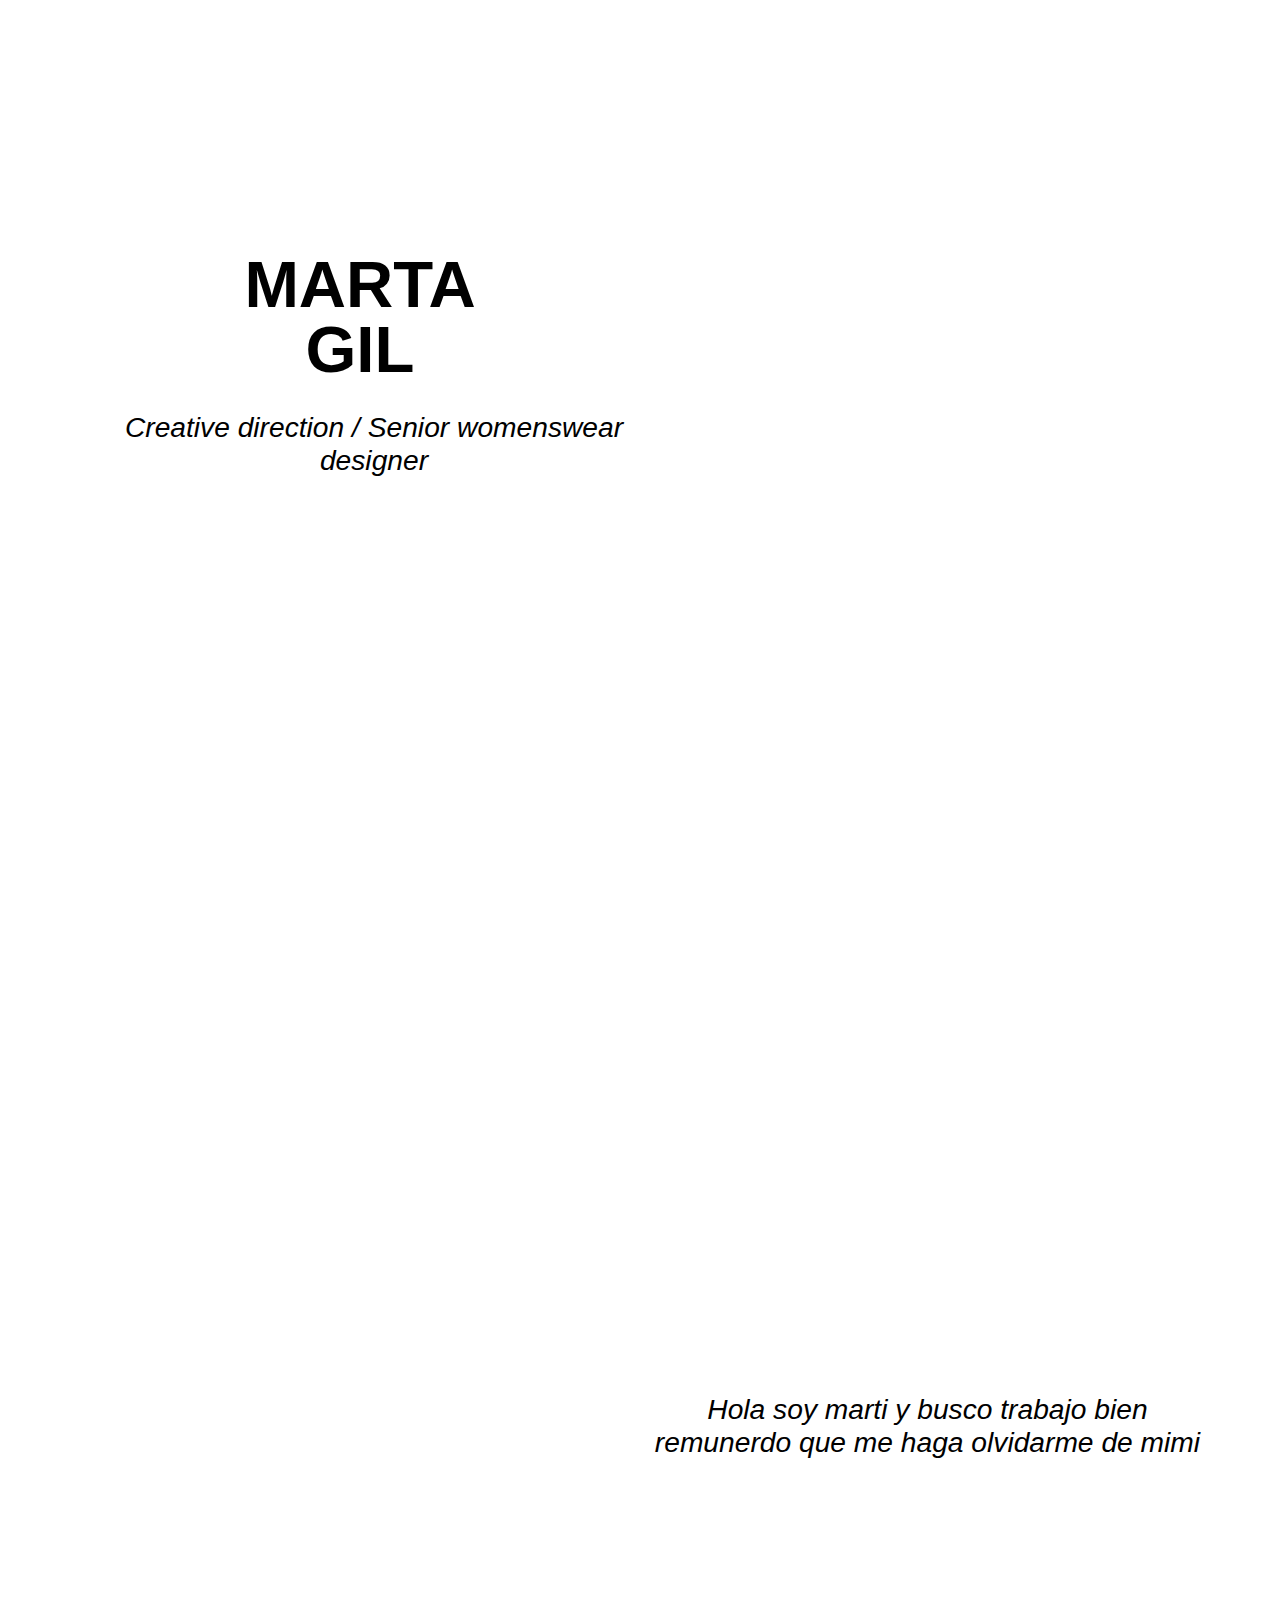
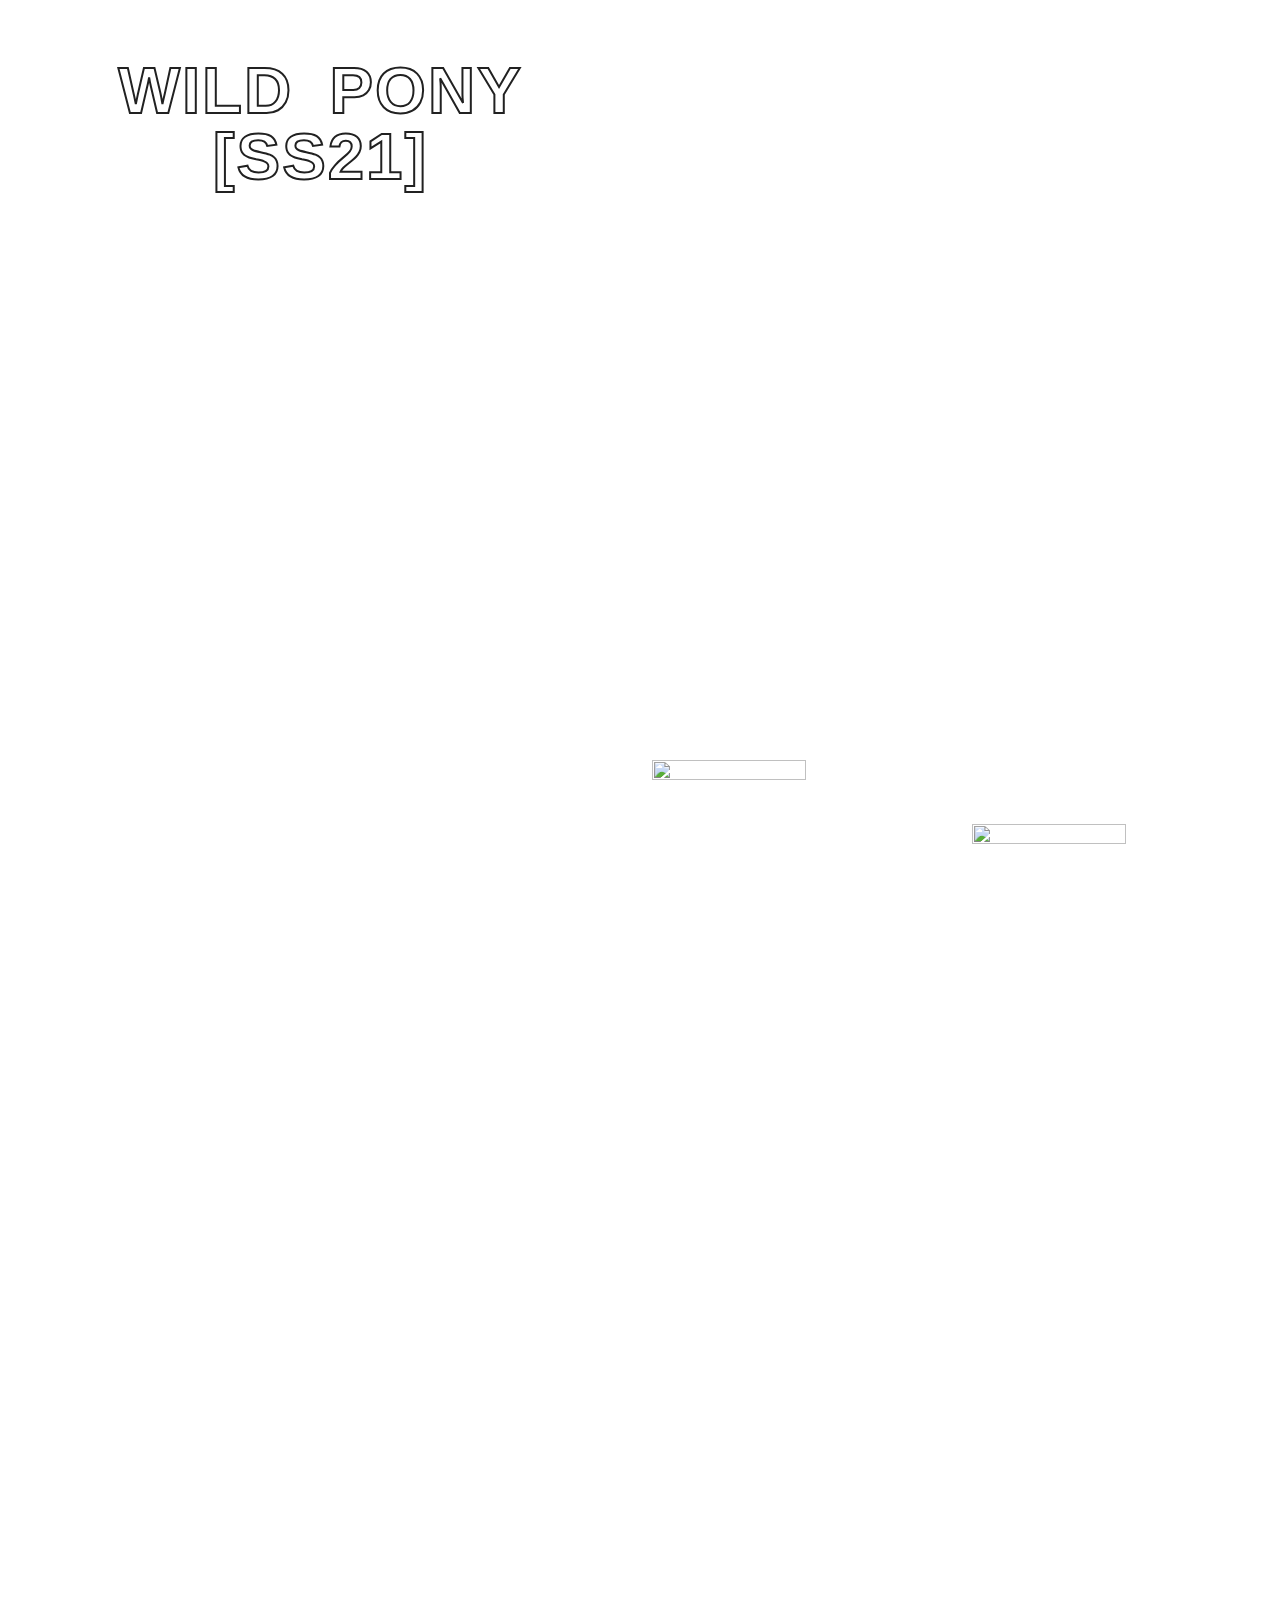
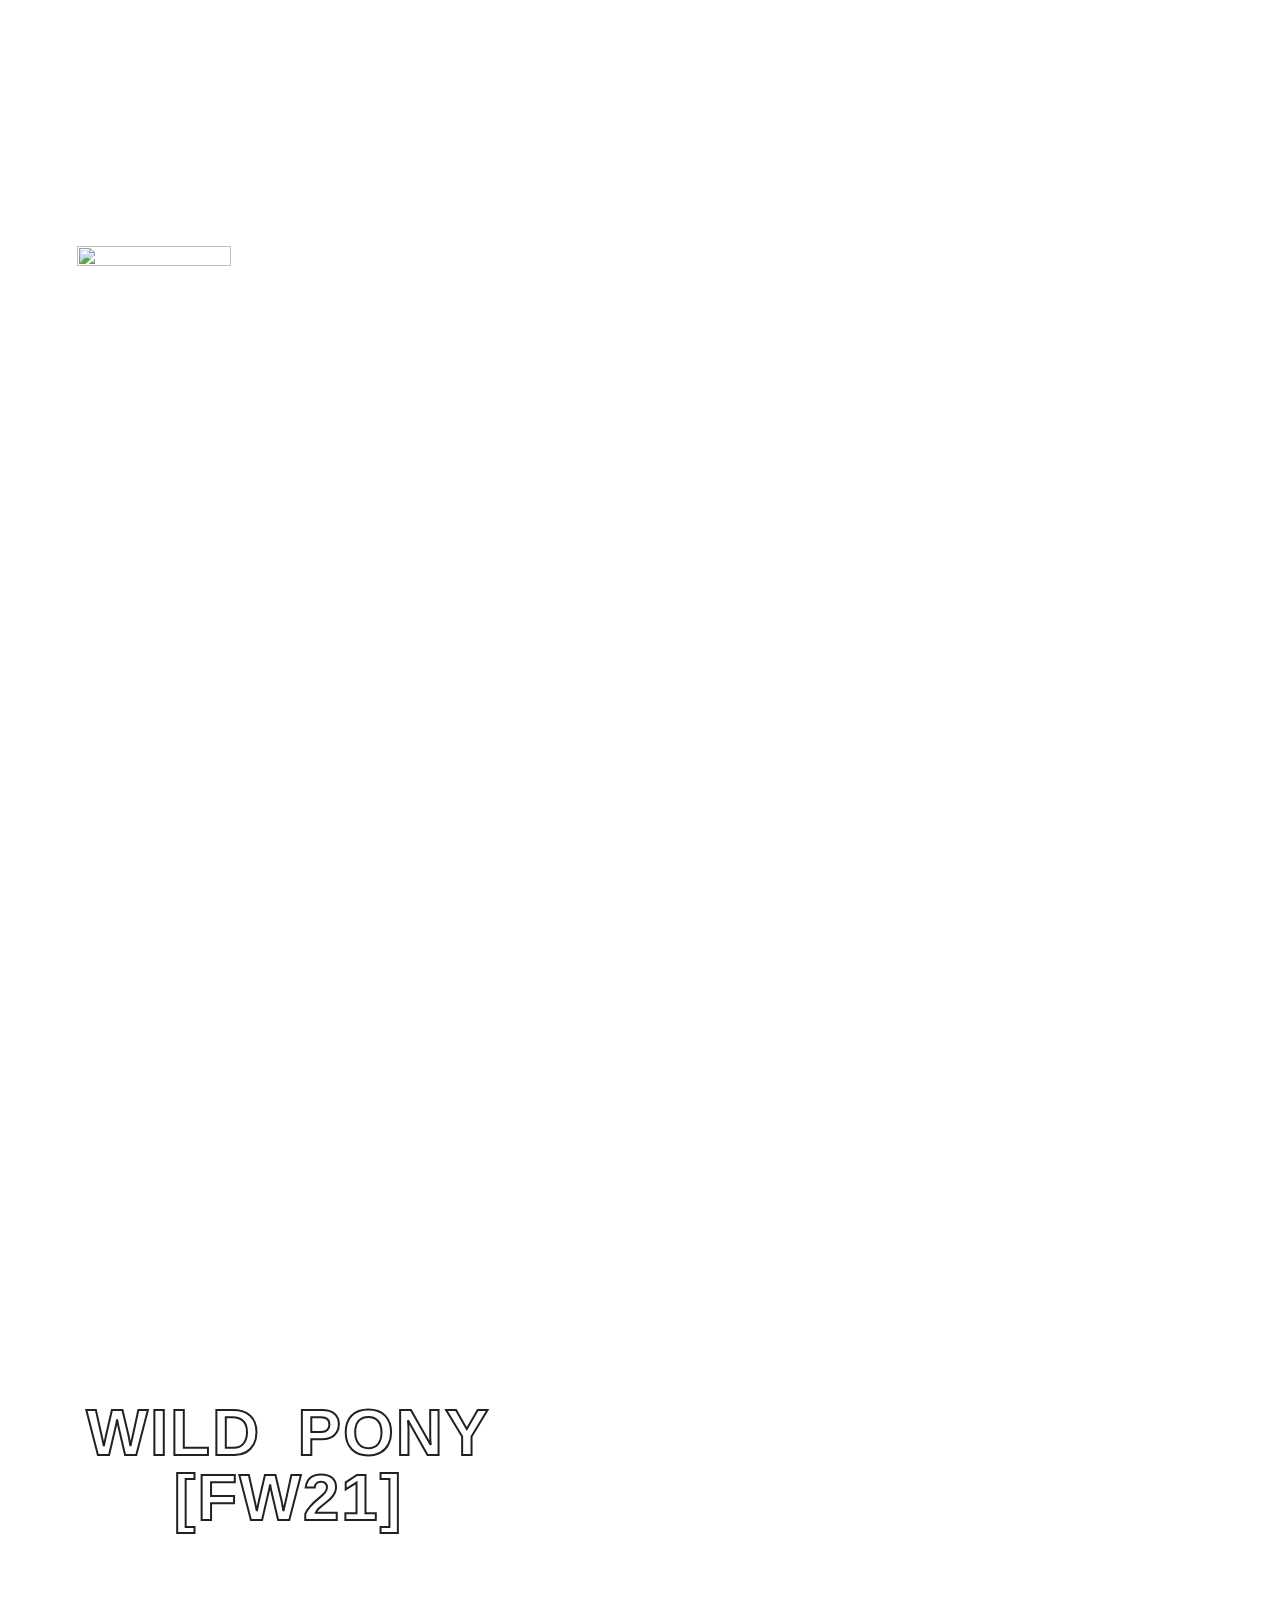
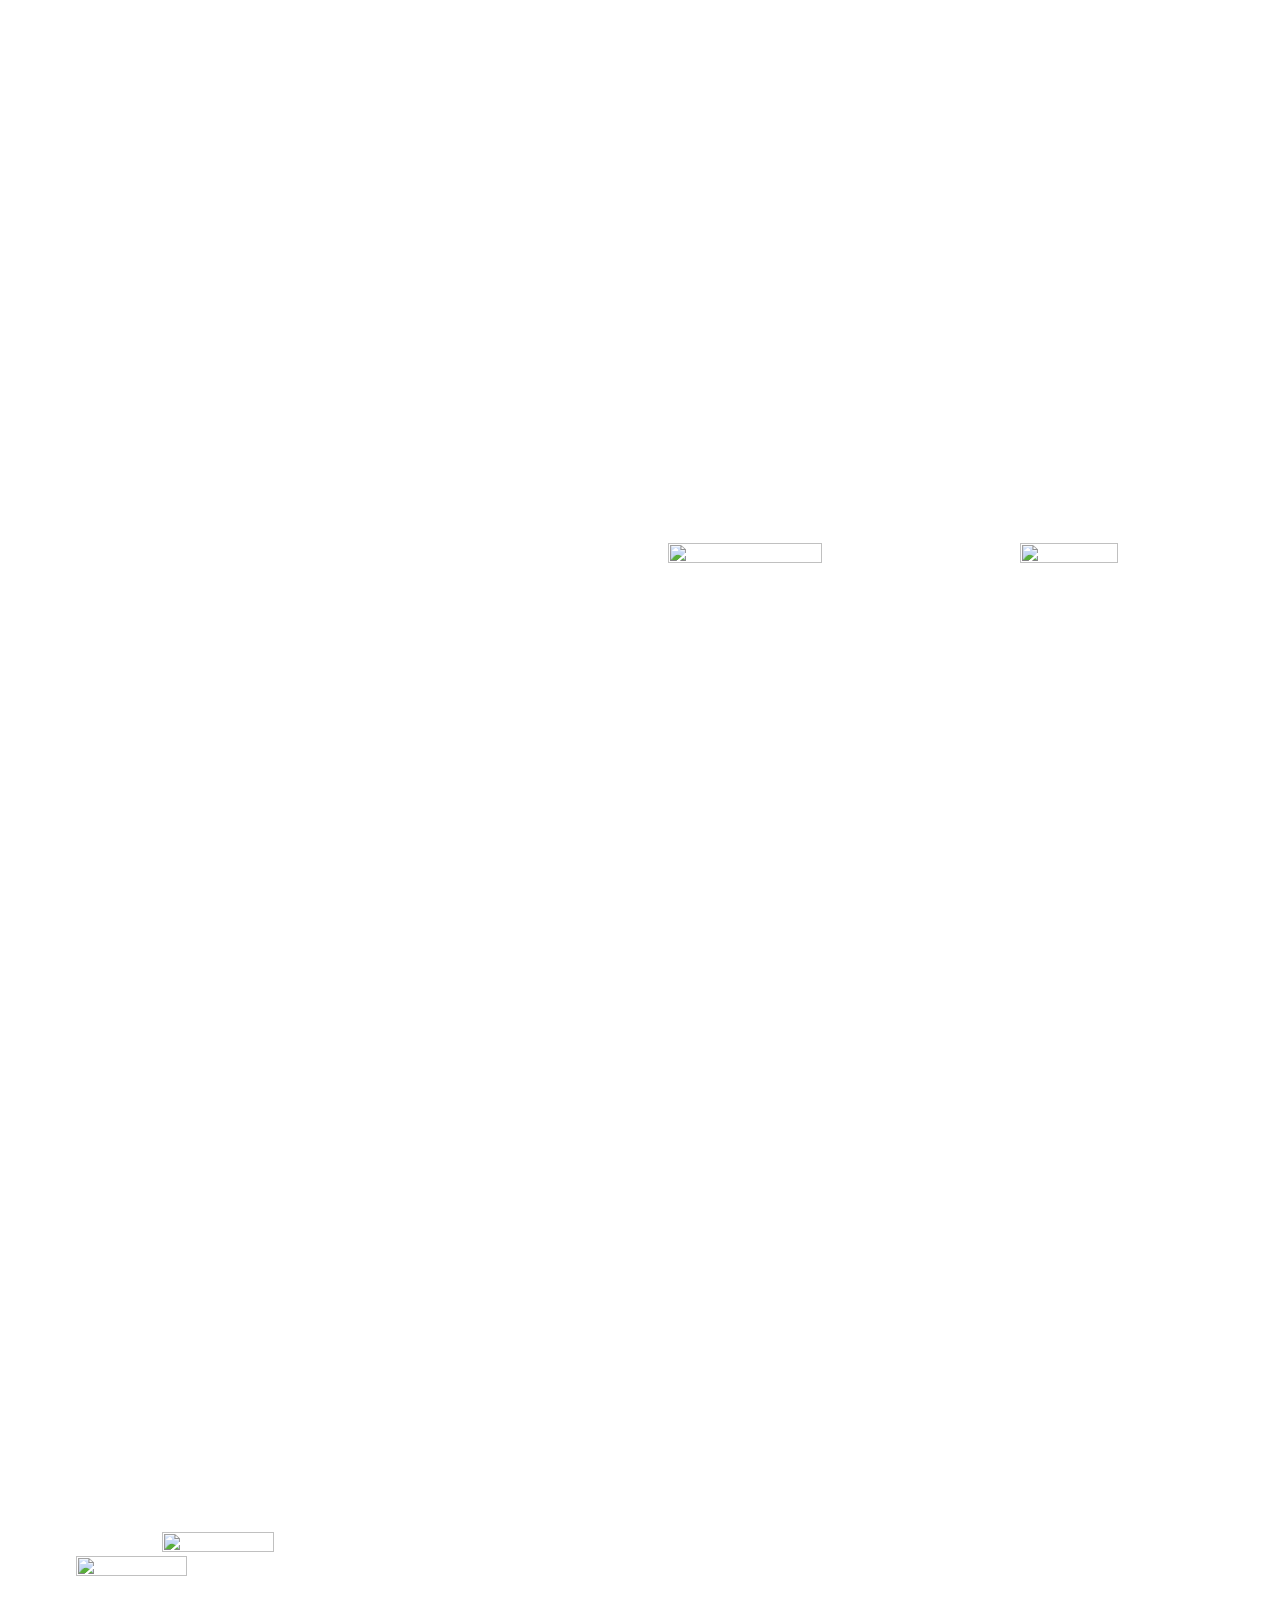
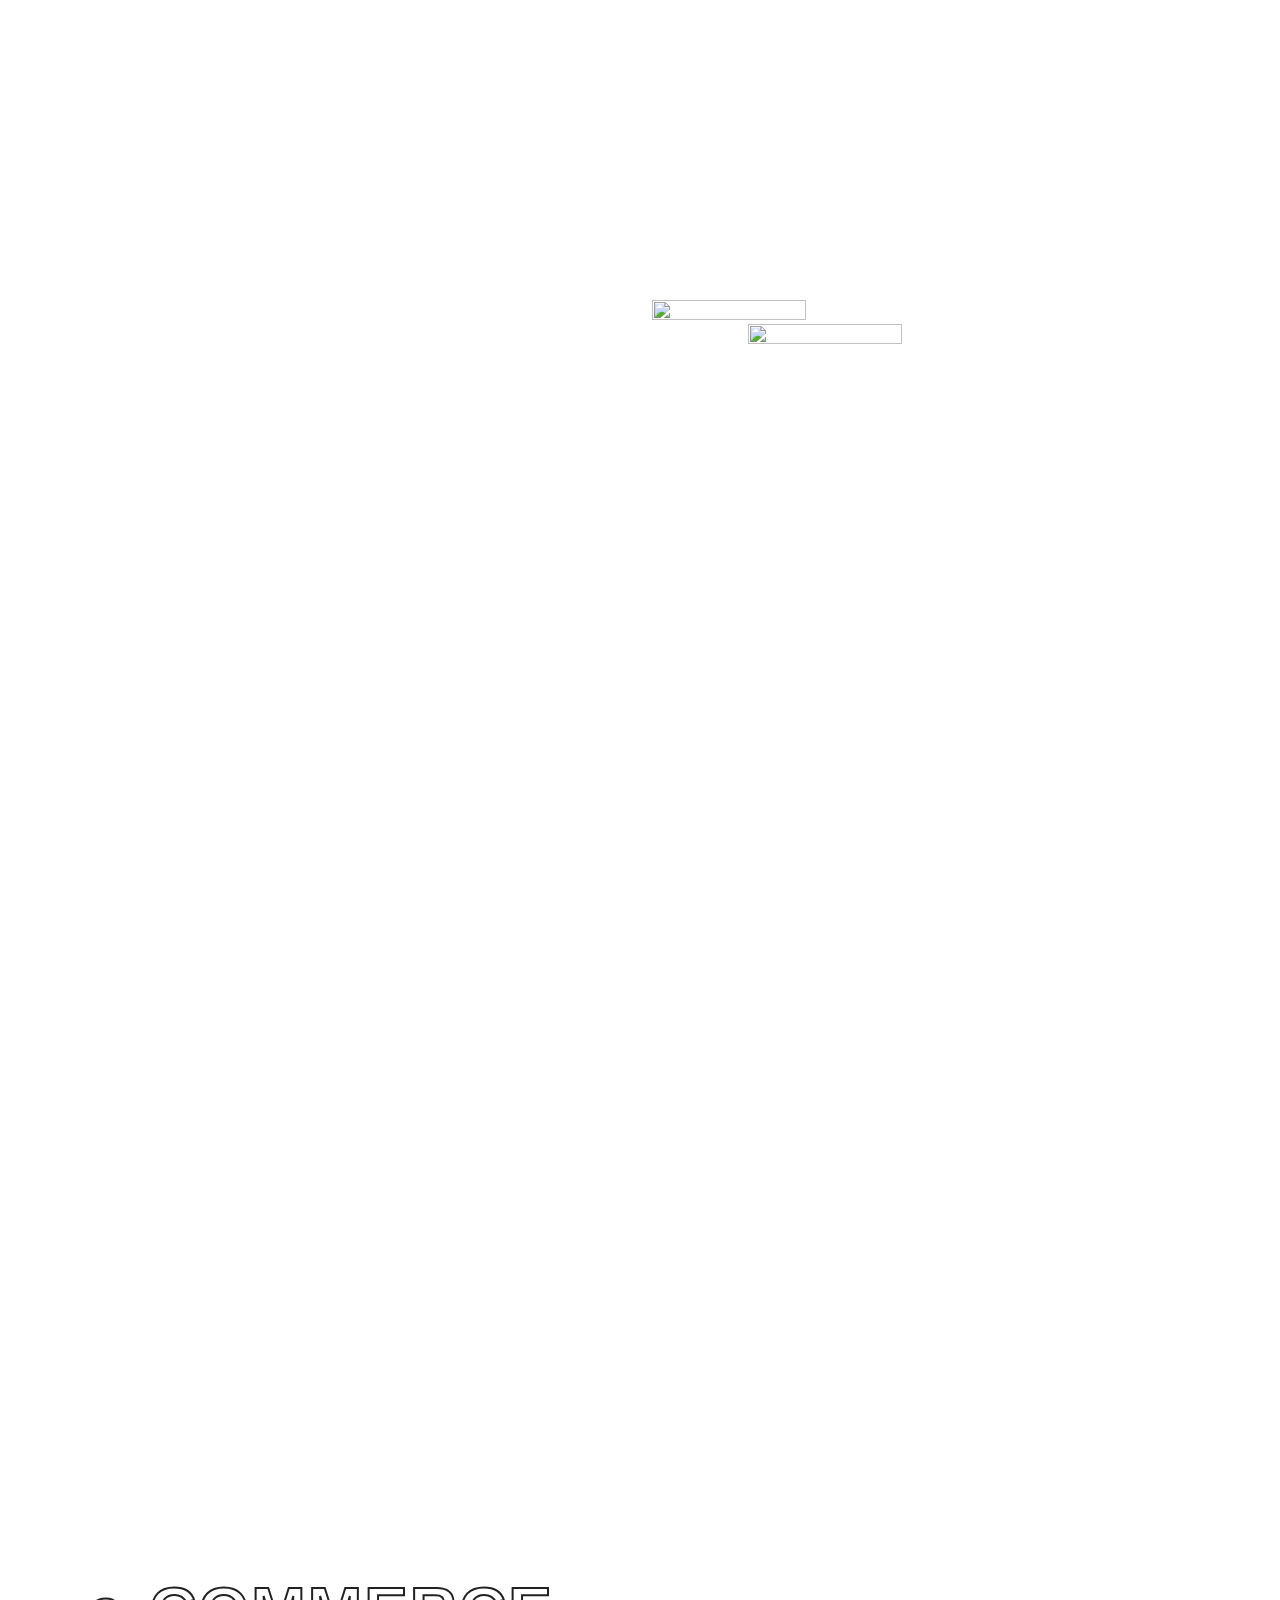
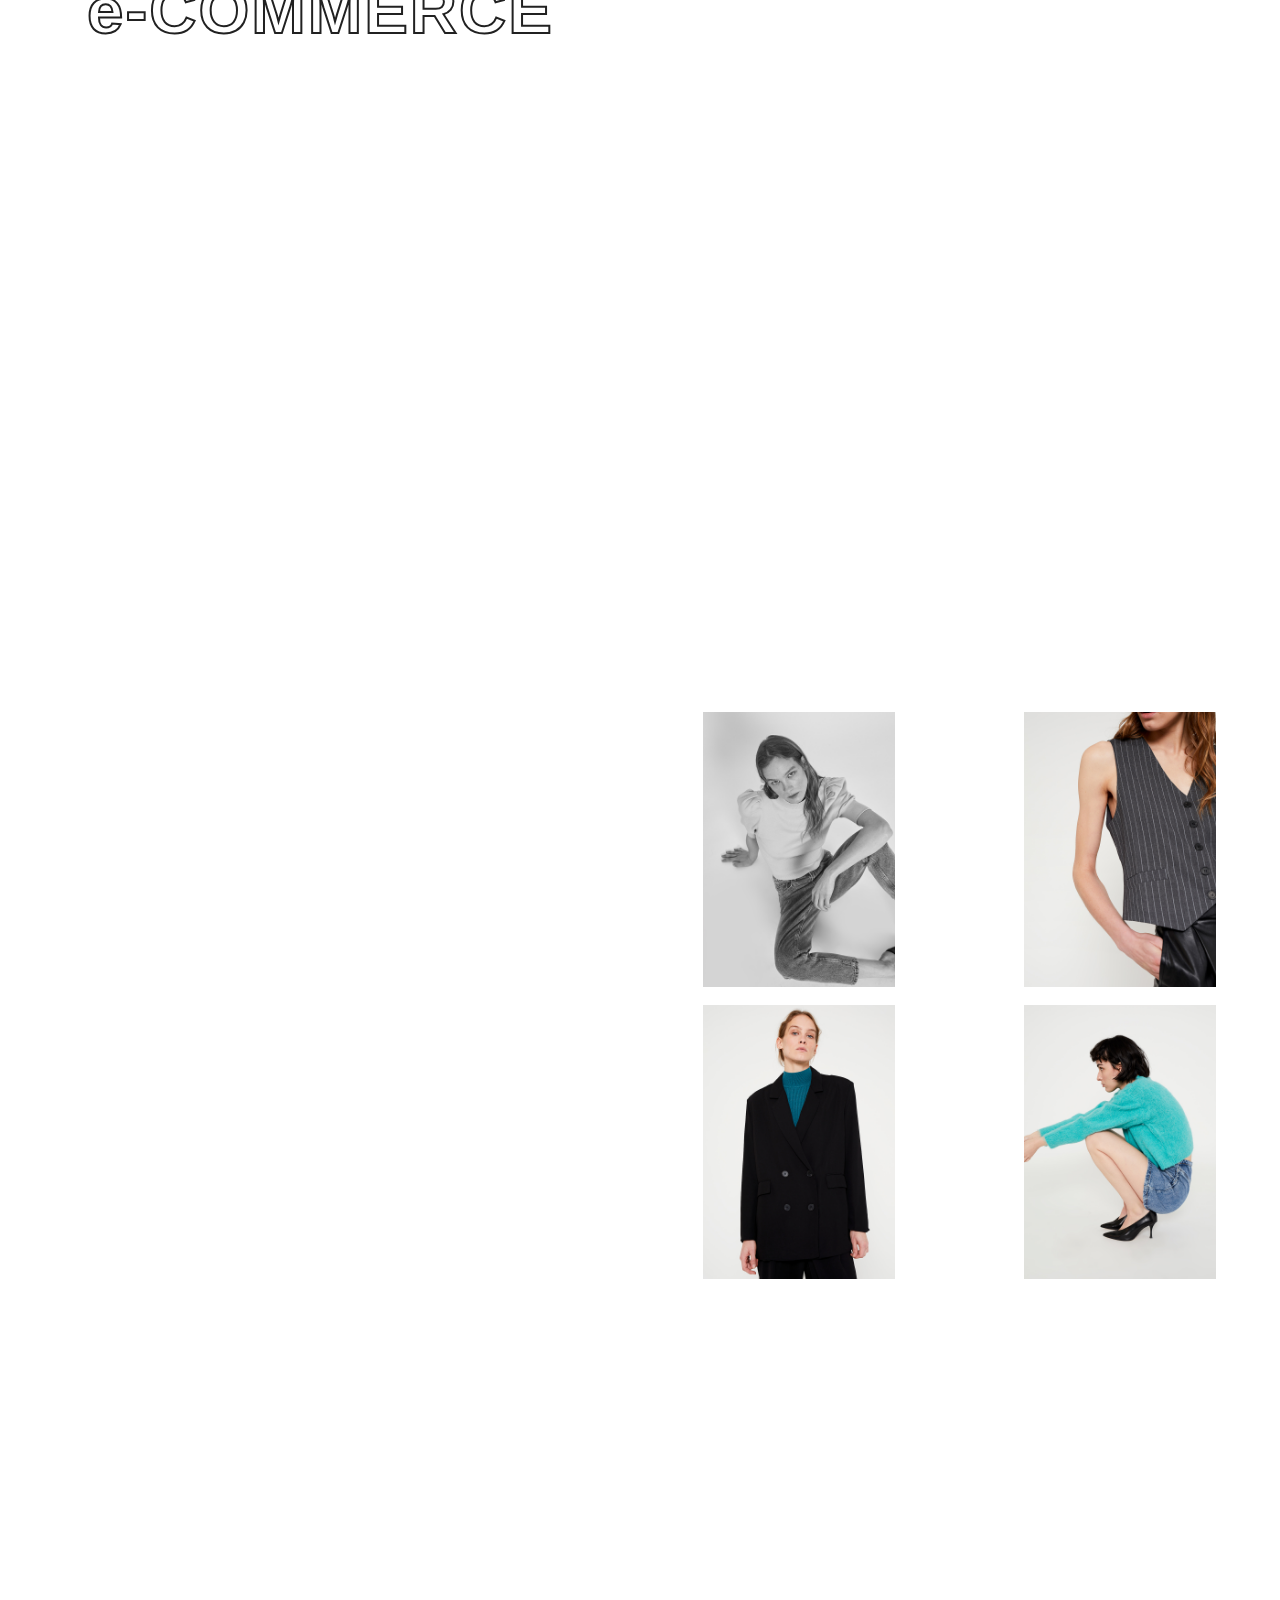
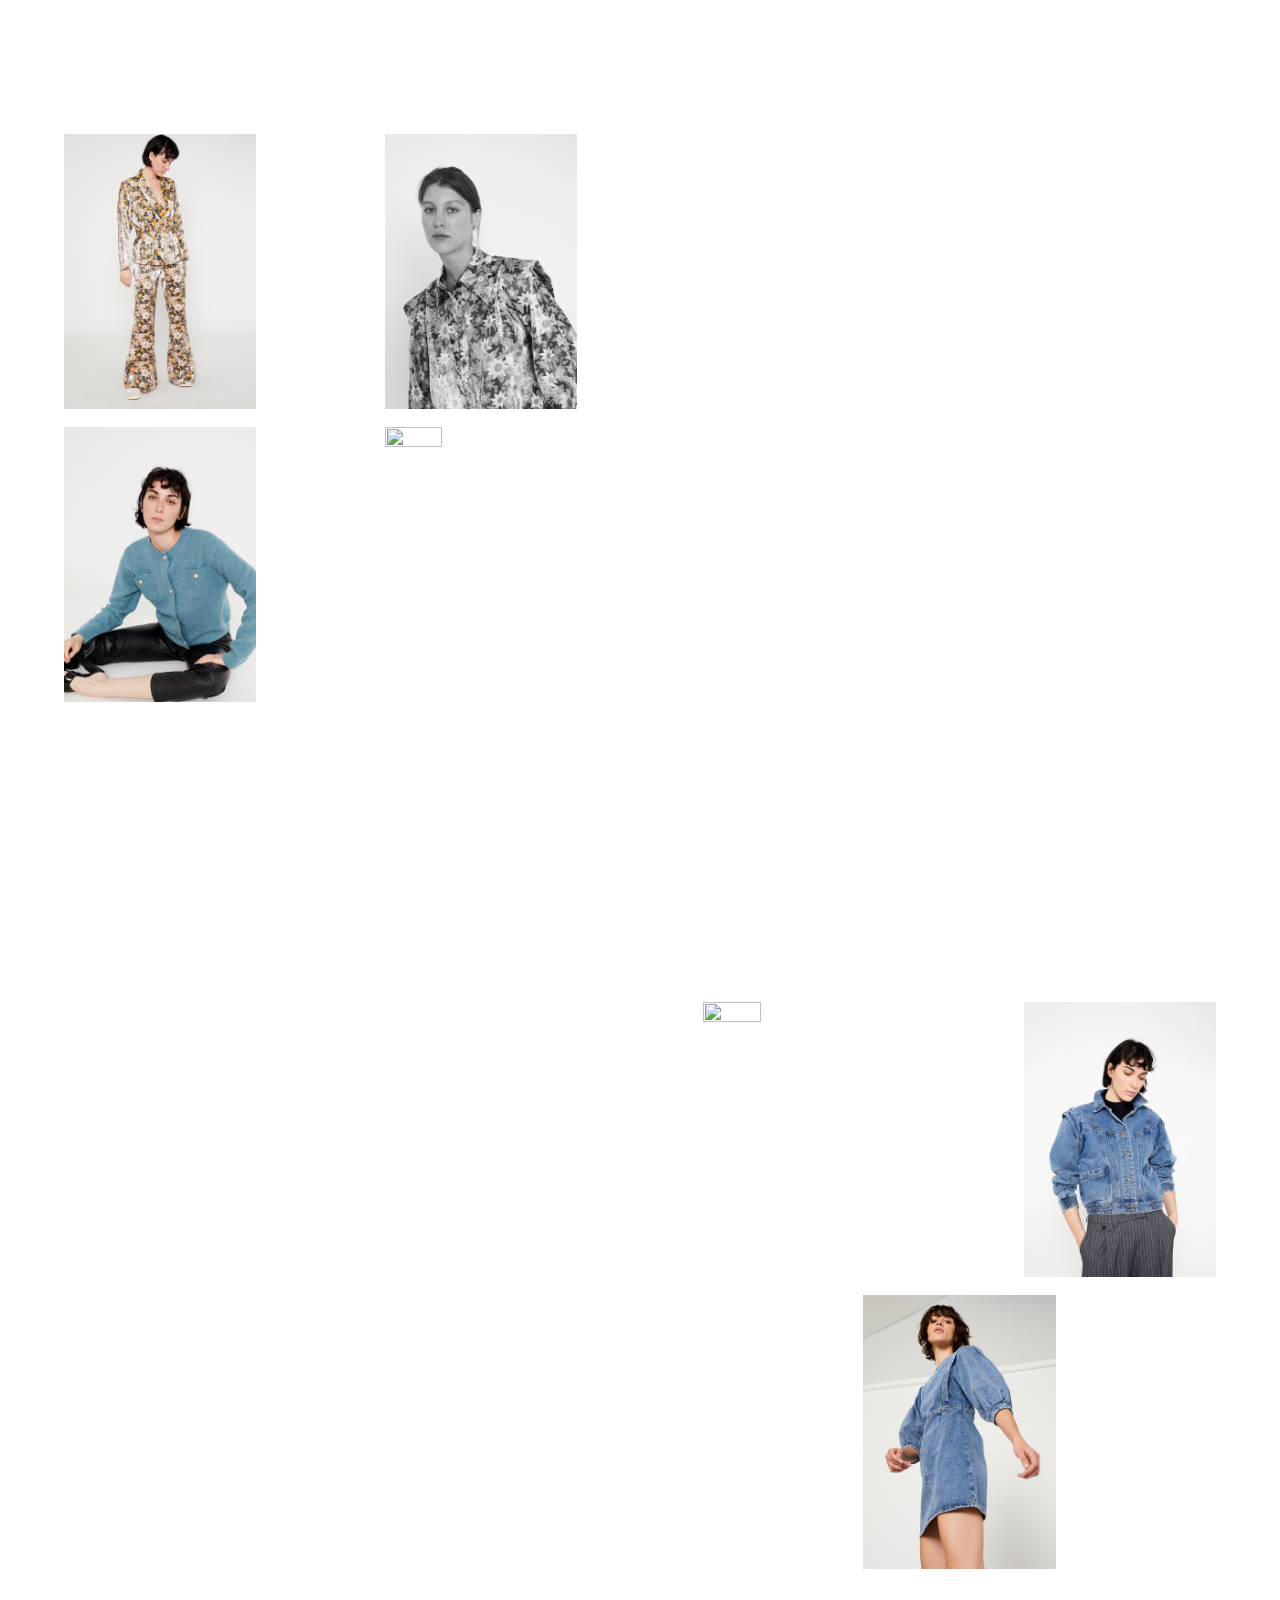
==== index.html @ d8993183 "first" ====
<!DOCTYPE html>
<html lang="en">
<head>
    <meta charset="UTF-8">
    <meta http-equiv="X-UA-Compatible" content="IE=edge">
    <meta name="viewport" content="width=device-width, initial-scale=1.0">

    <link rel="stylesheet" href="index.css">
    <link rel="stylesheet" href="slider.css">
    <link rel="stylesheet" href="nav.css">
 
    <link rel="preconnect" href="https://fonts.gstatic.com" crossorigin>
    <link href="https://fonts.googleapis.com/css2?family=Anton&display=swap" rel="stylesheet">
    <title>MGC</title>
</head>
<body>
    <nav class="sm-icons" id="dark">
        <ul class="btn-list rounded">
            <li><a href="" class="btn-gradient rounded facebook"><i class="fa fa-facebook"></i></a></li>
            <li><a href="" class="btn-gradient rounded twitter"><i class="fa fa-twitter"></i></a></li>
            <li><a href="https://www.instagram.com/highxtar" class="btn-gradient rounded instagram"><i class="fa fa-instagram"></i></a></li>
            <li><a href="" class="btn-gradient rounded gmail"><i class="fa fa-envelope"></i></a></li>
        </ul>
    </nav>
    <article>
        <!-- 1 -->
        <figure id="cover">
            <div class="name">
                <h1>MARTA <br> GIL</h1>
                <div class="role">
                    <p>Creative direction / Senior womenswear designer</p>
                </div>
            </div>
        </figure>
        <!-- <section>
            <div class="slideshow-container">
                <div class="mySlides fade">
                    <img class="slider-img" src="imgs/WP_CAMPAÑA_20207308.jpg" style="width: 100%" alt="">
                </div>
                <div class="mySlides fade">
                    <img class="slider-img" src="imgs/WP_CAMPAÑA_20207691.jpg" style="width: 100%" alt="">
                </div>
                <div class="mySlides fade">
                    <img class="slider-img" src="imgs/WP_CAMPAÑA_20208176.jpg" style="width: 100%" alt="">
                </div>
            </div>
        </section> -->
        
        <!-- 2 -->
        <figure>
            <div class="aboutme">
                <p>Hola soy marti y busco trabajo bien remunerdo que me haga olvidarme de mimi</p>
            </div>
        </figure>
          <section style="width: 100%;">
            <div style="width: 100%; height: 100%; ">
                <h2 class="titles-2" style="position: absolute; top: 45%; left: 35%; z-index: 1; margin:0; -webkit-text-stroke: 2px white;">My proyects</h2>
                <video autoplay muted loop id="myVideo">
                    <source src="imgs/VIDEO-2021-10-14-19-02-13.mp4" type="video/mp4">
                </video>
            </div>
        </section>
        <figure>
            <div>
                <h2><a href="#" class="titles-2">WILD PONY [SS21]</a></h2>
            </div>
        </figure>
        
        <!-- 3 -->
        <figure>
            <div style="display: flex; ">
                <img src="imgs/WP_CAMPAÑA_2020_26531.jpg" style="width: 50%; object-fit: cover;" alt="">
                <img src="imgs/WP_CAMPAÑA_2020_28158.jpg" style="width: 50%; object-fit: cover; margin-top: 10%;" alt="">
            </div>
        </figure>
        <figure>
            <div style="display: flex;">
                <img src="imgs/WP_CAMPAÑA_2020_27051.jpg"  style="width: 50%; object-fit: cover;margin-left: 10%; margin-top: 15%;" alt="">
                <!-- FALTA UNA DE LA CAMPAÑA -->
            </div>
        </figure>

        <!-- 4 -->
         <section>
            <div>
                <div class="titles"> <!--no me gusta mucho -->
                   <h2><a href="#" class="titles-2">WILD PONY [FW21]</a></h2>
               </div>
           </div> 
        </section>
        
        <!-- 5 -->
        <section>
            <div style="display: flex; width: 100%; justify-content: space-around;margin-top: 2%;">
                <img src="imgs/WP_CAMPAÑA_20207454.jpg" style="width: 50%; object-fit: cover;" alt="">
                <img src="imgs/WP_CAMPAÑA_20207410.jpg" style="width: 40%; object-fit: cover;" alt="">
            </div>
        </section>
        <section class="topvar-1">
            <div style="margin-left: 10%;">
                <img src="imgs/WP_CAMPAÑA_20207691.jpg"  style="width: 45%; object-fit: cover; margin-left: 15%; margin-top: 2%;" alt="">
                <img src="imgs/WP_CAMPAÑA_20208176.jpg" style="width: 45%; object-fit: cover; " alt="">
                <!-- <img src="imgs/fw21_4.JPG" alt=""> -->
            </div>
        </section>
        <figure>
            <div>
                <img src="imgs/WP_CAMPAÑA_20208125.jpg"  style="width: 65%; object-fit: cover; margin-left: 15%; margin-top: 2%;"alt="">
                <!-- <img src="imgs/fw21_4.JPG" alt=""> -->
            </div>
        </figure>
        <section>
            <div>
                <img src="imgs/WP_CAMPAÑA_20207308.jpg "  style="width: 50%; object-fit: cover; margin-right: 5%;" alt="">
                <img src="imgs/WP_CAMPAÑA_20207770.jpg" style="width: 50%; object-fit: cover; margin-left: 15%;"alt="">
            </div>
        </section>

        <!-- 6 -->
        <figure>
            <div>
                <h2><a href="#" class="titles-2">e-COMMERCE</a></h2>
            </div>
        </figure>
        <figure>
            <picture class="ecomm" style="margin-top: 5%;">
                <img src="imgs/OT21LOL11_1286.jpg" style="width: 30%; object-fit: cover;"  alt="">
                <img src="imgs/OT21LOV12_1001.jpg" style="width: 30%; object-fit: cover;" alt="">
            </picture>
            <br>
            <picture class="ecomm">
                <img src="imgs/OT21LOV06_4667.jpg" style="width: 30%; object-fit: cover;" alt="">
                <img src="imgs/OT21LOL25_0674.jpg" style="width: 30%; object-fit: cover;" alt="">
                
            </picture>
        </figure>
        <figure  style="height: 90vh;">
            <picture class="ecomm" style="margin-top: 10%;">
                <img src="imgs/OT21LOV19_3196.jpg" style="width: 30%; object-fit: cover;" alt="">
                <img src="imgs/OT21LOV17_7677.jpg" style="width: 30%; object-fit: cover;" alt="">
            </picture>
            <br>
            <picture class="ecomm">
                <img src="imgs/OT21LOL02_0974.jpg" style="width: 30%; object-fit: cover;" alt="">
                <img src="imgs/OT21CHA06_6315.jpg" style="width: 30%; object-fit: cover;" alt="">                
            </picture>
        </figure>
        <figure style="height: 90vh;">
            <picture class="ecomm" style="margin-top: 5%;">
                <img src="imgs/OT21CHA06_6331.jpg" style="width: 30%; object-fit: cover;" alt="">
                <img src="imgs/OT21DEN07_0312.jpg" style="width: 30%; object-fit: cover;" alt="">
            </picture>
            <br>
            <picture class="ecomm">
                <img src="imgs/OT21DEN05_5486.jpg" style="width: 30%; object-fit: cover;" alt="">
            </picture>
        </figure>


    </article>
    <!-- <footer>
        <div class="rs">
            <a href="#"><i class="fa fa-instagram" aria-hidden="true"></i></a>
            <a href="#"><i class="fa fa-linkedin" aria-hidden="true"></i></a>
            <a href="#"><i class="fa fa-envelope-o" aria-hidden="true"></i></a>
            
        </div>
    </footer> -->
    <script src="slider.js"></script>
    <script src="https://cdnjs.cloudflare.com/ajax/libs/p5.js/1.4.0/p5.min.js" integrity="sha512-N4kV7GkNv7QR7RX9YF/olywyIgIwNvfEe2nZtfyj73HdjCUkAfOBDbcuJ/cTaN04JKRnw1YG1wnUyNKMsNgg3g==" crossorigin="anonymous" referrerpolicy="no-referrer"></script>
    <script src="https://kit.fontawesome.com/8147ff4714.js" crossorigin="anonymous"></script>
</body>
</html>
---- index.css ----
*,*:before,*:after {
    box-sizing:inherit;
    margin:0;
    padding:0;
    border:0 none;
    position: relative;
}

html {
	background: rgb(255, 255, 255);
	box-sizing:border-box;
	font-family: 'Vollkorn', sans-serif;
	font-size: 1rem;
	color: black;
}


/* footer {
	position: fixed;
	z-index: 1;
	left: 0;
	bottom: 0;
	background-size: cover;
	background-position: center;
	background: rgba(206, 206, 206, 0.404);
	width: 100%;
	height: 40px;
	font-size: 1.5rem;
}

.rs {
	display: flex;
	justify-content: space-evenly;
	width: 100%;
	padding-top: 0.2%;
}

.rs a {
	color: transparent;
	-webkit-text-stroke: 1px #636363;
	text-decoration: none;
} */
 .photo-menu {
	 display: grid;
	 grid-gap: 0.5rem;
	 grid-template-columns: repeat(3, 1fr);
	 grid-template-rows: repeat(3, 250px);
	 margin: 2% auto;
	 max-width: 100%;
	 padding: 3rem 0;
 }


@media screen and (min-width: 800px) {
	body > article {
		display: flex;
		flex-wrap: wrap;
	}
	figure {
		background: white;
		width: calc( 50% + 1px);
		height: 100vh;
		margin: 0 auto 10vh 0;
		position: sticky;
		top: 0;
		overflow: hidden;
	}

	section {
		background: white;
		width: calc(50% + 1px);
		height: 100vh;
		margin: 0 0 10vh auto;
		position: sticky;
		top: 0;		
		overflow: hidden;
	}
/* 
	.topvar-1 {
		top: 20%;
	} */

	.empty {
		width: 100;
		height: 20%; 
		content: '';
	}
	figure:nth-of-type(2n)::after {
		right: 65%;
		left: 5vmin;
	}

    figure:nth-of-type(3n)::after {
		right: 65%;
		left: 5vmin;
	}


	figure:nth-of-type(1),
	section:nth-of-type(1)
	/*figure:nth-of-type(2),
	section:nth-of-type(2)*/ {
		margin: 0 0 10vh 0;
		width: 50%;
	}

	figure:nth-of-type(2n) {
		margin: 0 0 10vh auto;
	}

    figure:nth-of-type(2n) .rs li{
        list-style: none;
        display: inline-block;
        padding-left: 3rem;
        font-size: 3rem;
    }

	section:nth-of-type(2n) {
		margin: 0 auto 10vh 0;
	}

	#myVideo {
		position: sticky;
		top: 0;
		right: 0;
		bottom: 0;
		min-width: 100%;
		min-height: 100%;
	}

	img {
		width: 100%;
		height: 100%;
		object-fit: cover;
		object-position: center;
	}

    img {
		width: 60%;
		height: 100%;
		object-fit: cover;
        padding-left: 2%;
		bottom: 20%;

	}

	/* section > div {
		display: flex;
		flex-direction: column;
		align-items: center;
		height: 100%;
		padding: 1rem;
	} */

	/* section img {
		width: 90%;
		height: 100%;
		object-fit: cover;
		object-position: center;
	}

	section img {
		width: 75%;
		height: 100%;
		object-fit: auto;
        padding-left: 250px;
		bottom: 20%;
	} */
	.name {
		margin-left: 5rem;
		text-align: center;
	}

	.name .role {
		margin-left: 5%;
		/* display: flex; */
		/* justify-content: center; */
	}

	#ppal {
		width: 80%;
		height: 100vh;
		margin: 0;
		padding: 0;
		bottom: 6%;
	}
	
	h1,
	h2 {
		margin-top: 45%;
		margin-bottom: 5%;
		font-size: calc(3vmin + 3vmax);
		text-align: center;
		/* font-weight: 200; */
		line-height: 1;
		word-spacing: 1rem;
	}
/* 
	.season-des {
		visibility: hidden;
		display: flex;
		align-items: center;
		position: absolute;
		right: 0;
		width: 80%;
		height: 20%;
		font-size: 1.5rem;
	} */

	.titles {
		width: 90%;
	}
	
	.titles:hover .season-des {
		visibility: visible;
	}

	
	p {
		text-align: center;
		width: 100%;
		font-weight: 200;
		font-style: italic;
		font-size: calc(1vmin + 1.5vmax);
		margin-bottom: 5%;
	}

	.aboutme {
		display: flex;
		align-items: center;
		width: 90%;
		height: 100%;
		/* padding: 20%; */
	}

	.titles-2 {
		color: transparent;
		-webkit-text-stroke: 2px #212121;
		text-decoration: none;
    	font-weight: 900;
    	letter-spacing: 2px;
	}
	.titles-2:hover, .titles-2:focus {
		-webkit-text-stroke: 1px rgb(153, 48, 0);
	}

	.ecomm {
		display: flex;
		justify-content: space-around;
		width: 100%;
	
	}

	figure .ecomm img {
		min-width: 20%;
		min-height: 50%;
		object-fit: auto;
        padding-left: 0;

	}

}

/* RESPONSIVEEEEEEEEEEEEEEE */

@media only screen and (max-width: 800px) {
	body > article {
		display: flex;
		flex-wrap: wrap;
	}
	figure {
		background: white;
		width: 100%;
		height: 100vh;
		margin: 0 auto 10vh 0;
		position: sticky;
		top: 0;
		overflow: hidden;
	}

	section {
		background: white;
		width: 100%;
		height: 100vh;
		margin: 0 0 10vh auto;
		position: sticky;
		top: 0;
	    overflow: hidden;
	}

	figure:nth-of-type(1),
	section:nth-of-type(1) {
		margin: 0 0 10vh 0;
		width: 100%;
	}

	figure:nth-of-type(2n) {
		margin: 0 0 10vh auto;
	}

    figure:nth-of-type(2n) .rs li{
        list-style: none;
        padding-left: 3rem;
        font-size: 3rem;
    }

	section:nth-of-type(2n) {
		margin: 0 auto 10vh 0;
	}


	figure:last-of-type,
	section:last-of-type {
		margin-bottom: 0;
	}

	
	figure > div {
		display: flex;
		flex-direction: column;
		align-items: center;
		height: 100vh;
		width: 100%;
		margin-left: 0.6rem;
	}
	figure img {
		width: 65%;
		height: 50%;
		/* padding-left: 25%; */
	}

	section > div {
		display: flex;
		flex-direction: column;
		align-items: center;
	}

	section img {
		width: 70%;  /*Se cambia el tamaño de las fullscreen*/
		/* height: 100%; */
		padding-left: 5%; 
	}

	#ppal {
		width: 100%;
		height: 100vh;
		margin: 0;
		padding: 0;
	}

	h1,
	h2 {
		/* margin: auto; */
		font-size: calc(5vmin + 3vmax);
		text-align: center;
		font-weight: 700;
		line-height: 1;
		word-spacing: .5rem;
		margin-top: 50%;
	}

	.name {
		width: 100%;
		display: flex;
		flex-direction: column;
		justify-content: center;
		align-items: center;
	}
	 .role {
		position: relative;
		bottom: 2rem;
	}
	.aboutme {
		display: flex;
		width: 100%;
		height: 100%;
		align-items:baseline;
		justify-content:center;
	}


	.aboutme p {
		text-align: center;
	}

	p {
		text-align: right;
		width: 90%;
		font-family: "Cormorant", serif;
		font-weight: 400;
		font-style: italic;
		font-size: calc(1.5vmin + 1.75vmax);
		margin-bottom: 5%;
		margin-top: 50%;
	}
	.titles-2 {
		color: transparent;
		-webkit-text-stroke: 2px #212121;
		text-decoration: none;
    	font-weight: 900;
    	letter-spacing: 2px;
		text-align: center;
	}

	.ecomm {
		width: 90%;
	}

	figure .ecomm img {
		min-width: 20%;
		min-height: 100%;
		object-fit: auto;
        padding-left: 0;

	}
}
---- slider.css ----
.mySlides {
    display: none;
    margin-right: 10px;
}

.slider-img {
    vertical-align: middle;
    min-height: 80vh;
    min-width: 100%;
}

.slideshow-container {
    width: 100%;
    position: relative;
}

.fade {
    -webkit-animation-name: fade;
    -webkit-animation-duration: 3s;
    animation-name: fade;
    animation-duration: 3s;
}

@-webkit-keyframes fade {
    from {opacity: .2;}
    to {opacity: 1;}
}

@keyframes fade {
    from {opacity: .2;}
    to {opacity: 1;}
}
---- nav.css ----
ul, ol {
    list-style-type:none;
    text-decoration: none;  
}
.sm-icons {
    width: 100%;
    height: 5%;
    display: flex;
    align-items: center;
    justify-content: center;
    position: fixed;
    top: 0;
    color: rgba(255, 255, 255, 0.644);
    padding: 10px;
    z-index: 2;
    margin-top: 2%;
}

.sm-icons a i{
    text-align: center;
    font-size: 1.8rem;
    color: rgb(53, 53, 53);
}

.btn-gradient
{
	width:36px;
	height:36px;
	text-align:center;
	line-height:2.2;
	display:block;
	margin:10px;
	border-radius:2px;
	-webkit-transition:all 300ms;
	transition:all 300ms
}

.btn-gradient.rounded
{
	border-radius:50%
}

.btn-gradient i
{
	font-size:18px;
	line-height:1;
	vertical-align:middle
}

#dark
{
	margin:20px;
	display:-webkit-box;
	display:-ms-flexbox;
	display:flex;
	-webkit-box-align:center;
	-ms-flex-align:center;
	align-items:center;
	-webkit-box-pack:center;
	-ms-flex-pack:center;
	justify-content:center;
	-webkit-box-orient:vertical;
	-webkit-box-direction:normal;
	-ms-flex-direction:column;
	flex-direction:column
}


#dark .btn-gradient
{
	color:rgba(255,255,255,0.54);
	box-shadow:0 0 1px rgba(255,255,255,0.54)
}

#dark .btn-gradient:hover
{
	color:#FFF
}

#dark .btn-gradient.facebook:hover
{
	box-shadow:0 5px 8px rgba(26,35,126,0.50);
	background:#3949AB;
	background:-webkit-linear-gradient(left,#3949AB 0%,#2196F3 100%);
	background:linear-gradient(to right,#3949AB 0%,#2196F3 100%);
	filter:progid:DXImageTransform.Microsoft.gradient(startColorstr='#3949AB',endColorstr='#2196F3',GradientType=1);
	background-size:400%;
	-webkit-animation:Gradient 1s ease infinite;
	animation:Gradient 1s ease infinite
}

#dark .btn-gradient.twitter:hover
{
	box-shadow:0 5px 8px rgba(33,150,243,0.50);
	background:#00BCD4;
	background:-webkit-linear-gradient(left,#00BCD4 0%,#2196F3 100%);
	background:linear-gradient(to right,#00BCD4 0%,#2196F3 100%);
	filter:progid:DXImageTransform.Microsoft.gradient(startColorstr='#00BCD4',endColorstr='#2196F3',GradientType=1);
	background-size:400%;
	-webkit-animation:Gradient 1s ease infinite;
	animation:Gradient 1s ease infinite
}

#dark .btn-gradient.instagram:hover
{
	box-shadow:0 5px 8px rgba(63,81,181,0.50);
	background:#FFC107;
	background:-webkit-linear-gradient(left,#FFC107 0%,#F50057 50%,#3F51B5 100%);
	background:linear-gradient(to right,#FFC107 0%,#F50057 50%,#3F51B5 100%);
	filter:progid:DXImageTransform.Microsoft.gradient(startColorstr='#FFC107',endColorstr='#3F51B5',GradientType=1);
	background-size:400%;
	-webkit-animation:Gradient 5s ease infinite;
	animation:Gradient 5s ease infinite
}

#dark .btn-gradient.linkedin:hover
{
	box-shadow:0 5px 8px rgba(3,169,244,0.50);
	background:#0288D1;
	background:-webkit-linear-gradient(left,#0288D1 0%,#2196F3 100%);
	background:linear-gradient(to right,#0288D1 0%,#2196F3 100%);
	filter:progid:DXImageTransform.Microsoft.gradient(startColorstr='#0288D1',endColorstr='#2196F3',GradientType=1);
	background-size:400%;
	-webkit-animation:Gradient 1s ease infinite;
	animation:Gradient 1s ease infinite
}

#dark .btn-gradient.gmail:hover
{
	box-shadow:0 5px 8px rgba(244,67,54,0.50);
	background:#D50000;
	background:-webkit-linear-gradient(left,#D50000 0%,#FF1744 100%);
	background:linear-gradient(to right,#D50000 0%,#FF1744 100%);
	filter:progid:DXImageTransform.Microsoft.gradient(startColorstr='#D50000',endColorstr='#FF1744',GradientType=1);
	background-size:400%;
	-webkit-animation:Gradient 1s ease infinite;
	animation:Gradient 1s ease infinite
}

.btn-list
{
	margin:48px 0;
	padding:10px 16px;
	position:relative
}

.btn-list li:not(.title)
{
	float:left
}

/* .sm-icons a:hover i{
    color: white;
} */
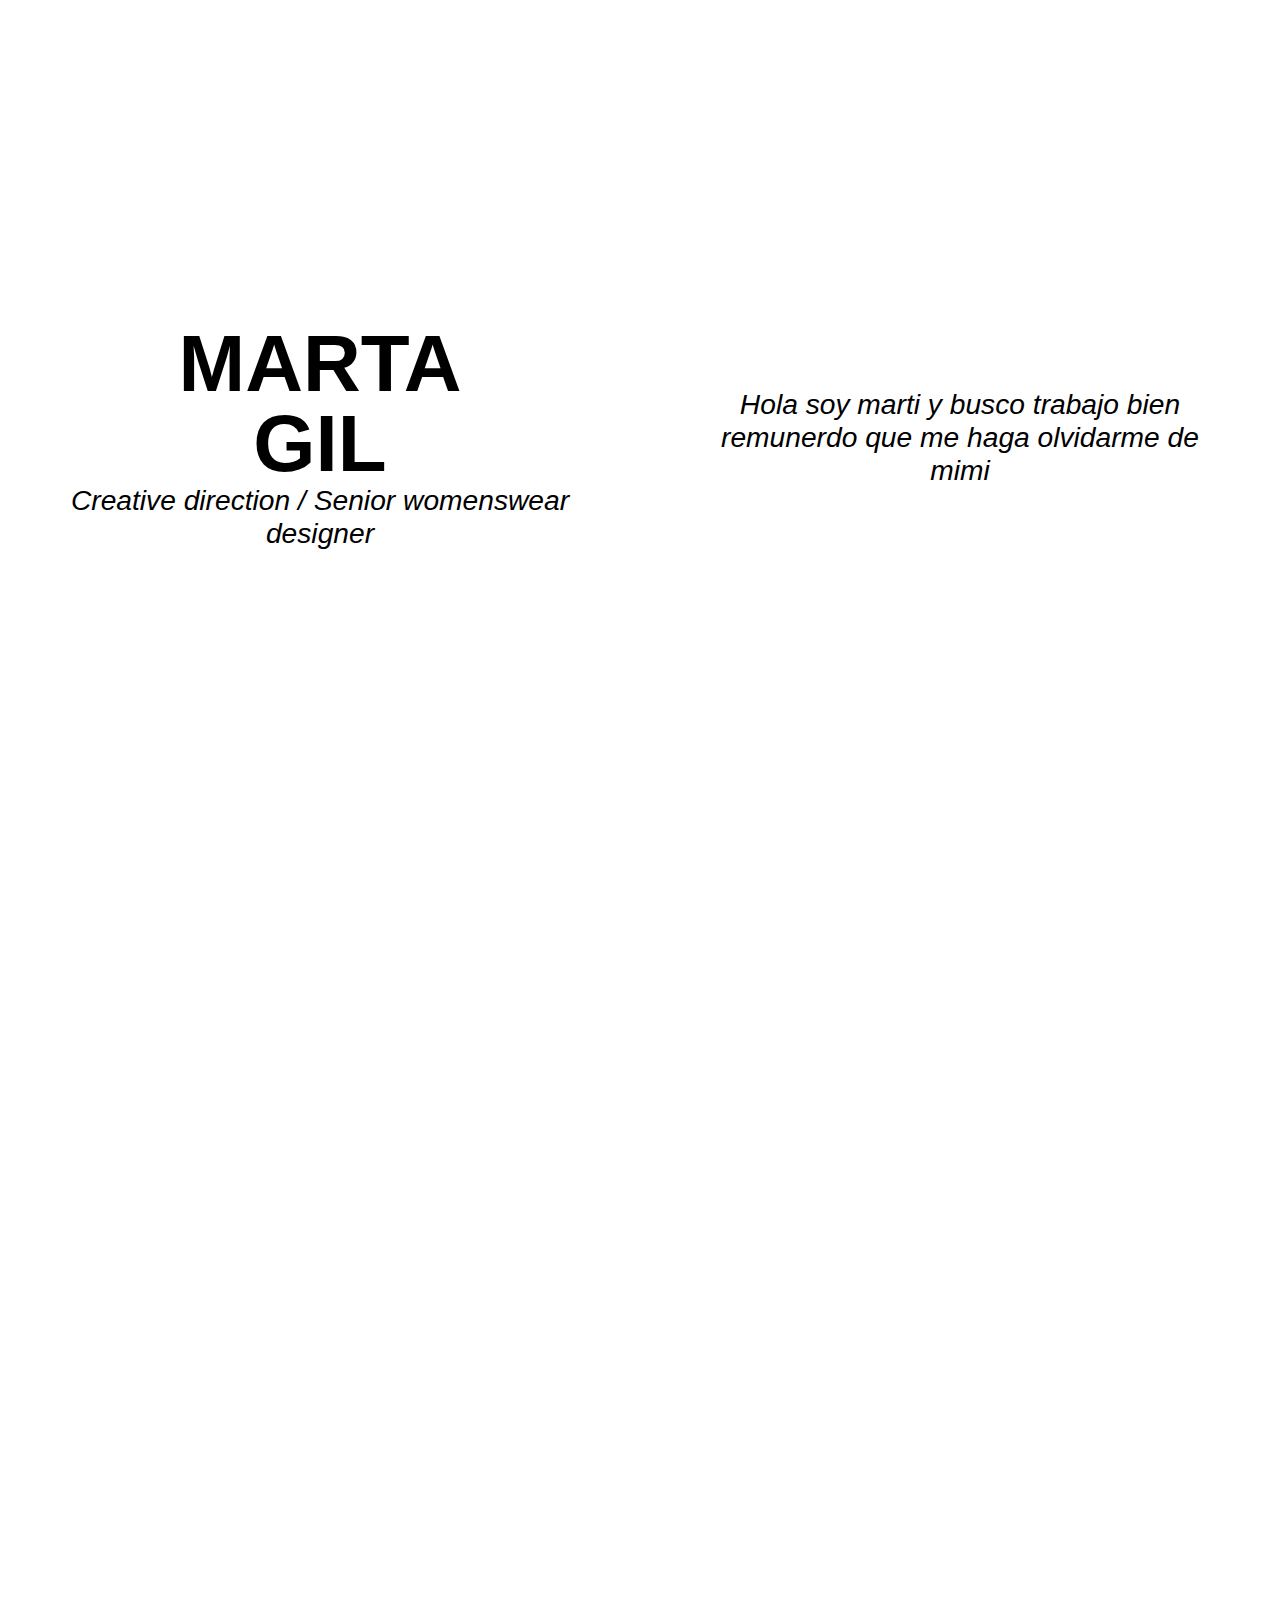
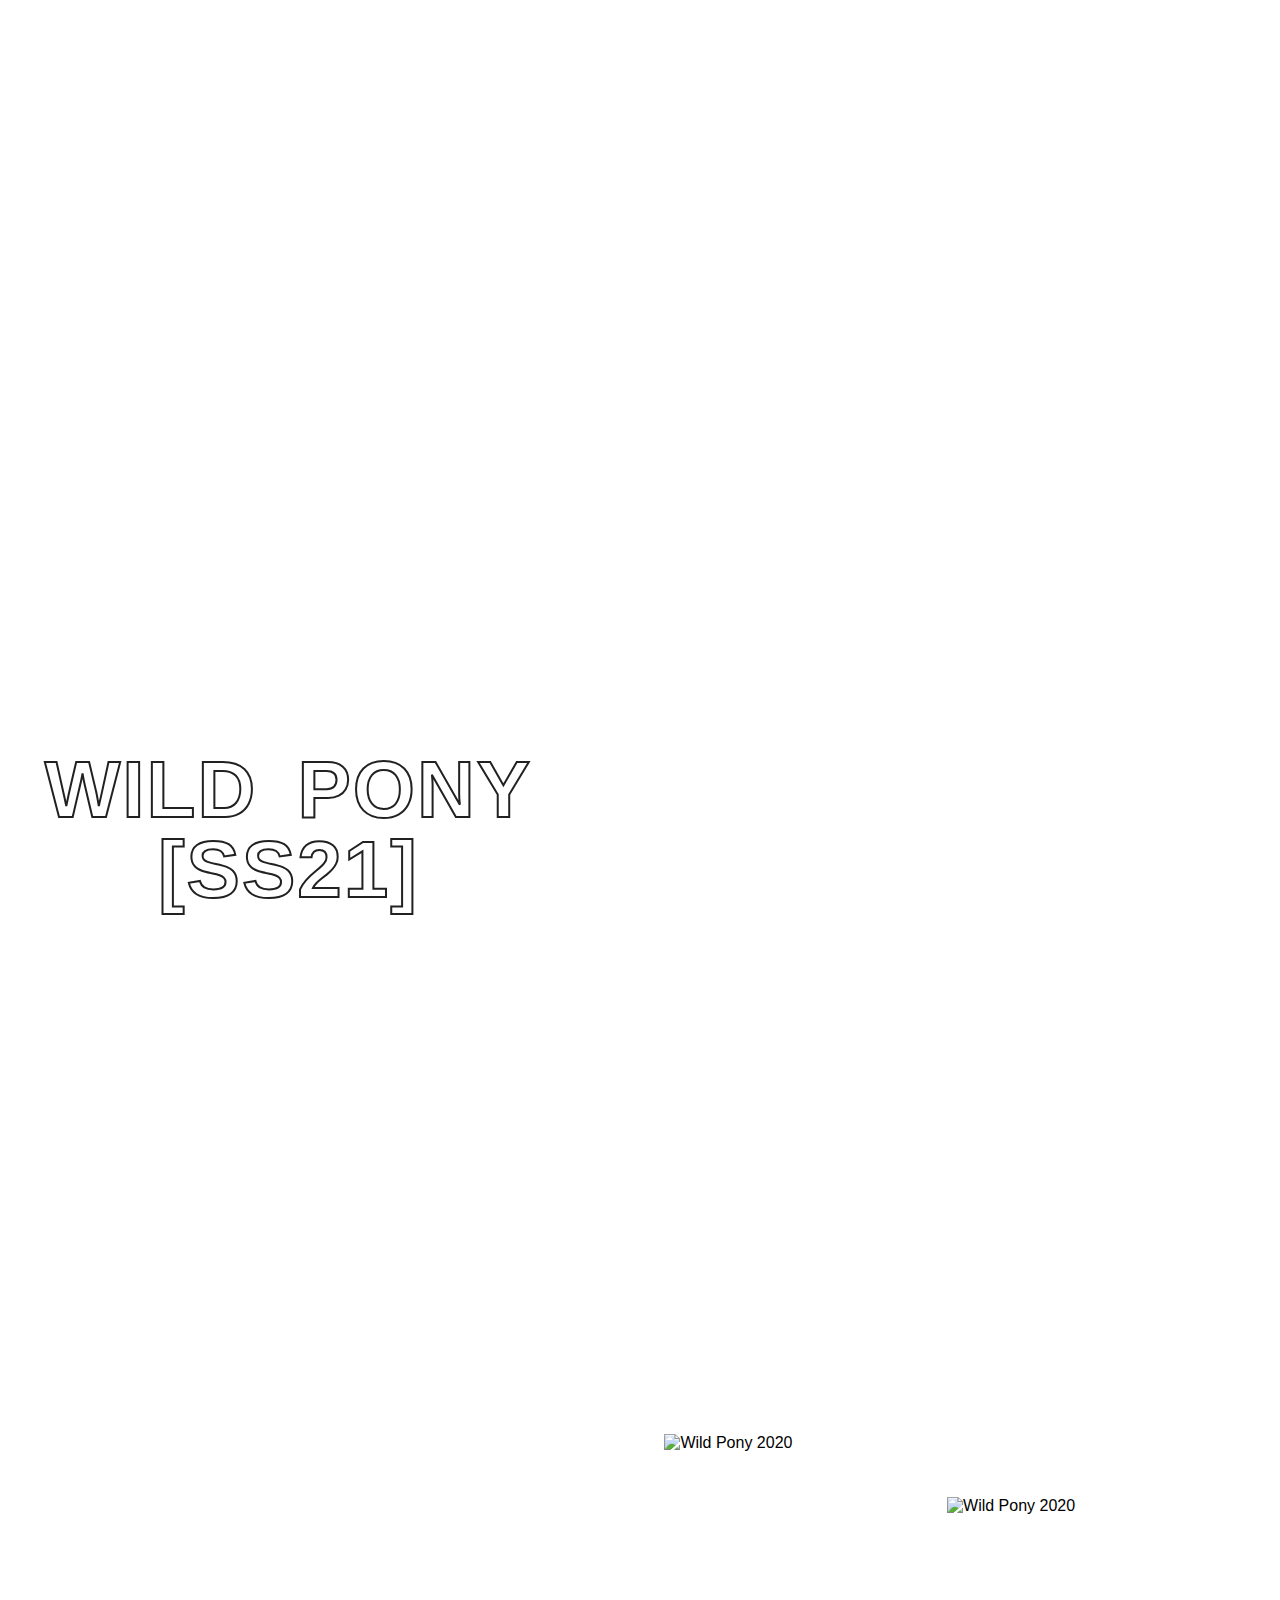
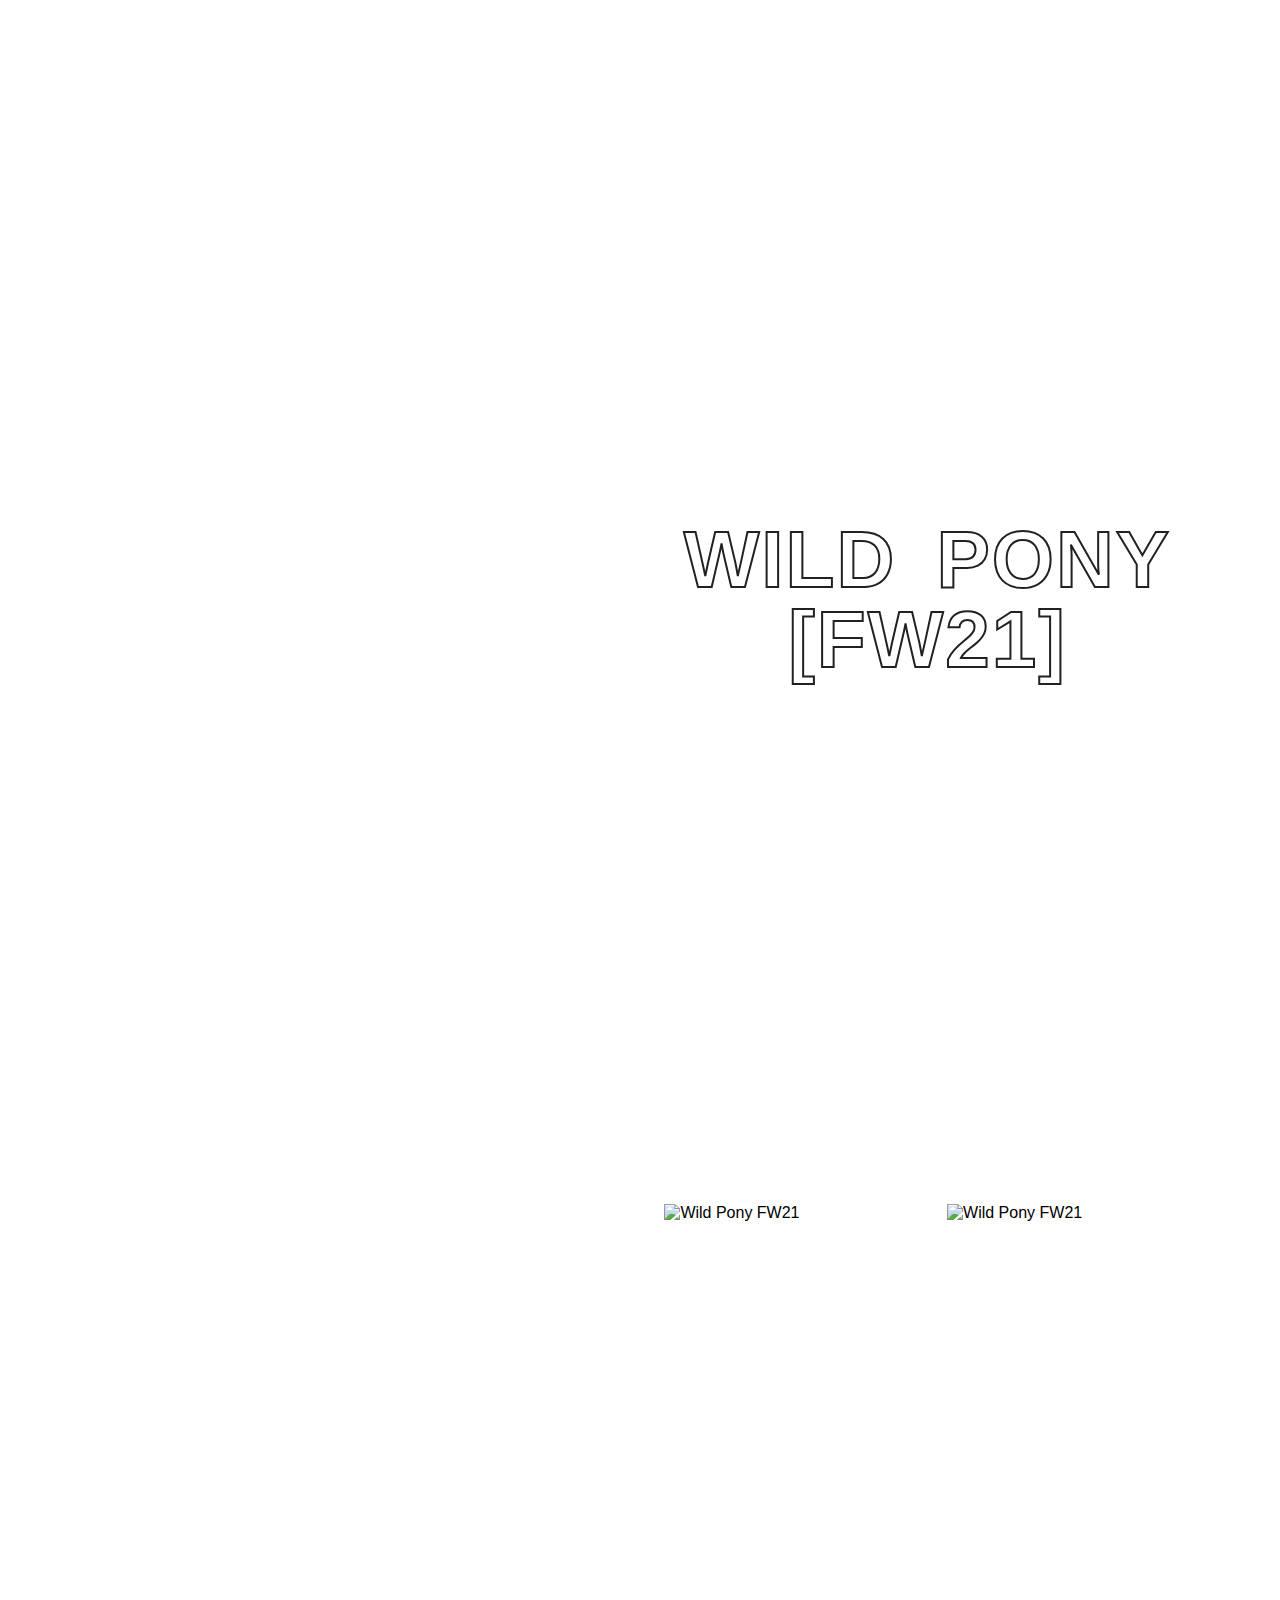
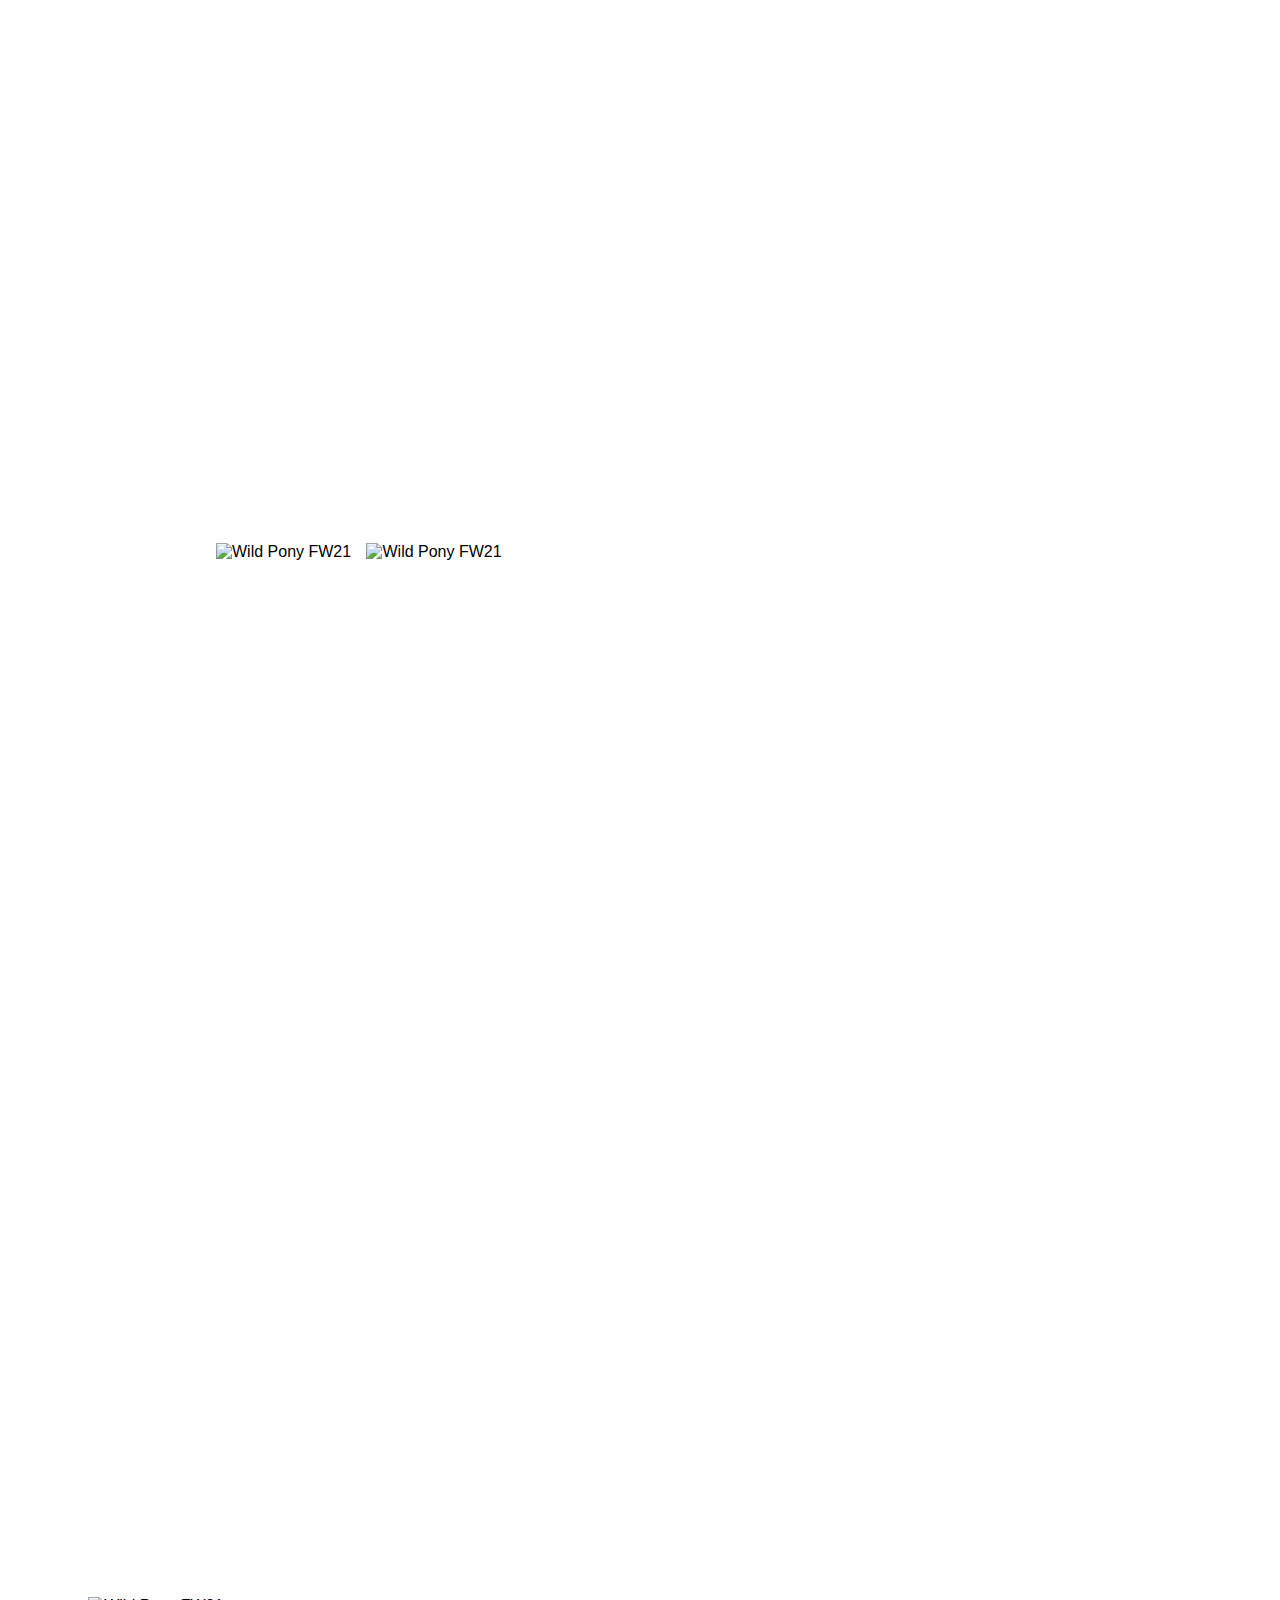
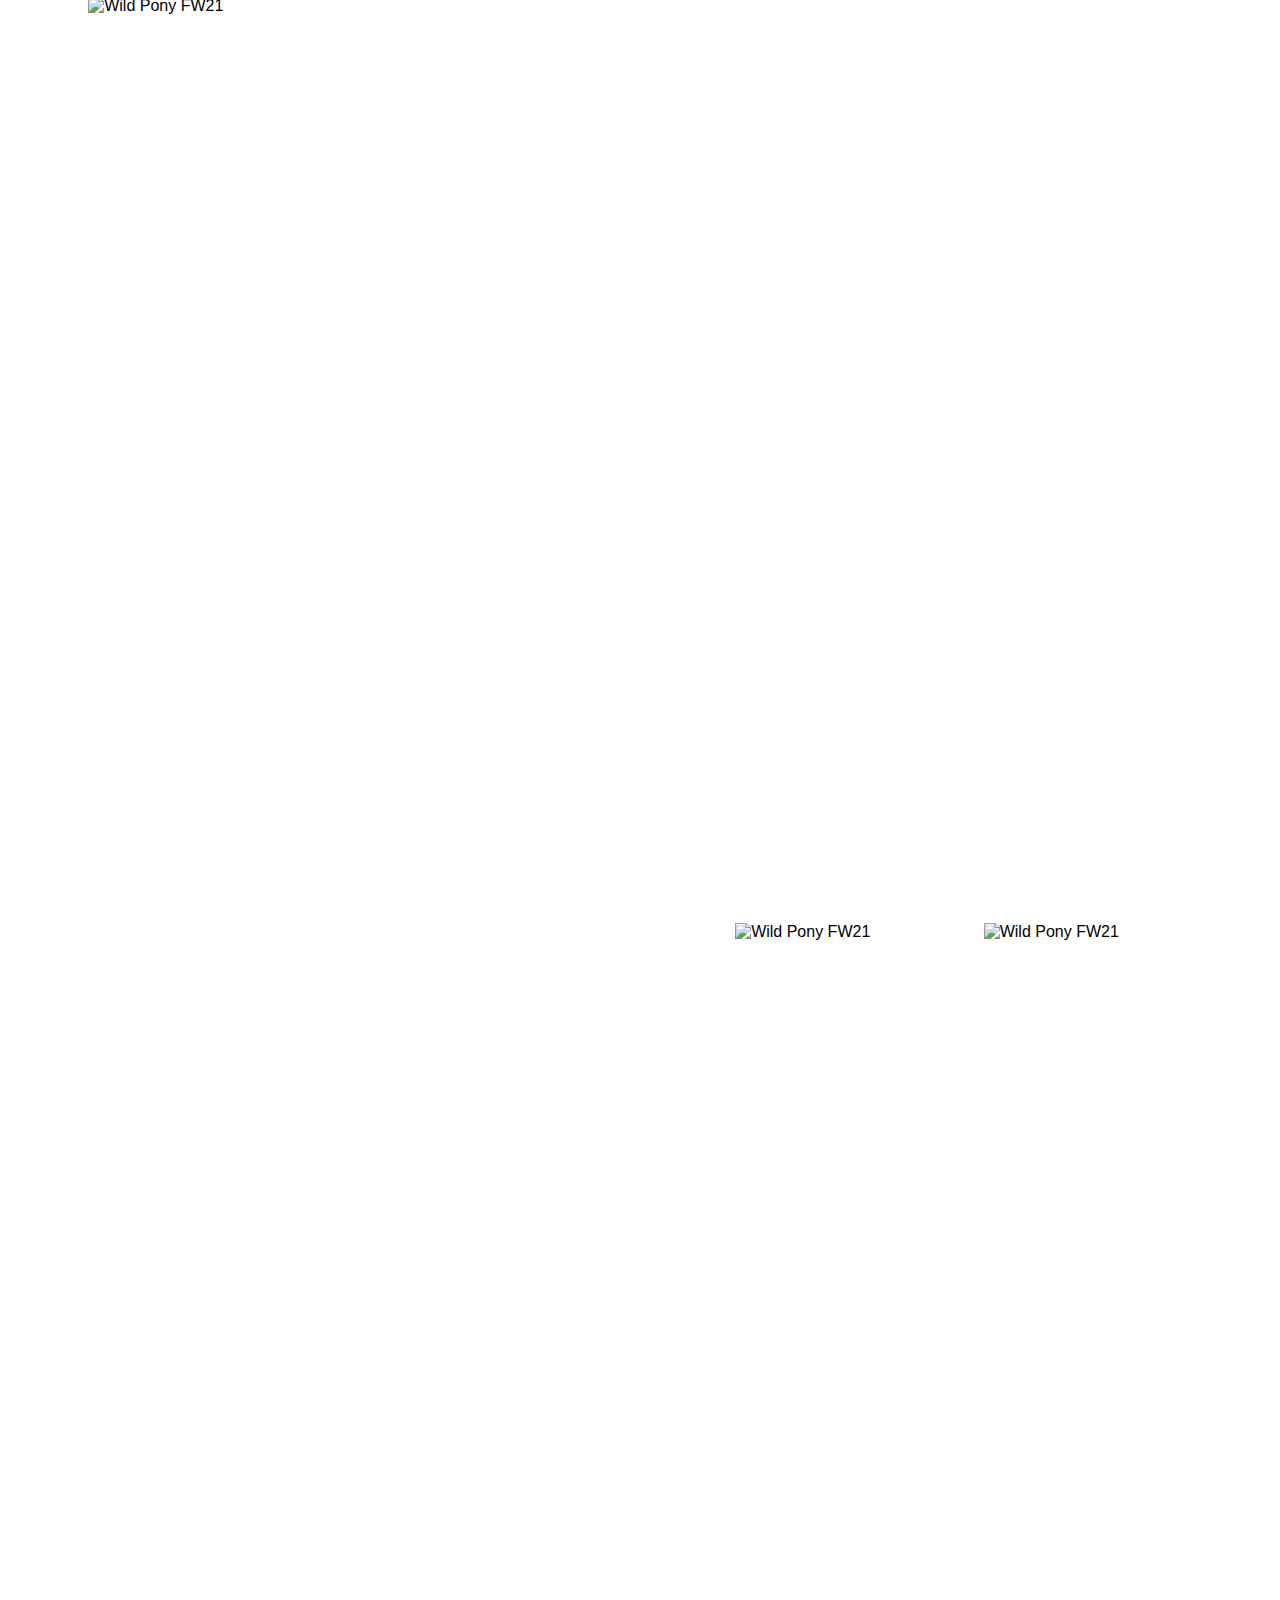
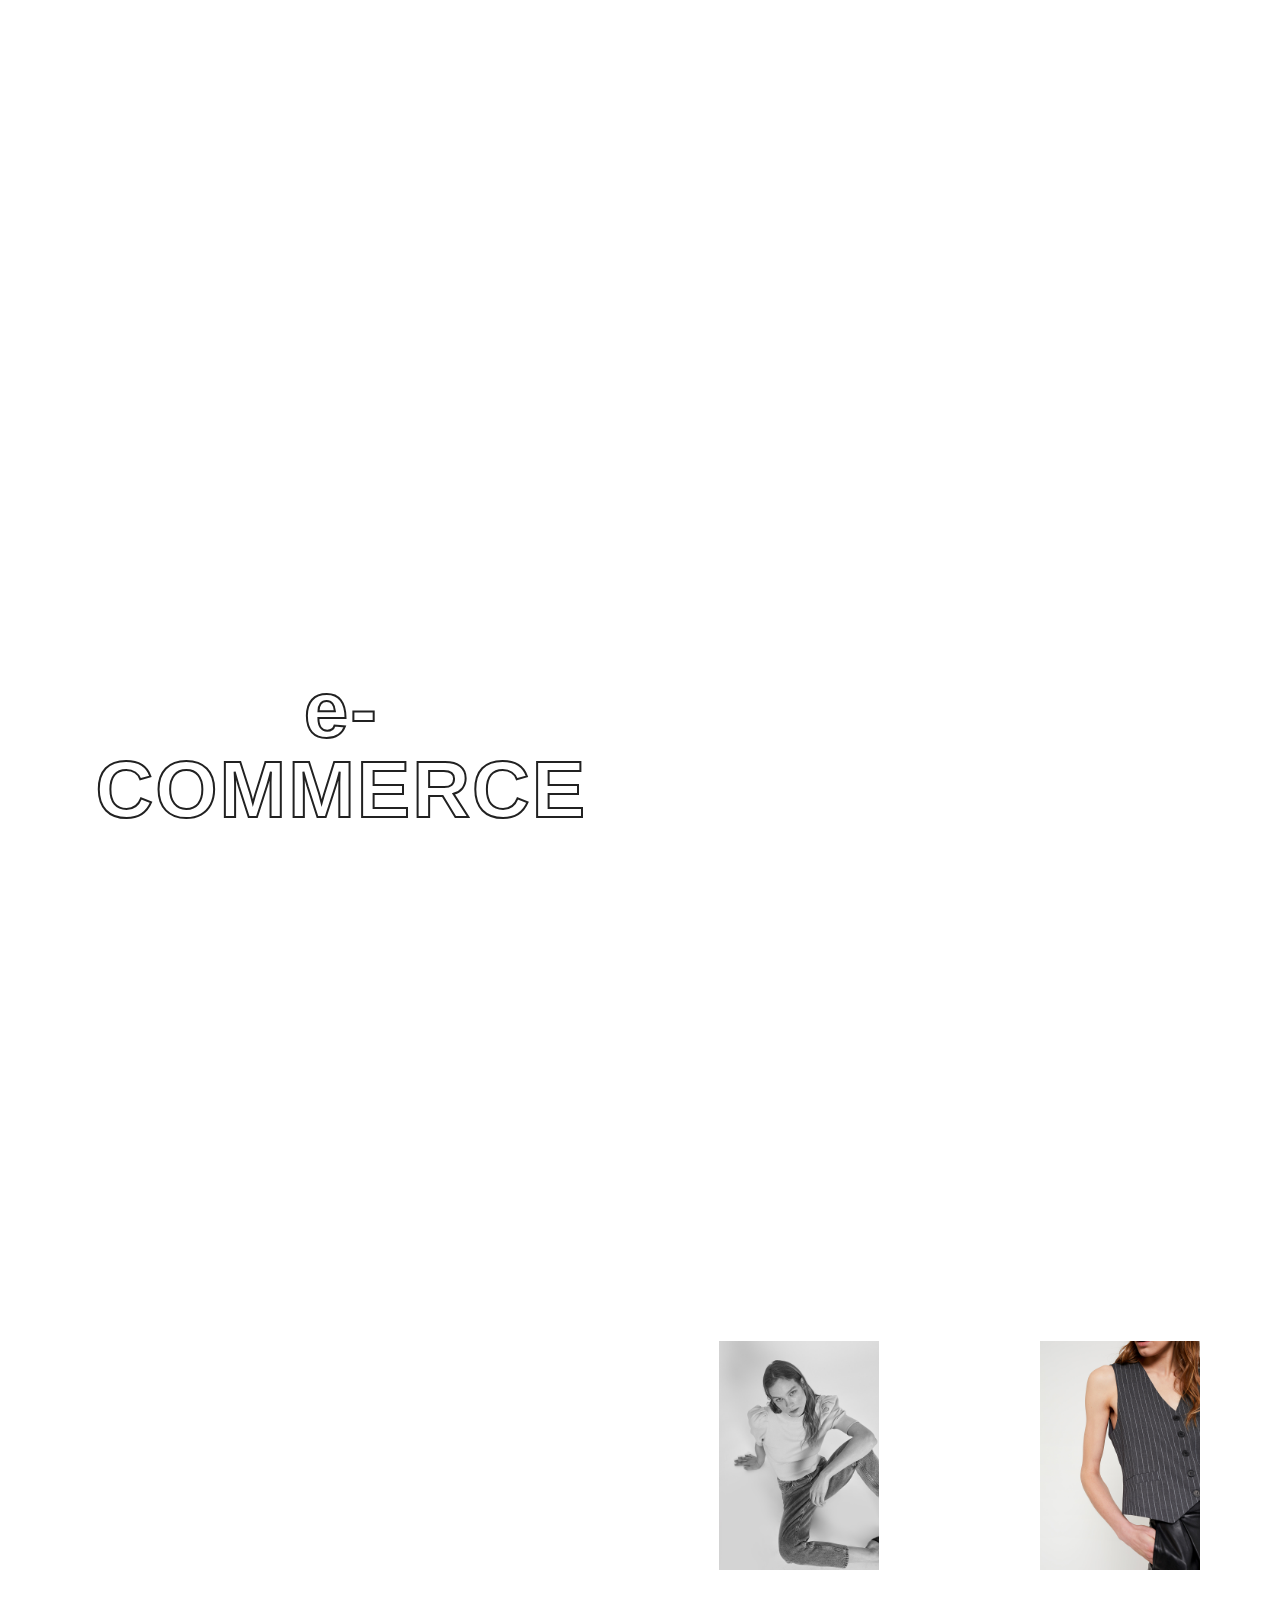
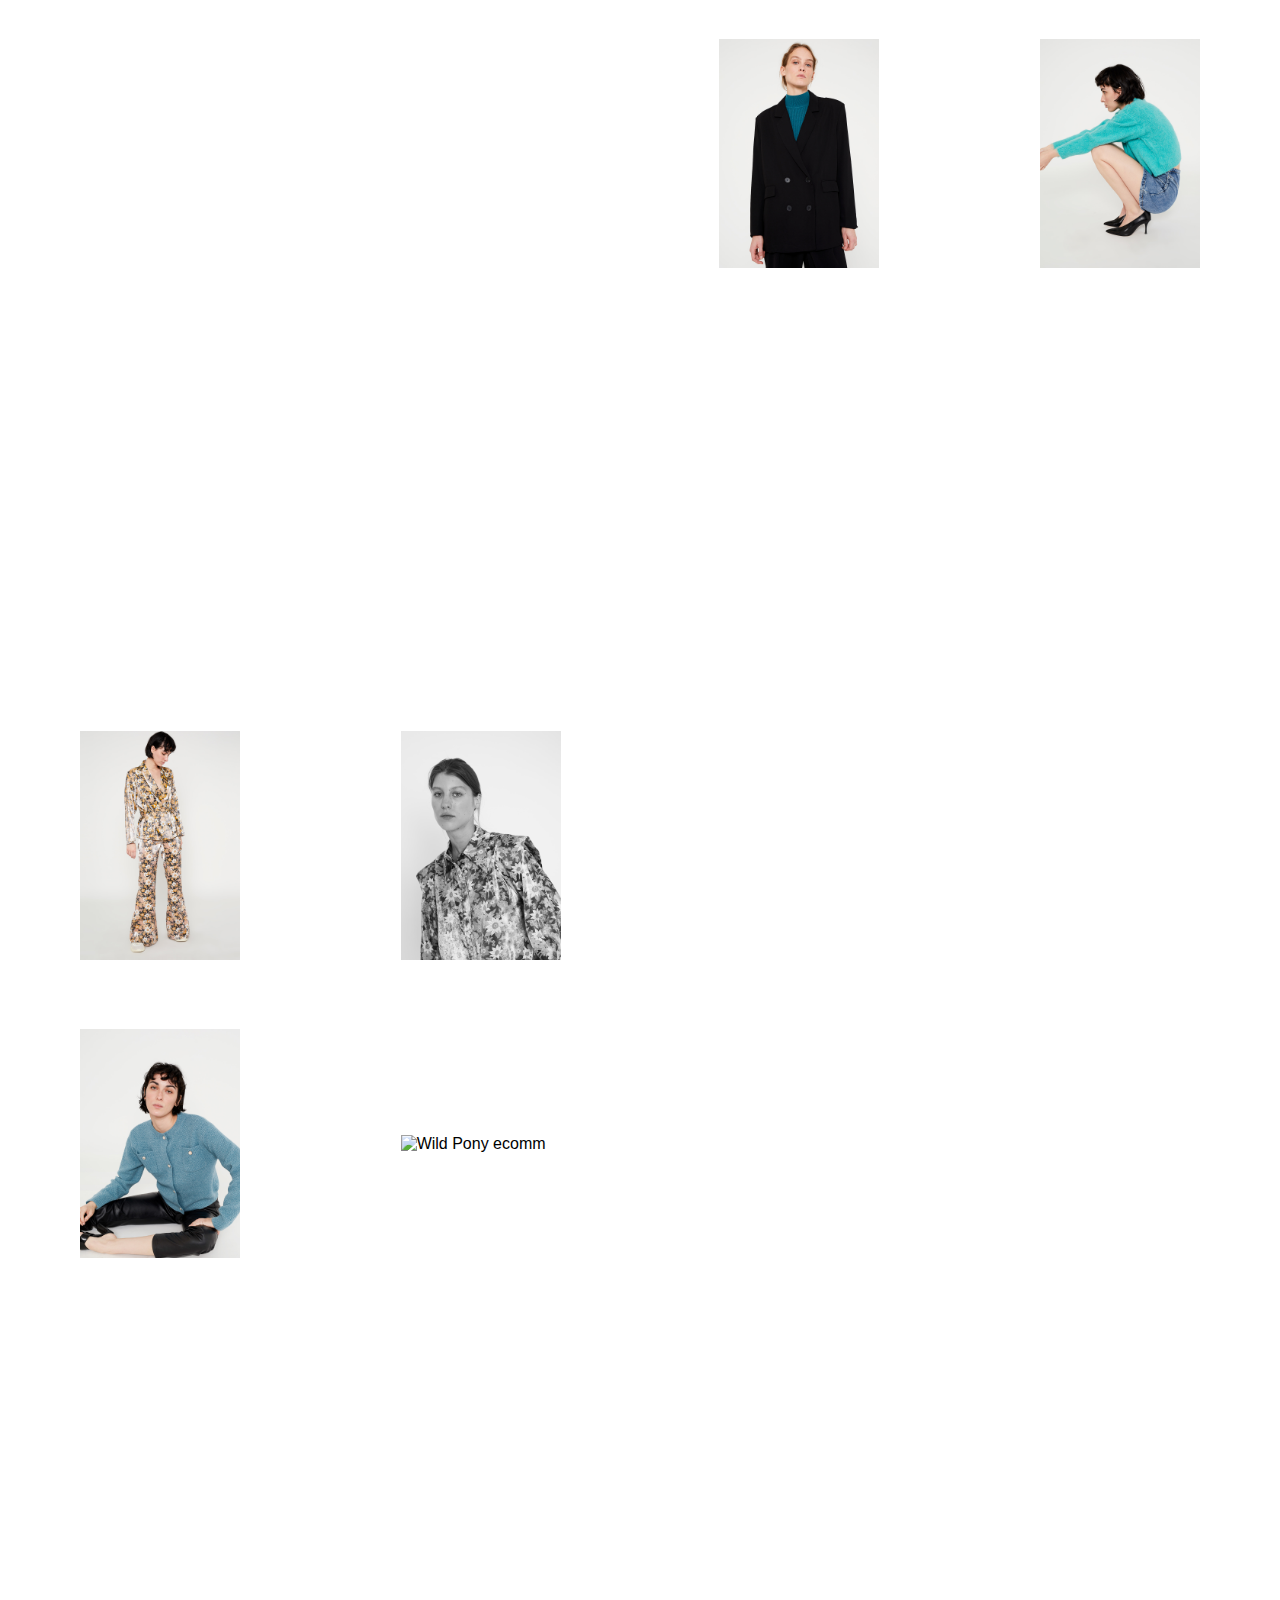
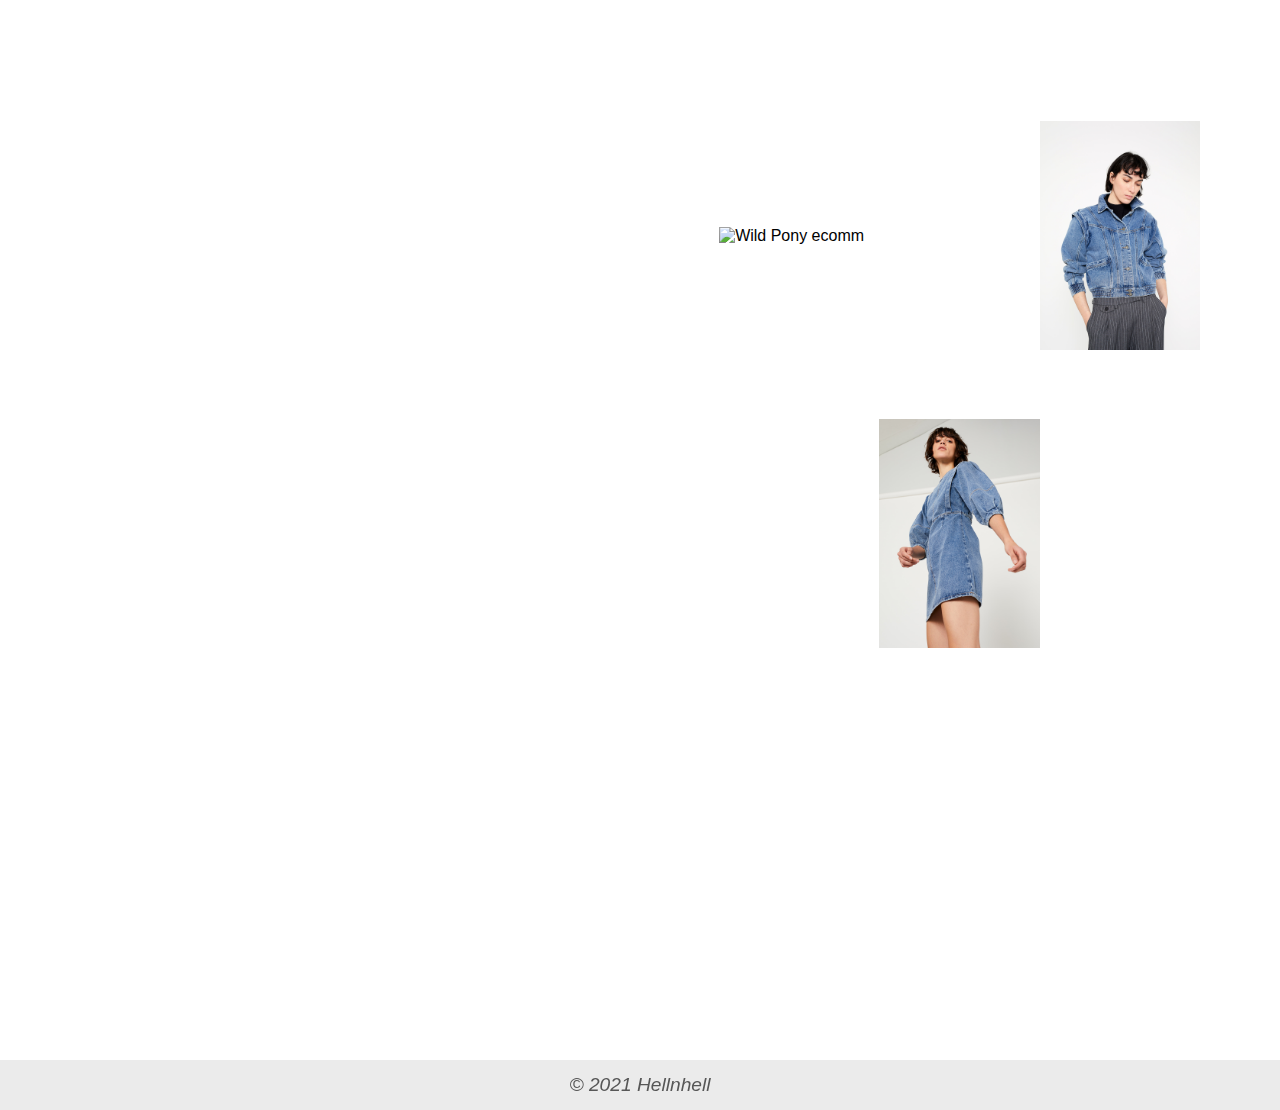
==== commit ef6279b0: "almost responsive" ====
--- a/index.html
+++ b/index.html
@@ -26,10 +26,11 @@
         <!-- 1 -->
         <figure id="cover">
             <div class="name">
-                <h1>MARTA <br> GIL</h1>
-                <div class="role">
-                    <p>Creative direction / Senior womenswear designer</p>
-                </div>
+                <h1 class="og-name">MARTA <br> GIL</h1>
+                <p>Creative direction / Senior womenswear designer</p>
+            </div>
+            <div class="role">
+                <p>Hola soy marti y busco trabajo bien remunerdo que me haga olvidarme de mimi</p>
             </div>
         </figure>
         <!-- <section>
@@ -47,126 +48,115 @@
         </section> -->
         
         <!-- 2 -->
-        <figure>
+        <!-- <figure>
             <div class="aboutme">
-                <p>Hola soy marti y busco trabajo bien remunerdo que me haga olvidarme de mimi</p>
             </div>
-        </figure>
-          <section style="width: 100%;">
-            <div style="width: 100%; height: 100%; ">
-                <h2 class="titles-2" style="position: absolute; top: 45%; left: 35%; z-index: 1; margin:0; -webkit-text-stroke: 2px white;">My proyects</h2>
-                <video autoplay muted loop id="myVideo">
-                    <source src="imgs/VIDEO-2021-10-14-19-02-13.mp4" type="video/mp4">
+        </figure> -->
+          <section id="vid-section">
+            <div class="vid-container">
+                <video autoplay muted loop class="myVideo">
+                    <source src="imgs/mart_portfolio.mp4" type="video/mp4">
                 </video>
             </div>
         </section>
-        <figure>
-            <div>
+        <section>
+            <div class="titles">
                 <h2><a href="#" class="titles-2">WILD PONY [SS21]</a></h2>
             </div>
-        </figure>
+        </section>
         
         <!-- 3 -->
         <figure>
-            <div style="display: flex; ">
-                <img src="imgs/WP_CAMPAÑA_2020_26531.jpg" style="width: 50%; object-fit: cover;" alt="">
-                <img src="imgs/WP_CAMPAÑA_2020_28158.jpg" style="width: 50%; object-fit: cover; margin-top: 10%;" alt="">
+            <div class="img-div">
+                <img src="imgs/WP_CAMPAÑA_2020_26531.jpg" alt="Wild Pony 2020">
+                <img src="imgs/WP_CAMPAÑA_2020_28158.jpg" style="margin-top: 10%;" alt="Wild Pony 2020">
             </div>
         </figure>
         <figure>
-            <div style="display: flex;">
-                <img src="imgs/WP_CAMPAÑA_2020_27051.jpg"  style="width: 50%; object-fit: cover;margin-left: 10%; margin-top: 15%;" alt="">
+            <div class="img-div">
+                <img src="imgs/WP_CAMPAÑA_2020_27051.jpg"  style="margin-left: 15%; margin-top: 15%;" alt="Wild Pony 2020">
                 <!-- FALTA UNA DE LA CAMPAÑA -->
             </div>
         </figure>
 
         <!-- 4 -->
-         <section>
-            <div>
-                <div class="titles"> <!--no me gusta mucho -->
+         <figure>
+                <div class="titles">
                    <h2><a href="#" class="titles-2">WILD PONY [FW21]</a></h2>
                </div>
-           </div> 
-        </section>
+        </figure>
         
         <!-- 5 -->
         <section>
-            <div style="display: flex; width: 100%; justify-content: space-around;margin-top: 2%;">
-                <img src="imgs/WP_CAMPAÑA_20207454.jpg" style="width: 50%; object-fit: cover;" alt="">
-                <img src="imgs/WP_CAMPAÑA_20207410.jpg" style="width: 40%; object-fit: cover;" alt="">
+            <div class="img-div">
+                <img src="imgs/WP_CAMPAÑA_20207454.jpg" alt="Wild Pony FW21">
+                <img src="imgs/WP_CAMPAÑA_20207410.jpg" alt="Wild Pony FW21">
             </div>
         </section>
-        <section class="topvar-1">
-            <div style="margin-left: 10%;">
-                <img src="imgs/WP_CAMPAÑA_20207691.jpg"  style="width: 45%; object-fit: cover; margin-left: 15%; margin-top: 2%;" alt="">
-                <img src="imgs/WP_CAMPAÑA_20208176.jpg" style="width: 45%; object-fit: cover; " alt="">
-                <!-- <img src="imgs/fw21_4.JPG" alt=""> -->
+        <section>
+            <div class="img-div2">
+                <img src="imgs/WP_CAMPAÑA_20207691.jpg"  alt="Wild Pony FW21">
+                <img src="imgs/WP_CAMPAÑA_20207308.jpg " alt="Wild Pony FW21">
+                <!-- <img src="imgs/fw21_4.JPG" alt="Wild Pony FW21"> -->
             </div>
         </section>
         <figure>
-            <div>
-                <img src="imgs/WP_CAMPAÑA_20208125.jpg"  style="width: 65%; object-fit: cover; margin-left: 15%; margin-top: 2%;"alt="">
-                <!-- <img src="imgs/fw21_4.JPG" alt=""> -->
+            <div class="img-div">
+                <img src="imgs/WP_CAMPAÑA_20208125.jpg" class="img-mxw" alt="Wild Pony FW21">
+                <!-- <img src="imgs/fw21_4.JPG" alt="Wild Pony FW21"> -->
             </div>
         </figure>
         <section>
-            <div>
-                <img src="imgs/WP_CAMPAÑA_20207308.jpg "  style="width: 50%; object-fit: cover; margin-right: 5%;" alt="">
-                <img src="imgs/WP_CAMPAÑA_20207770.jpg" style="width: 50%; object-fit: cover; margin-left: 15%;"alt="">
+            <div class="img-div3">
+                <img src="imgs/WP_CAMPAÑA_20208176.jpg"   alt="Wild Pony FW21">
+                <img src="imgs/WP_CAMPAÑA_20207770.jpg" alt="Wild Pony FW21">
             </div>
         </section>
 
         <!-- 6 -->
+        <section>
+            <div class="titles">
+                <h2 class="title-ec"><a href="#" class="titles-2">e-COMMERCE</a></h2>
+            </div>
+        </section>
         <figure>
-            <div>
-                <h2><a href="#" class="titles-2">e-COMMERCE</a></h2>
-            </div>
-        </figure>
-        <figure>
-            <picture class="ecomm" style="margin-top: 5%;">
-                <img src="imgs/OT21LOL11_1286.jpg" style="width: 30%; object-fit: cover;"  alt="">
-                <img src="imgs/OT21LOV12_1001.jpg" style="width: 30%; object-fit: cover;" alt="">
+            <picture class="ecomm">
+                <img src="imgs/OT21LOL11_1286.jpg"  alt="Wild Pony ecomm">
+                <img src="imgs/OT21LOV12_1001.jpg" alt="Wild Pony ecomm">
             </picture>
             <br>
             <picture class="ecomm">
-                <img src="imgs/OT21LOV06_4667.jpg" style="width: 30%; object-fit: cover;" alt="">
-                <img src="imgs/OT21LOL25_0674.jpg" style="width: 30%; object-fit: cover;" alt="">
+                <img src="imgs/OT21LOV06_4667.jpg" alt="Wild Pony ecomm">
+                <img src="imgs/OT21LOL25_0674.jpg" alt="Wild Pony ecomm">
                 
             </picture>
         </figure>
-        <figure  style="height: 90vh;">
-            <picture class="ecomm" style="margin-top: 10%;">
-                <img src="imgs/OT21LOV19_3196.jpg" style="width: 30%; object-fit: cover;" alt="">
-                <img src="imgs/OT21LOV17_7677.jpg" style="width: 30%; object-fit: cover;" alt="">
+        <figure>
+            <picture class="ecomm">
+                <img src="imgs/OT21LOV19_3196.jpg" alt="Wild Pony ecomm">
+                <img src="imgs/OT21LOV17_7677.jpg" alt="Wild Pony ecomm">
             </picture>
             <br>
             <picture class="ecomm">
-                <img src="imgs/OT21LOL02_0974.jpg" style="width: 30%; object-fit: cover;" alt="">
-                <img src="imgs/OT21CHA06_6315.jpg" style="width: 30%; object-fit: cover;" alt="">                
+                <img src="imgs/OT21LOL02_0974.jpg" alt="Wild Pony ecomm">
+                <img src="imgs/OT21CHA06_6315.jpg" alt="Wild Pony ecomm">                
             </picture>
         </figure>
-        <figure style="height: 90vh;">
-            <picture class="ecomm" style="margin-top: 5%;">
-                <img src="imgs/OT21CHA06_6331.jpg" style="width: 30%; object-fit: cover;" alt="">
-                <img src="imgs/OT21DEN07_0312.jpg" style="width: 30%; object-fit: cover;" alt="">
+        <figure>
+            <picture class="ecomm">
+                <img src="imgs/OT21CHA06_6331.jpg" alt="Wild Pony ecomm">
+                <img src="imgs/OT21DEN07_0312.jpg" alt="Wild Pony ecomm">
             </picture>
             <br>
             <picture class="ecomm">
-                <img src="imgs/OT21DEN05_5486.jpg" style="width: 30%; object-fit: cover;" alt="">
+                <img src="imgs/OT21DEN05_5486.jpg" alt="Wild Pony ecomm">
             </picture>
         </figure>
-
-
     </article>
-    <!-- <footer>
-        <div class="rs">
-            <a href="#"><i class="fa fa-instagram" aria-hidden="true"></i></a>
-            <a href="#"><i class="fa fa-linkedin" aria-hidden="true"></i></a>
-            <a href="#"><i class="fa fa-envelope-o" aria-hidden="true"></i></a>
-            
-        </div>
-    </footer> -->
-    <script src="slider.js"></script>
+    <footer>
+            <p>&copy; 2021 Hellnhell</p>
+    </footer>
+    <!-- <script src="slider.js"></script> -->
     <script src="https://cdnjs.cloudflare.com/ajax/libs/p5.js/1.4.0/p5.min.js" integrity="sha512-N4kV7GkNv7QR7RX9YF/olywyIgIwNvfEe2nZtfyj73HdjCUkAfOBDbcuJ/cTaN04JKRnw1YG1wnUyNKMsNgg3g==" crossorigin="anonymous" referrerpolicy="no-referrer"></script>
     <script src="https://kit.fontawesome.com/8147ff4714.js" crossorigin="anonymous"></script>
 </body>
--- a/index.css
+++ b/index.css
@@ -17,32 +17,57 @@
 }
 
 
-/* footer {
-	position: fixed;
+
+body > article {
+	display: flex;
+	flex-wrap: wrap;
+	/* display: grid;
+	grid-template-columns: repeat(2, 1fr);
+	grid-gap: 10px; */
+	/* grid-auto-rows: minmax(100px, auto); */
+}
+
+figure {
+	background: white;
+	width: calc( 50% + 1px);
+	height: 100vh;
+	margin: 0 auto 10vh 0;
+	position: sticky;
+	top: 0;
+	overflow: hidden;
+}
+
+section {
+	background: white;
+	width: calc(50% + 1px);
+	height: 100vh;
+	margin: 0 0 10vh auto;
+	position: sticky;
+	top: 0;		
+	overflow: hidden;
+	/* display: grid;
+	grid-template-columns: repeat(2, 1fr);
+	grid-gap: 10px;
+	grid-auto-rows: minmax(100px, auto); */
+}
+
+footer {
+	width: 100%;
+	height: 50px;
 	z-index: 1;
-	left: 0;
-	bottom: 0;
-	background-size: cover;
-	background-position: center;
 	background: rgba(206, 206, 206, 0.404);
-	width: 100%;
-	height: 40px;
-	font-size: 1.5rem;
-}
-
-.rs {
-	display: flex;
-	justify-content: space-evenly;
-	width: 100%;
-	padding-top: 0.2%;
-}
-
-.rs a {
-	color: transparent;
-	-webkit-text-stroke: 1px #636363;
-	text-decoration: none;
-} */
- .photo-menu {
+	color: #575757;
+	display:flex;
+	/* padding-top: 10px; */
+	align-items: center;
+	justify-items: right;
+}
+footer p{
+	font-size: 1.2rem;
+	margin-bottom: 0;
+}
+
+ /* .photo-menu {
 	 display: grid;
 	 grid-gap: 0.5rem;
 	 grid-template-columns: repeat(3, 1fr);
@@ -50,43 +75,11 @@
 	 margin: 2% auto;
 	 max-width: 100%;
 	 padding: 3rem 0;
- }
-
-
-@media screen and (min-width: 800px) {
-	body > article {
-		display: flex;
-		flex-wrap: wrap;
-	}
-	figure {
-		background: white;
-		width: calc( 50% + 1px);
-		height: 100vh;
-		margin: 0 auto 10vh 0;
-		position: sticky;
-		top: 0;
-		overflow: hidden;
-	}
-
-	section {
-		background: white;
-		width: calc(50% + 1px);
-		height: 100vh;
-		margin: 0 0 10vh auto;
-		position: sticky;
-		top: 0;		
-		overflow: hidden;
-	}
-/* 
-	.topvar-1 {
-		top: 20%;
-	} */
-
-	.empty {
-		width: 100;
-		height: 20%; 
-		content: '';
-	}
+ } */
+
+
+/* @media screen and (min-width: 800px) { */
+
 	figure:nth-of-type(2n)::after {
 		right: 65%;
 		left: 5vmin;
@@ -95,16 +88,16 @@
     figure:nth-of-type(3n)::after {
 		right: 65%;
 		left: 5vmin;
-	}
-
-
-	figure:nth-of-type(1),
+	} 
+
+
+	/* figure:nth-of-type(1),
 	section:nth-of-type(1)
-	/*figure:nth-of-type(2),
-	section:nth-of-type(2)*/ {
+	figure:nth-of-type(2),
+	section:nth-of-type(2) {
 		margin: 0 0 10vh 0;
 		width: 50%;
-	}
+	} */
 
 	figure:nth-of-type(2n) {
 		margin: 0 0 10vh auto;
@@ -121,62 +114,107 @@
 		margin: 0 auto 10vh 0;
 	}
 
-	#myVideo {
+	figure:last-of-type,
+	section:last-of-type {
+		margin-bottom: 10vh;
+	}
+
+	figure:nth-of-type(1) {
+		width: 100%;
+		display: flex;
+		justify-content: center;
+		align-items: center;
+		margin: 0 0 10vh 0;
+	}
+	.name {
+		width: calc( 50% + 1px);
+		padding: 5%;
+	}
+
+	.role {
+		width: calc( 50% + 1px);
+		padding: 5%;
+	}
+
+	.aboutme {
+		display: flex;
+		align-items: center;
+		width: 90%;
+		height: 100%;
+	}
+
+	#vid-section{
+		width: 100%;
+		height: 100vh;
+		display: flex;
+	}
+	
+	.vid-container{
+		width: 100%;
+	}
+
+	.myVideo {
 		position: sticky;
 		top: 0;
 		right: 0;
 		bottom: 0;
-		min-width: 100%;
-		min-height: 100%;
-	}
-
-	img {
-		width: 100%;
-		height: 100%;
+		width: 100%;
+		min-height: 100vh;
+	}
+
+	.img-div{
+		display: flex;
+		margin-top: 10%;
+		margin-left: 2%
+	}
+
+	.img-div2{
+		margin-top: 2%;
+		margin-left: 15%;
+	}
+
+	.img-div3{
+		margin-top: 2%;
+		margin-left: 15%;
+	}
+
+
+	.img-div img {
+		width: 45%;
+		/* height: 100%; */
 		object-fit: cover;
-		object-position: center;
-	}
-
-    img {
+		padding-left: 2%;
+	}
+
+	.img-div2 img {
+		width: 45%;
+		object-fit: cover;
+		padding-left: 2%;
+	}
+
+	.img-div2 img:nth-child(1){
+		margin-left: 20%;;
+	}
+
+	.img-div2 img:nth-child(2){
+		width: 35%;
+	}
+	
+	.img-div3 img{
+		width: 52%;
+	}
+	
+	.img-div3 img:nth-child(1){
+		margin-right: 5%;
+	}
+	.img-div3 img:nth-child(2){
+		margin-left: 15%;
+	}
+
+	.img-div .img-mxw{
 		width: 60%;
-		height: 100%;
-		object-fit: cover;
-        padding-left: 2%;
-		bottom: 20%;
-
-	}
-
-	/* section > div {
-		display: flex;
-		flex-direction: column;
-		align-items: center;
-		height: 100%;
-		padding: 1rem;
-	} */
-
-	/* section img {
-		width: 90%;
-		height: 100%;
-		object-fit: cover;
-		object-position: center;
-	}
-
-	section img {
-		width: 75%;
-		height: 100%;
-		object-fit: auto;
-        padding-left: 250px;
-		bottom: 20%;
-	} */
-	.name {
-		margin-left: 5rem;
-		text-align: center;
-	}
-
-	.name .role {
-		margin-left: 5%;
-		/* display: flex; */
-		/* justify-content: center; */
+		margin-top: 2%;
+		margin-left: 10%;
 	}
 
 	#ppal {
@@ -187,36 +225,37 @@
 		bottom: 6%;
 	}
 	
+	.titles {
+		width: 90%;
+		height: 100%;
+		padding : 2%;
+		display: flex;
+		align-items: center;
+	}
+	
+	.titles-2 {
+		color: transparent;
+		-webkit-text-stroke: 2px #212121;
+		text-decoration: none;
+		font-weight: 900;
+		letter-spacing: 2px;
+	}
+	.titles-2:hover, .titles-2:focus {
+		-webkit-text-stroke: 1px rgb(153, 48, 0);
+	}
+
+	.title-ec {
+		margin-left: 15%;		
+	}
+
 	h1,
 	h2 {
-		margin-top: 45%;
-		margin-bottom: 5%;
-		font-size: calc(3vmin + 3vmax);
+		font-size: 5rem;
 		text-align: center;
 		/* font-weight: 200; */
 		line-height: 1;
 		word-spacing: 1rem;
 	}
-/* 
-	.season-des {
-		visibility: hidden;
-		display: flex;
-		align-items: center;
-		position: absolute;
-		right: 0;
-		width: 80%;
-		height: 20%;
-		font-size: 1.5rem;
-	} */
-
-	.titles {
-		width: 90%;
-	}
-	
-	.titles:hover .season-des {
-		visibility: visible;
-	}
-
 	
 	p {
 		text-align: center;
@@ -227,68 +266,121 @@
 		margin-bottom: 5%;
 	}
 
-	.aboutme {
-		display: flex;
-		align-items: center;
+
+	.ecomm {
+		display: flex;
+		justify-content: space-around;
+		align-items: center;
+		width: 100%;
+		margin-top: 8%;
+		
+	}
+
+	.ecomm img {
+		width: 25%;
+		object-fit: cover;
+        padding-left: 0;
+	}
+
+
+/* } */
+
+/* RESPONSIVEEEEEEEEEEEEEEE */
+@media only screen and (max-width: 900px) {
+	figure {
+		height: 100vh;
+	}
+	section {
+		height: 100vh;
+	}
+
+
+	#vid-section{
+		visibility: hidden;
+	}
+
+	.img-div{
+		flex-direction: column;
+		justify-content: center;
+	}
+
+	.img-div img {
+		width: 60%;
+		margin-left: 20%;
+	}
+
+	.img-div2 img{
+		width: 80%;
+	}
+	.img-div2 img:nth-child(2){
+		width: 60%;
+	}
+
+	.img-div .img-mxw {
 		width: 90%;
-		height: 100%;
-		/* padding: 20%; */
-	}
-
-	.titles-2 {
-		color: transparent;
-		-webkit-text-stroke: 2px #212121;
-		text-decoration: none;
-    	font-weight: 900;
-    	letter-spacing: 2px;
-	}
-	.titles-2:hover, .titles-2:focus {
-		-webkit-text-stroke: 1px rgb(153, 48, 0);
+		margin-top: 5%;
+	}
+
+	.img-div3 img {
+		margin-top: 15%;
+		width: 80%;
+	}
+
+	.title-ec{
+		font-size: 3.8rem;
+		margin-left: 2%;
 	}
 
 	.ecomm {
-		display: flex;
-		justify-content: space-around;
-		width: 100%;
-	
-	}
-
-	figure .ecomm img {
-		min-width: 20%;
-		min-height: 50%;
-		object-fit: auto;
-        padding-left: 0;
-
-	}
-
-}
-
-/* RESPONSIVEEEEEEEEEEEEEEE */
-
-@media only screen and (max-width: 800px) {
-	body > article {
-		display: flex;
+		margin-top: 15%;
+	}
+
+	.ecomm img{
+		width: 45%;
+	} 
+
+}
+
+
+@media only screen and (max-width: 600px){
+	figure,
+	section {
+		width: 100%;
+	}
+
+	figure:nth-of-type(1) {
 		flex-wrap: wrap;
-	}
-	figure {
-		background: white;
-		width: 100%;
-		height: 100vh;
-		margin: 0 auto 10vh 0;
-		position: sticky;
-		top: 0;
-		overflow: hidden;
-	}
-
-	section {
-		background: white;
-		width: 100%;
-		height: 100vh;
-		margin: 0 0 10vh auto;
-		position: sticky;
-		top: 0;
-	    overflow: hidden;
-	}
+		align-items: center;
+		justify-content: start;
+	}
+
+	.name {
+		width: 100%;
+		padding: 0;
+	}
+
+	.role {
+		width: 100%;
+		padding: 2%;
+	}
+
+	.titles {
+		margin-left: 5%;
+	}
+
+	.img-div img {
+		width: 57%;
+	}
+
+	.img-div .img-mxw {
+		width: 80%;
+	}
+
+
+}
+/* @media only screen and (max-width: 500px) {
+
+
 
 	figure:nth-of-type(1),
 	section:nth-of-type(1) {
@@ -328,7 +420,7 @@
 	figure img {
 		width: 65%;
 		height: 50%;
-		/* padding-left: 25%; */
+		padding-left: 25%; commet
 	}
 
 	section > div {
@@ -338,8 +430,8 @@
 	}
 
 	section img {
-		width: 70%;  /*Se cambia el tamaño de las fullscreen*/
-		/* height: 100%; */
+		width: 70%;  Se cambia el tamaño de las fullscreen
+		height: 100%; comment
 		padding-left: 5%; 
 	}
 
@@ -352,7 +444,7 @@
 
 	h1,
 	h2 {
-		/* margin: auto; */
+		margin: auto; comment
 		font-size: calc(5vmin + 3vmax);
 		text-align: center;
 		font-weight: 700;
@@ -415,4 +507,4 @@
         padding-left: 0;
 
 	}
-}
+} */
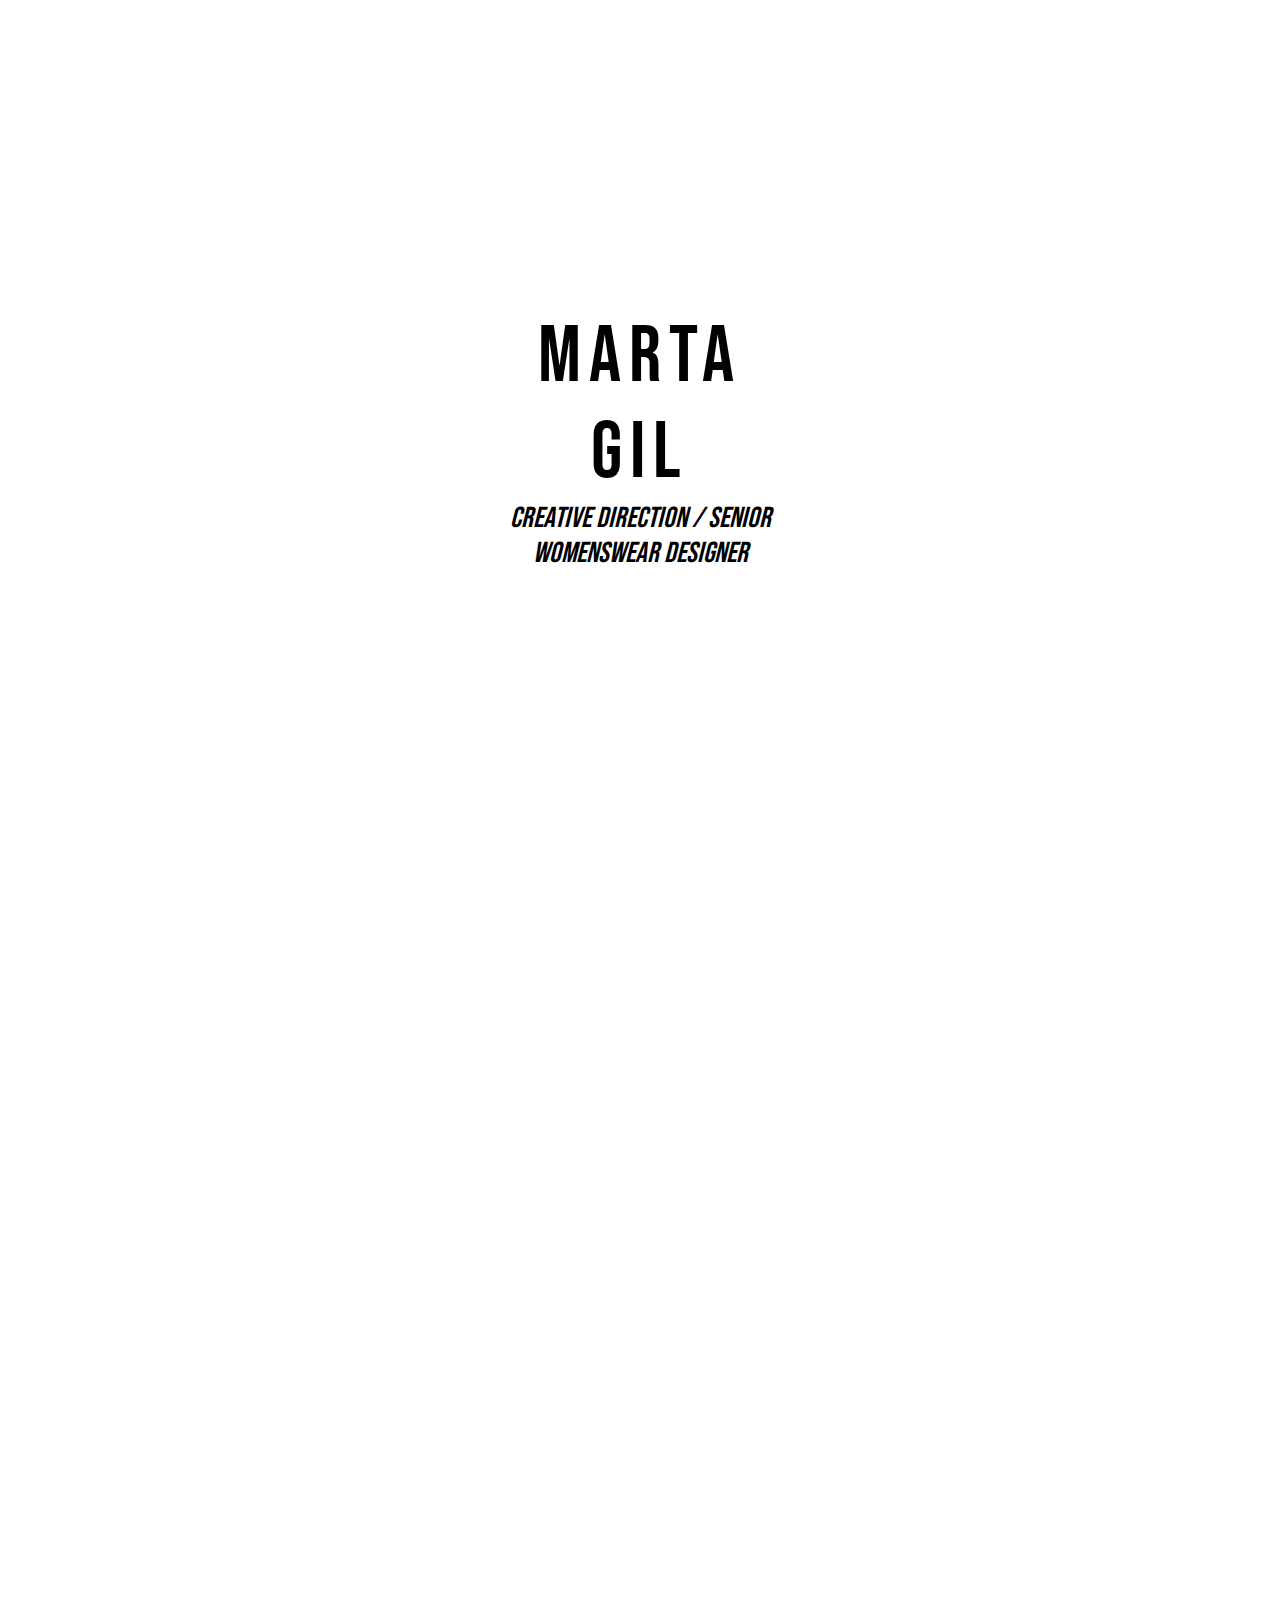
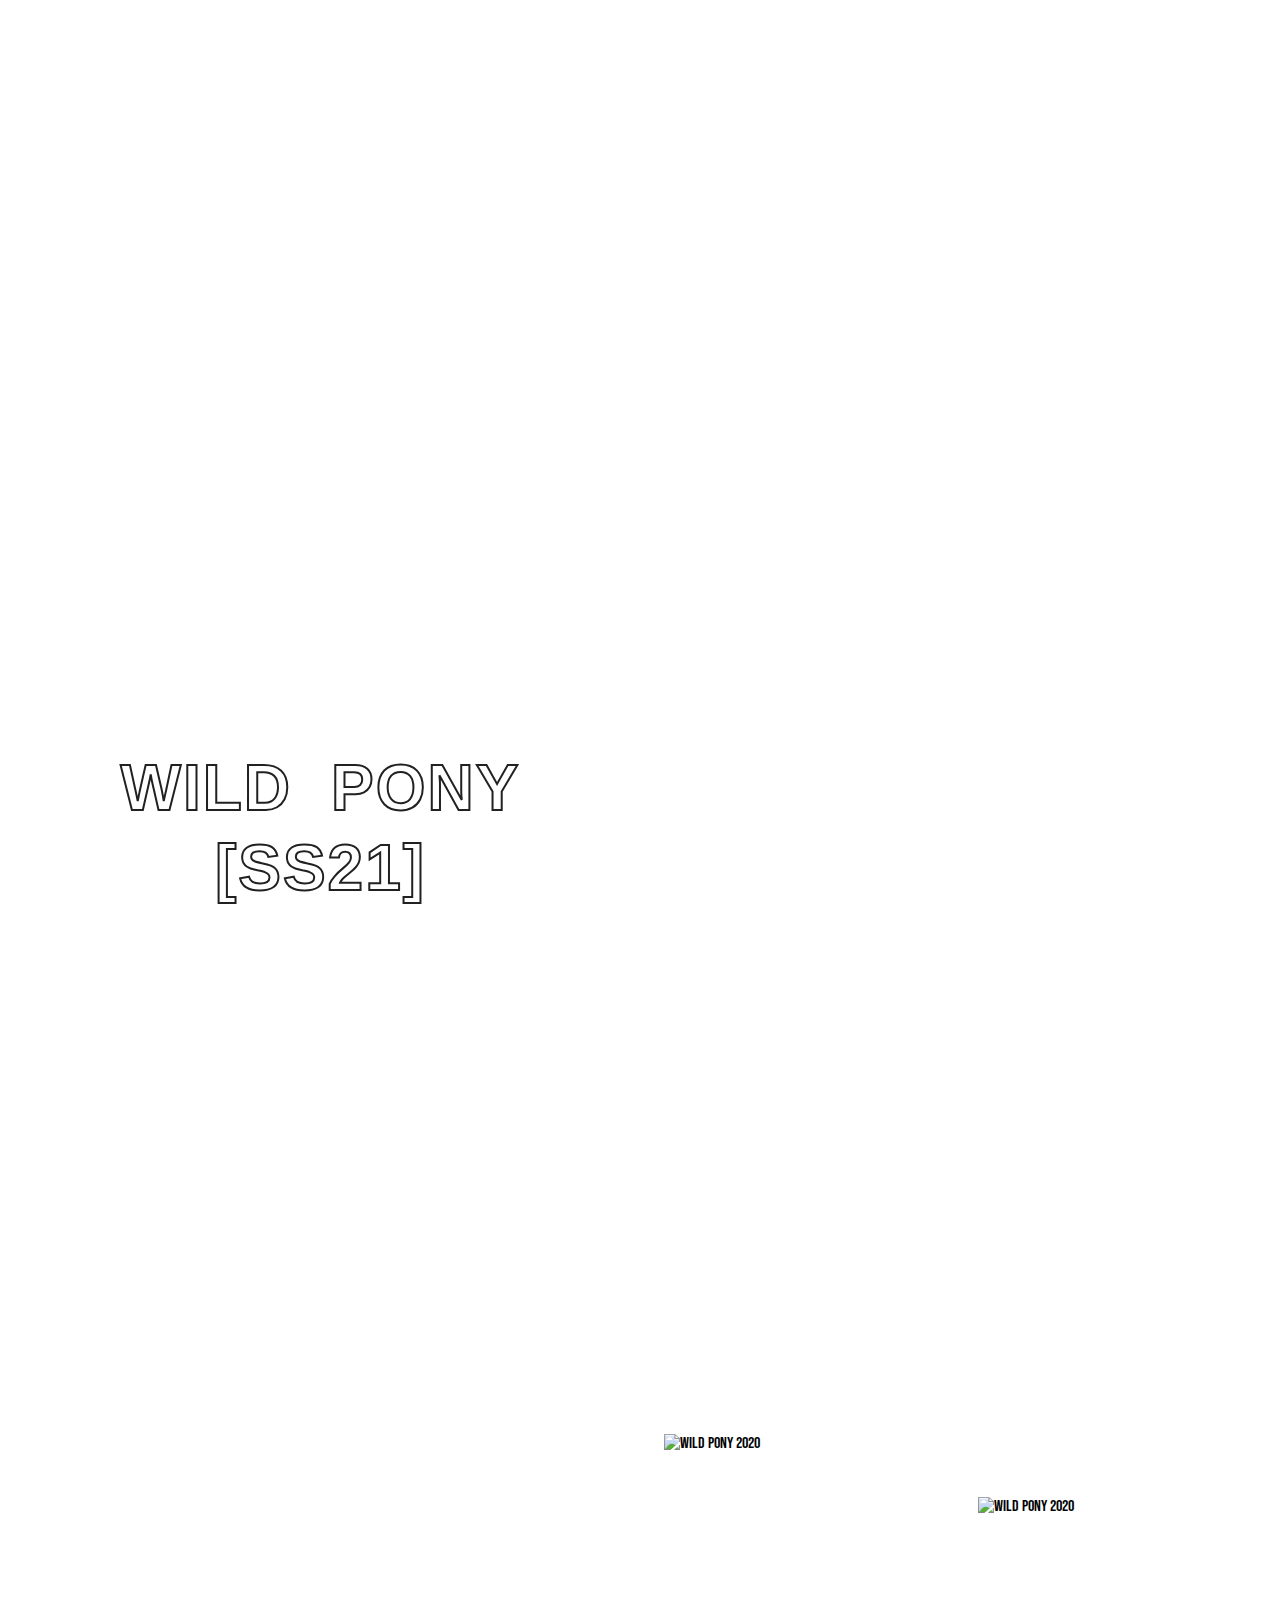
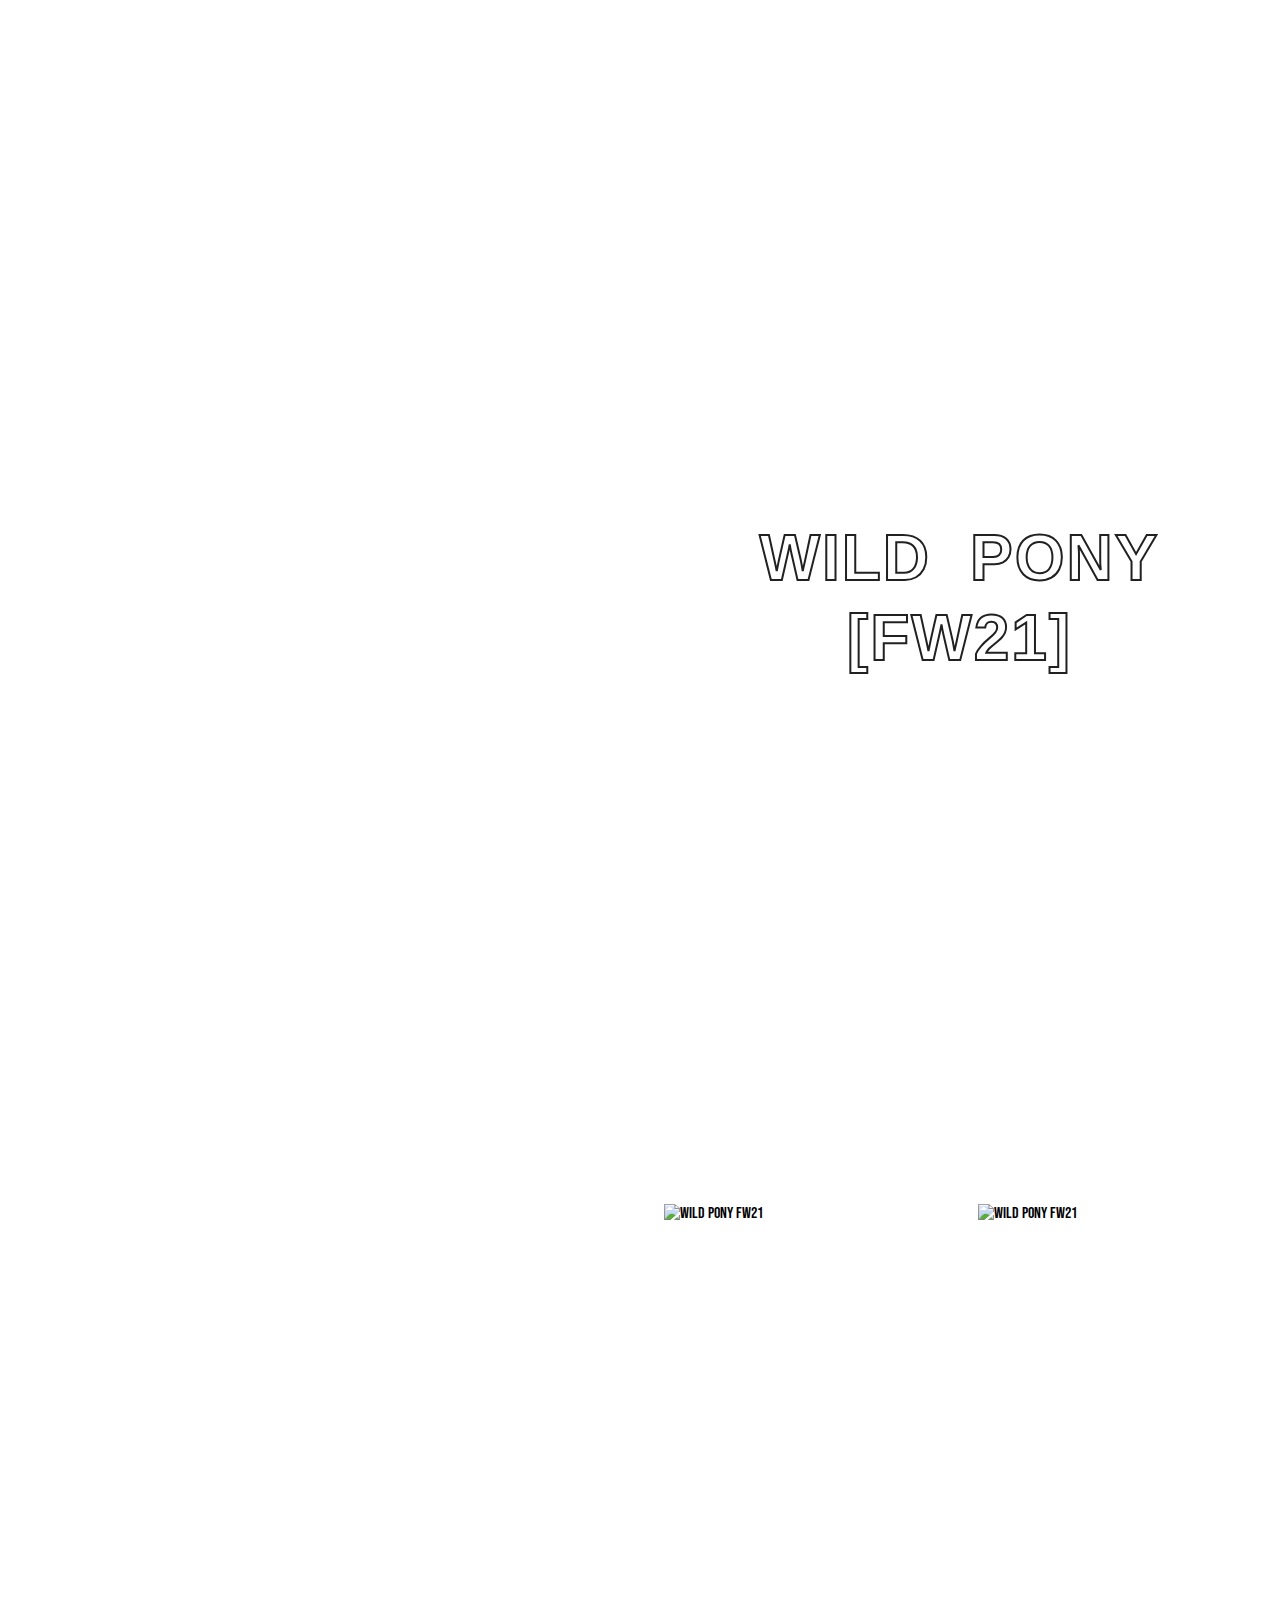
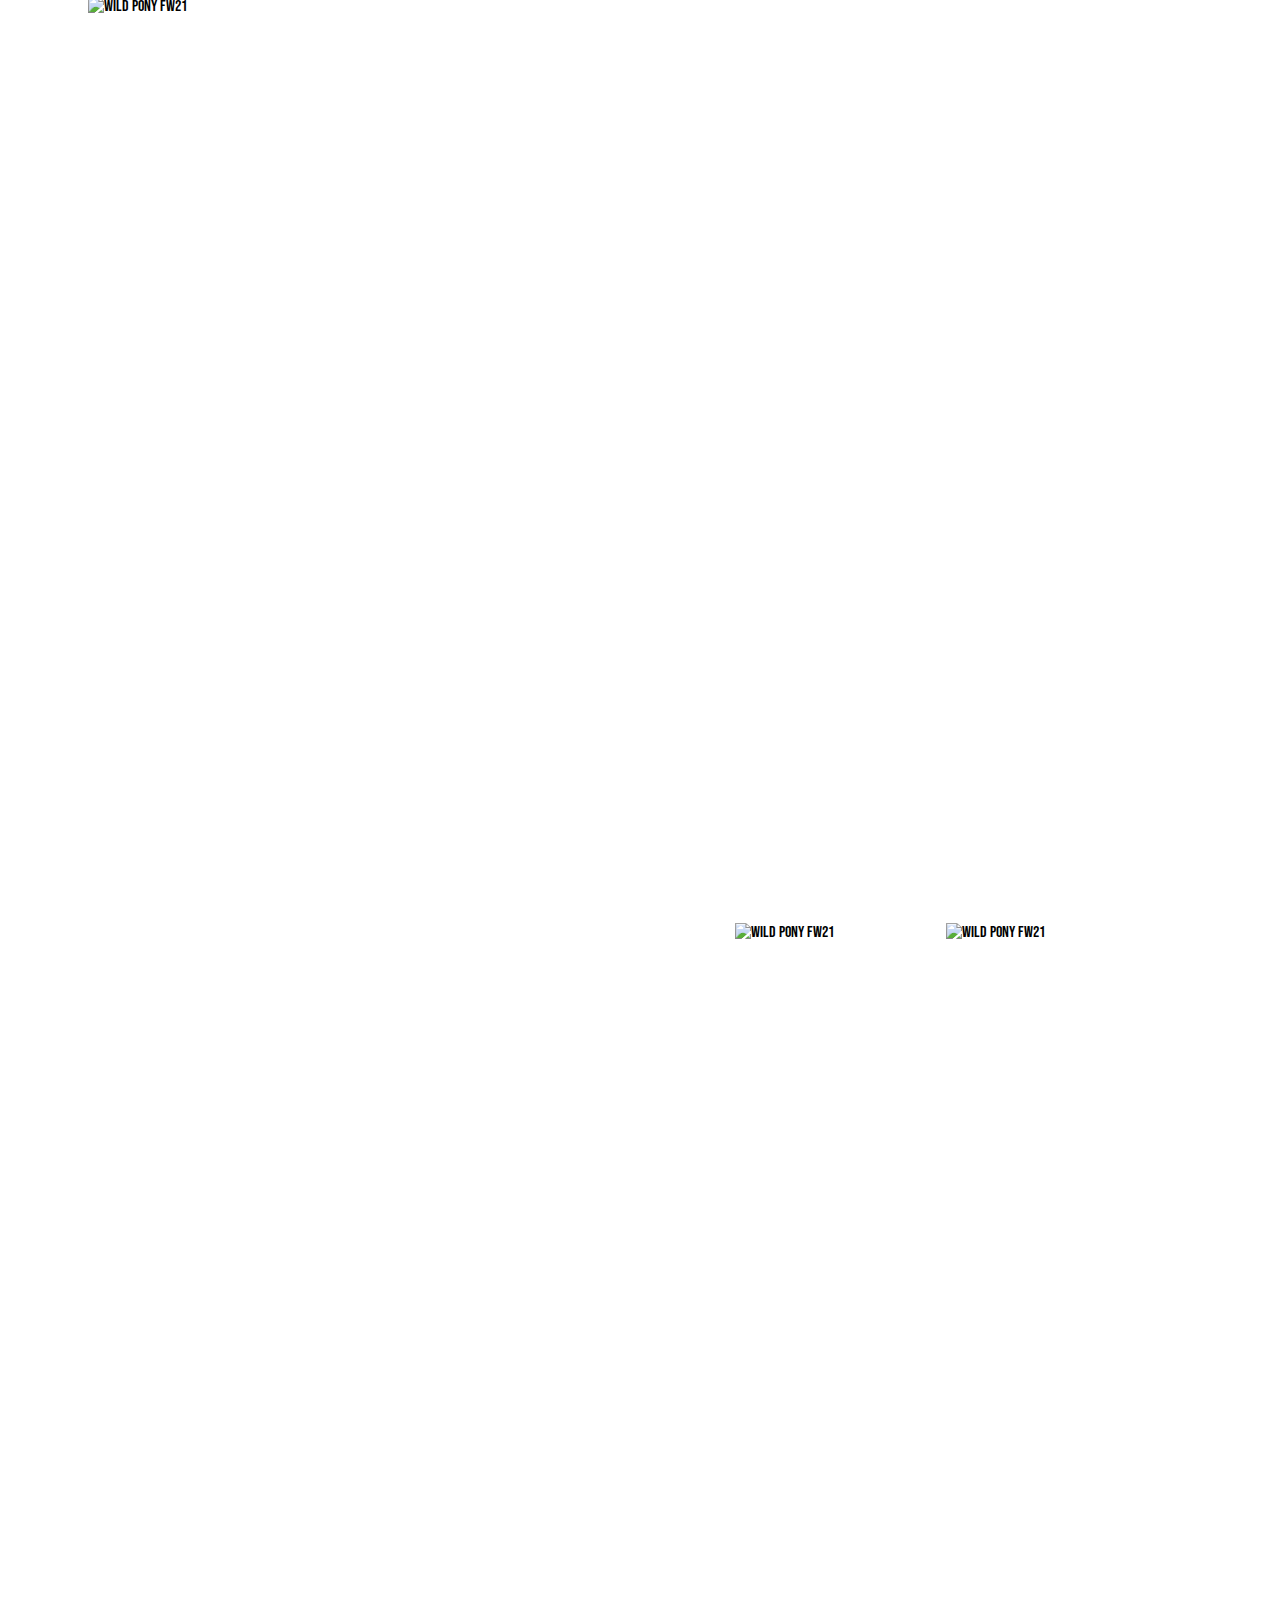
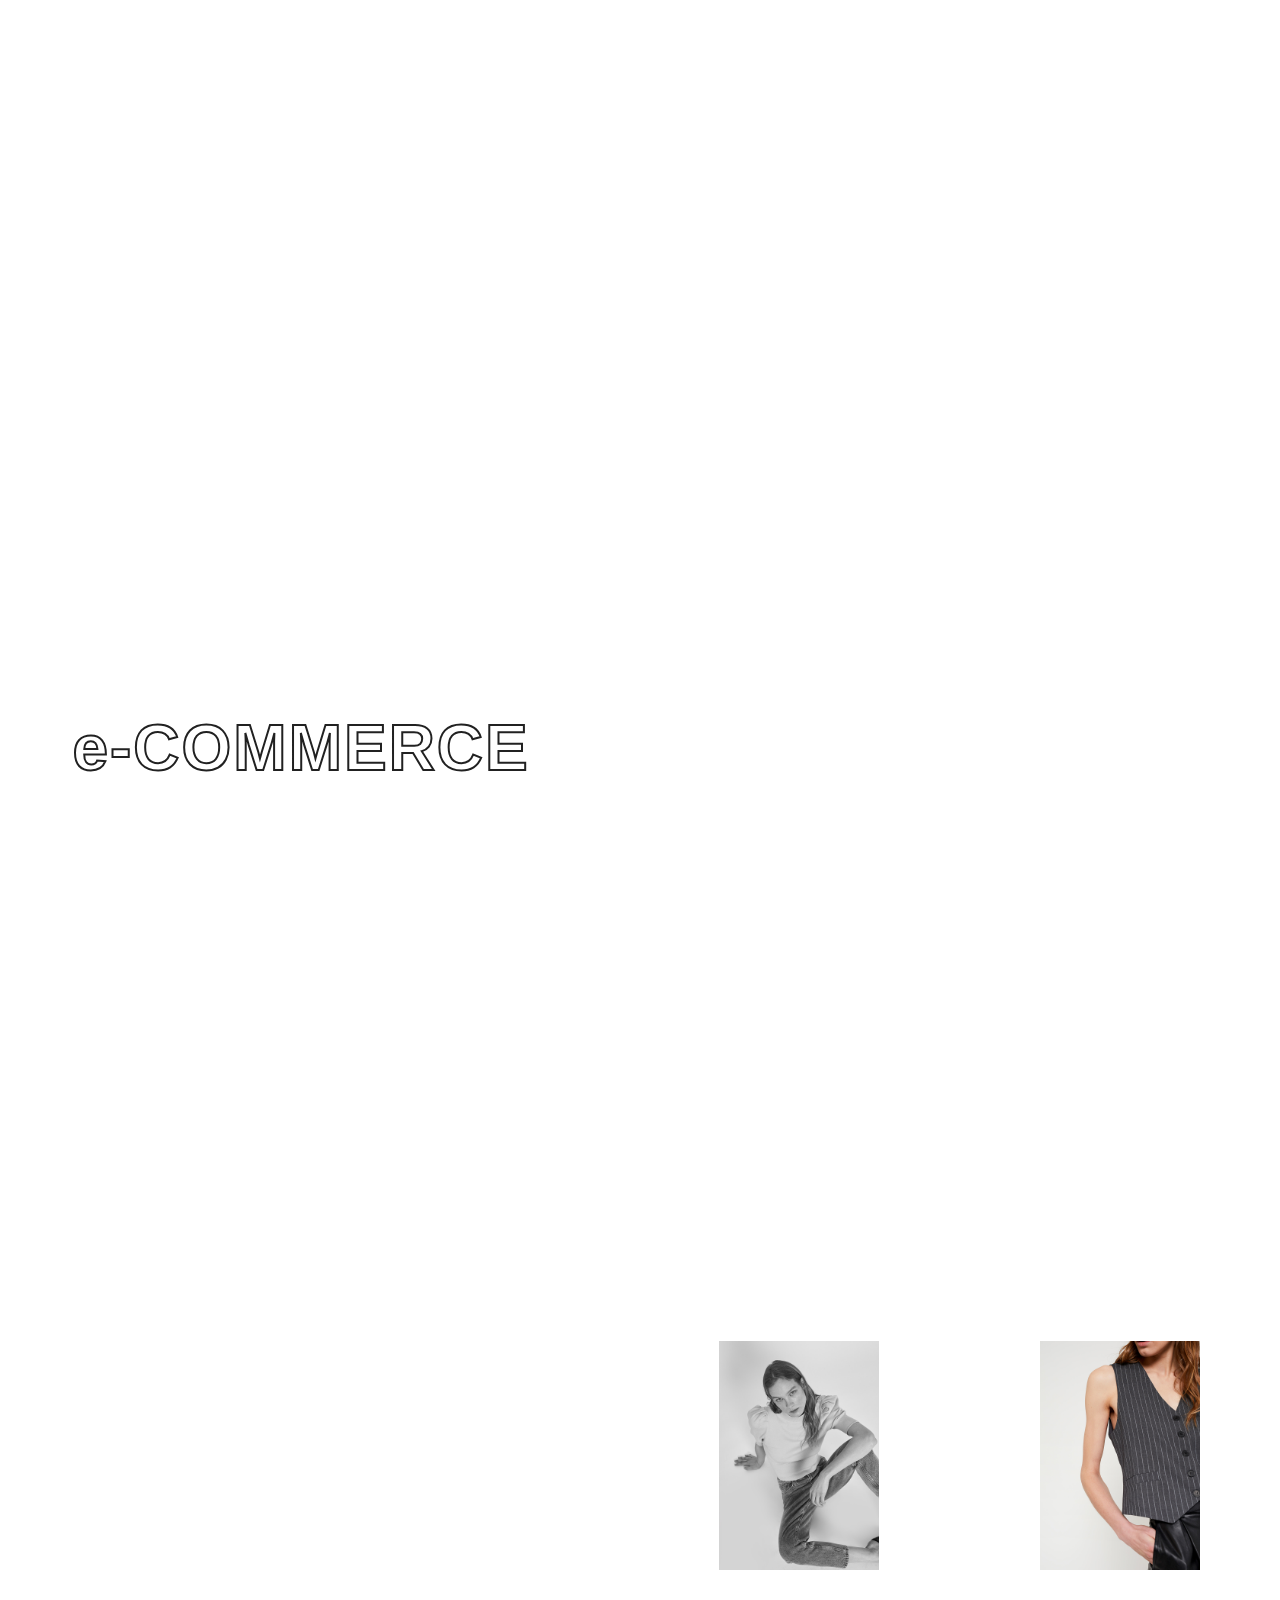
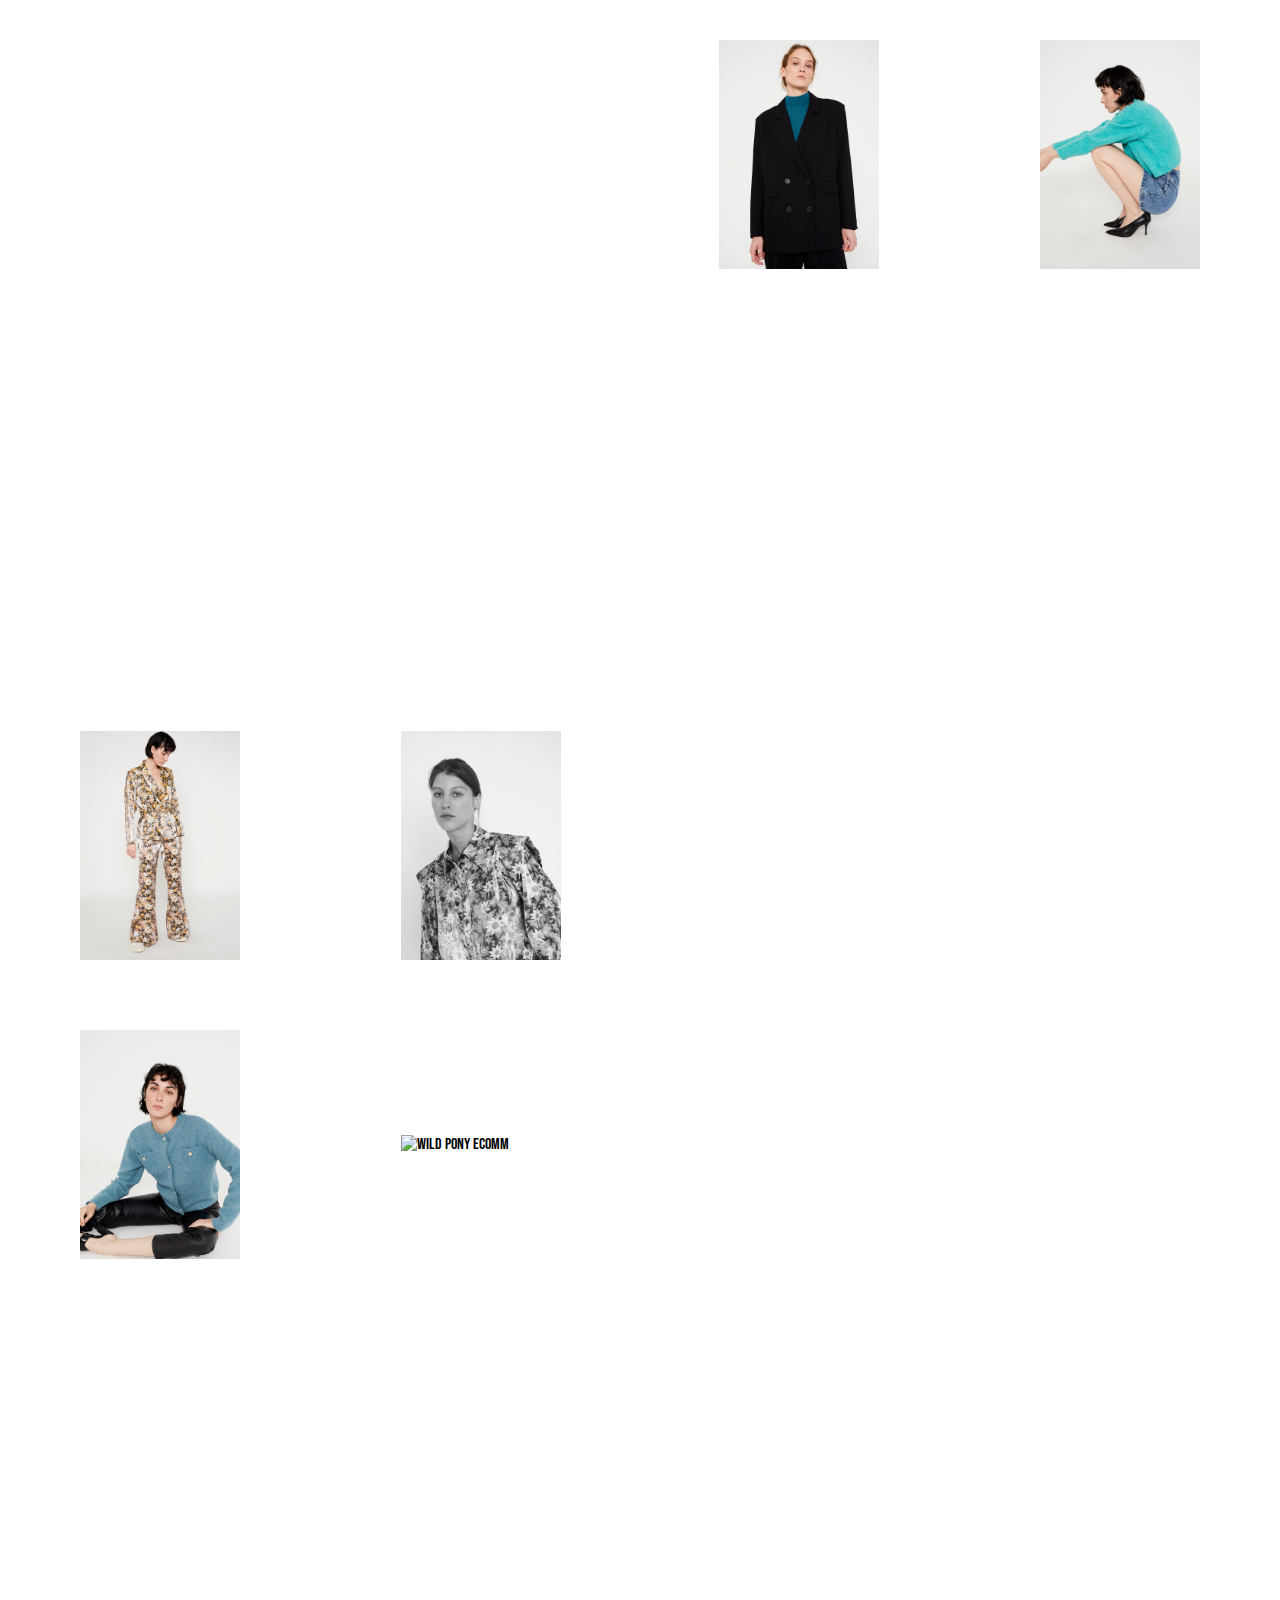
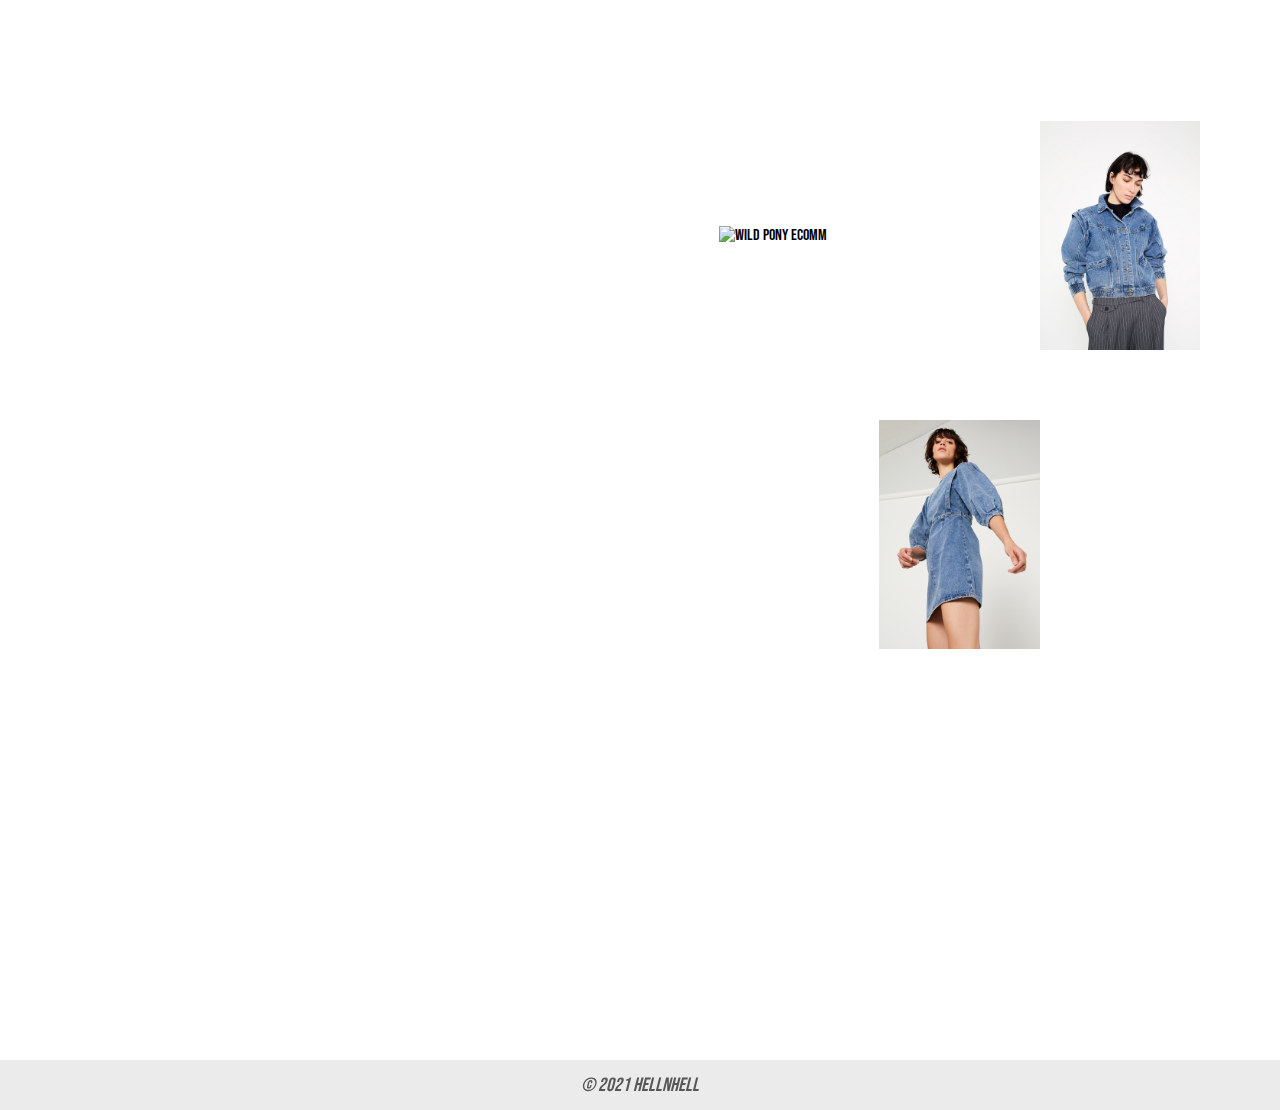
==== commit 73d60b8f: "fixd-resp" ====
--- a/index.html
+++ b/index.html
@@ -11,17 +11,19 @@
  
     <link rel="preconnect" href="https://fonts.gstatic.com" crossorigin>
     <link href="https://fonts.googleapis.com/css2?family=Anton&display=swap" rel="stylesheet">
+    <link href="https://fonts.googleapis.com/css2?family=Bebas+Neue&display=swap" rel="stylesheet">
     <title>MGC</title>
 </head>
 <body>
     <nav class="sm-icons" id="dark">
         <ul class="btn-list rounded">
             <li><a href="" class="btn-gradient rounded facebook"><i class="fa fa-facebook"></i></a></li>
-            <li><a href="" class="btn-gradient rounded twitter"><i class="fa fa-twitter"></i></a></li>
-            <li><a href="https://www.instagram.com/highxtar" class="btn-gradient rounded instagram"><i class="fa fa-instagram"></i></a></li>
+            <li><a href="" class="btn-gradient rounded twitter"><i class="fa fa-linkedin"></i></a></li>
+            <li><a href="https://www.instagram.com/martag______" class="btn-gradient rounded instagram"><i class="fa fa-instagram"></i></a></li>
             <li><a href="" class="btn-gradient rounded gmail"><i class="fa fa-envelope"></i></a></li>
         </ul>
     </nav>
+
     <article>
         <!-- 1 -->
         <figure id="cover">
@@ -29,23 +31,10 @@
                 <h1 class="og-name">MARTA <br> GIL</h1>
                 <p>Creative direction / Senior womenswear designer</p>
             </div>
-            <div class="role">
+            <!-- <div class="role">
                 <p>Hola soy marti y busco trabajo bien remunerdo que me haga olvidarme de mimi</p>
-            </div>
+            </div> -->
         </figure>
-        <!-- <section>
-            <div class="slideshow-container">
-                <div class="mySlides fade">
-                    <img class="slider-img" src="imgs/WP_CAMPAÑA_20207308.jpg" style="width: 100%" alt="">
-                </div>
-                <div class="mySlides fade">
-                    <img class="slider-img" src="imgs/WP_CAMPAÑA_20207691.jpg" style="width: 100%" alt="">
-                </div>
-                <div class="mySlides fade">
-                    <img class="slider-img" src="imgs/WP_CAMPAÑA_20208176.jpg" style="width: 100%" alt="">
-                </div>
-            </div>
-        </section> -->
         
         <!-- 2 -->
         <!-- <figure>
@@ -74,7 +63,7 @@
         </figure>
         <figure>
             <div class="img-div">
-                <img src="imgs/WP_CAMPAÑA_2020_27051.jpg"  style="margin-left: 15%; margin-top: 15%;" alt="Wild Pony 2020">
+                <img src="imgs/WP_CAMPAÑA_2020_27051.jpg" class="img-alone" alt="Wild Pony 2020">
                 <!-- FALTA UNA DE LA CAMPAÑA -->
             </div>
         </figure>
@@ -159,5 +148,6 @@
     <!-- <script src="slider.js"></script> -->
     <script src="https://cdnjs.cloudflare.com/ajax/libs/p5.js/1.4.0/p5.min.js" integrity="sha512-N4kV7GkNv7QR7RX9YF/olywyIgIwNvfEe2nZtfyj73HdjCUkAfOBDbcuJ/cTaN04JKRnw1YG1wnUyNKMsNgg3g==" crossorigin="anonymous" referrerpolicy="no-referrer"></script>
     <script src="https://kit.fontawesome.com/8147ff4714.js" crossorigin="anonymous"></script>
+    <script src="lightbox.js"></script>
 </body>
 </html>--- a/index.css
+++ b/index.css
@@ -11,9 +11,11 @@
 html {
 	background: rgb(255, 255, 255);
 	box-sizing:border-box;
-	font-family: 'Vollkorn', sans-serif;
+	/* font-family: 'Vollkorn', sans-serif; */
+	font-family: 'Bebas Neue';
 	font-size: 1rem;
 	color: black;
+	scroll-behavior: smooth;
 }
 
 
@@ -21,10 +23,6 @@
 body > article {
 	display: flex;
 	flex-wrap: wrap;
-	/* display: grid;
-	grid-template-columns: repeat(2, 1fr);
-	grid-gap: 10px; */
-	/* grid-auto-rows: minmax(100px, auto); */
 }
 
 figure {
@@ -67,18 +65,6 @@
 	margin-bottom: 0;
 }
 
- /* .photo-menu {
-	 display: grid;
-	 grid-gap: 0.5rem;
-	 grid-template-columns: repeat(3, 1fr);
-	 grid-template-rows: repeat(3, 250px);
-	 margin: 2% auto;
-	 max-width: 100%;
-	 padding: 3rem 0;
- } */
-
-
-/* @media screen and (min-width: 800px) { */
 
 	figure:nth-of-type(2n)::after {
 		right: 65%;
@@ -125,10 +111,23 @@
 		justify-content: center;
 		align-items: center;
 		margin: 0 0 10vh 0;
+
 	}
 	.name {
-		width: calc( 50% + 1px);
+		width: calc( 40% + 1px);
 		padding: 5%;
+		z-index: 1;
+	}
+	
+	.name h1 {
+		font-size: 5rem;
+		font-weight: 400;
+		letter-spacing: 0.5rem;
+	}
+
+	.name p {
+		font-size: 1.8rem;
+
 	}
 
 	.role {
@@ -180,14 +179,18 @@
 
 
 	.img-div img {
-		width: 45%;
-		/* height: 100%; */
+		width: 50%;
 		object-fit: cover;
 		padding-left: 2%;
 	}
 
+	.img-div .img-alone{
+		margin-left: 15%;
+		margin-top: 10%;
+	}
+
 	.img-div2 img {
-		width: 45%;
+		width: 50%;
 		object-fit: cover;
 		padding-left: 2%;
 	}
@@ -231,6 +234,7 @@
 		padding : 2%;
 		display: flex;
 		align-items: center;
+		margin-left: 5%;
 	}
 	
 	.titles-2 {
@@ -239,22 +243,24 @@
 		text-decoration: none;
 		font-weight: 900;
 		letter-spacing: 2px;
+		font-family: 'Vollkorn', sans-serif;
+
 	}
 	.titles-2:hover, .titles-2:focus {
 		-webkit-text-stroke: 1px rgb(153, 48, 0);
 	}
 
 	.title-ec {
-		margin-left: 15%;		
+		margin-left: 5%;		
 	}
 
 	h1,
 	h2 {
-		font-size: 5rem;
+		font-size: 4rem;
 		text-align: center;
-		/* font-weight: 200; */
-		line-height: 1;
-		word-spacing: 1rem;
+		/* font-weight: 400; */
+		line-height: 1.2;
+		word-spacing: 1.2rem;
 	}
 	
 	p {
@@ -262,7 +268,7 @@
 		width: 100%;
 		font-weight: 200;
 		font-style: italic;
-		font-size: calc(1vmin + 1.5vmax);
+		font-size: calc(0.8vmin + 1.2vmax);
 		margin-bottom: 5%;
 	}
 
@@ -299,40 +305,63 @@
 		visibility: hidden;
 	}
 
-	.img-div{
+	.img-div,
+	.img-div2{
 		flex-direction: column;
 		justify-content: center;
+		align-items: center;
 	}
 
 	.img-div img {
+		width: 70%;
+	}
+
+	.img-div .img-alone{
+		margin-left: 0;
+		margin-top: 5%;
+		width: 70%;
+	}
+
+	.img-div2 img{
 		width: 60%;
-		margin-left: 20%;
-	}
-
-	.img-div2 img{
-		width: 80%;
-	}
+		margin-left: 12%;
+		margin-top: 10%;
+	}
+
+	.img-div2 img:nth-child(1){
+		margin-left: 12%;
+	}
+
 	.img-div2 img:nth-child(2){
-		width: 60%;
+		width: 55%;
 	}
 
 	.img-div .img-mxw {
 		width: 90%;
 		margin-top: 5%;
+		margin-left: 0;
 	}
 
 	.img-div3 img {
-		margin-top: 15%;
-		width: 80%;
-	}
-
-	.title-ec{
-		font-size: 3.8rem;
+		margin-top: 10%;
+		width: 75%;
+		margin-left: 5%;
+	}
+
+	.img-div3 img:nth-child(1){
+		margin-right: 0;
+	}
+	.img-div3 img:nth-child(2){
+		margin-left: 5%;
+	}
+
+	.title-ec .titles-2{
+		font-size: 2.8rem;
 		margin-left: 2%;
 	}
 
 	.ecomm {
-		margin-top: 15%;
+		margin-top: 10%;
 	}
 
 	.ecomm img{
@@ -368,12 +397,21 @@
 		margin-left: 5%;
 	}
 
+	.titles h2{
+		font-size: 3rem;
+	}
+
 	.img-div img {
 		width: 57%;
 	}
 
 	.img-div .img-mxw {
 		width: 80%;
+	}
+
+	.titles-2 .title-ec{
+		font-size: 2.8rem;
+		margin-left: 1%;
 	}
 
 
--- a/nav.css
+++ b/nav.css
@@ -10,7 +10,7 @@
     justify-content: center;
     position: fixed;
     top: 0;
-    color: rgba(255, 255, 255, 0.644);
+	right: 10px;
     padding: 10px;
     z-index: 2;
     margin-top: 2%;
@@ -18,7 +18,7 @@
 
 .sm-icons a i{
     text-align: center;
-    font-size: 1.8rem;
+    font-size: 1.6rem;
     color: rgb(53, 53, 53);
 }
 
@@ -49,7 +49,7 @@
 
 #dark
 {
-	margin:20px;
+	/* margin:20px; */
 	display:-webkit-box;
 	display:-ms-flexbox;
 	display:flex;
@@ -149,6 +149,73 @@
 	float:left
 }
 
-/* .sm-icons a:hover i{
-    color: white;
-} */+/* LIGHTBOX */
+.thumb {
+    max-height: 171px;
+    border: solid 6px white;
+}
+.lightbox {
+    position: fixed;
+    z-index: 9;
+    height: 0;
+    width: 0;
+    text-align: center;
+    top: 0;
+    left: 0;
+    background: rgba(0, 0, 0, 0.8);
+    opacity: 0;
+}
+.lightbox img {
+    max-width: 90%;
+    max-height: 80%;
+    margin-top: 2%;
+    opacity: 0;
+}
+.lightbox:target {
+    outline: none;
+    width: 100%;
+    height: 100%;
+    opacity: 1 !important;
+}
+.lightbox:target img {
+    border: solid 17px white;
+    opacity: 1;
+    -webkit-transition: opacity 0.6s;
+    transition: opacity 0.6s;
+}
+.light-btn {
+    color: #fafafa;
+    background-color: #333;
+    border: solid 3px white;
+    padding: 5px 15px;
+    border-radius: 1px;
+    text-decoration: none;
+    cursor: pointer;
+    vertical-align: middle;
+    position: absolute;
+    top: 45%;
+    z-index: 99;
+}
+.light-btn:hover {
+    background-color: #111;
+}
+.btn-prev {
+    left: 7%;
+}
+.btn-next {
+    right: 7%;
+}
+.btn-close {
+    position: absolute;
+    right: 2%;
+    top: 2%;
+    color: #fafafa;
+    background-color: red;
+    border: solid 5px white;
+    padding: 10px 15px;
+    border-radius: 1px;
+    text-decoration: none;
+}
+.btn-close:hover {
+    background-color: #740404;
+}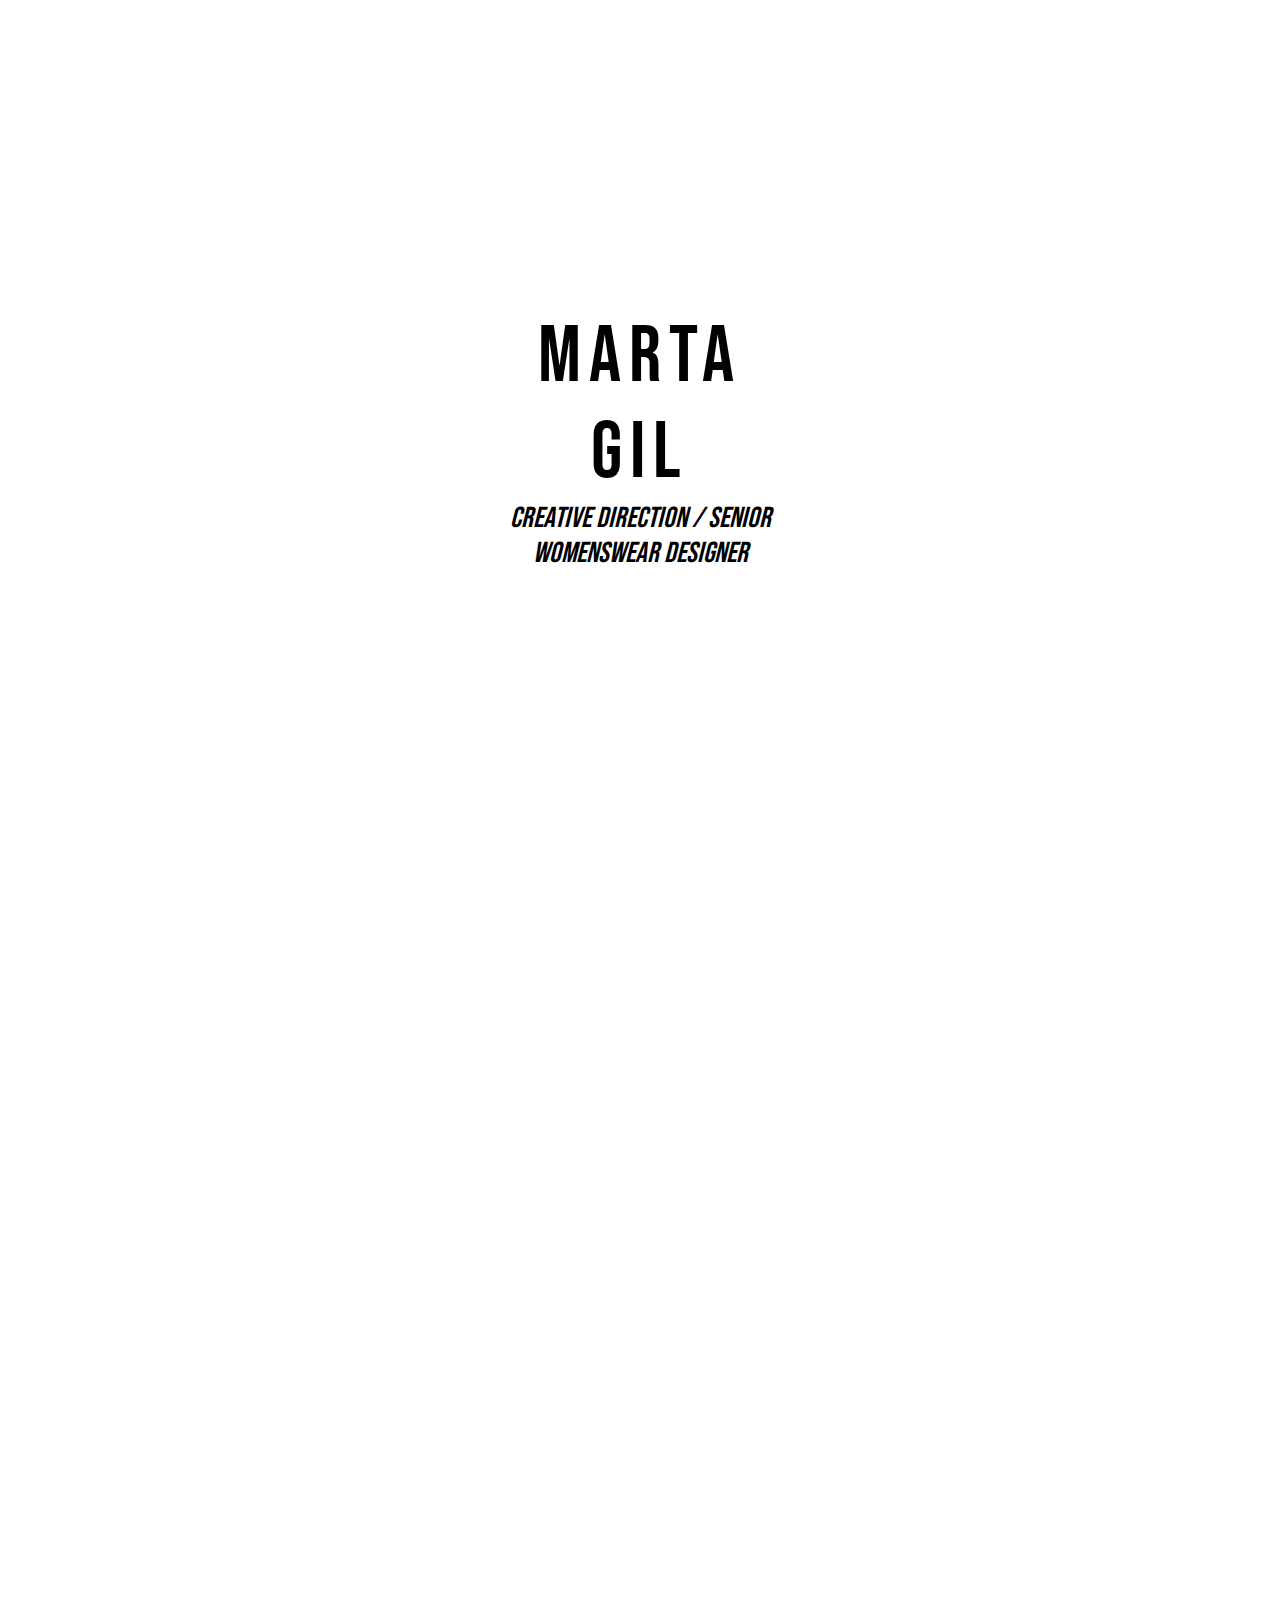
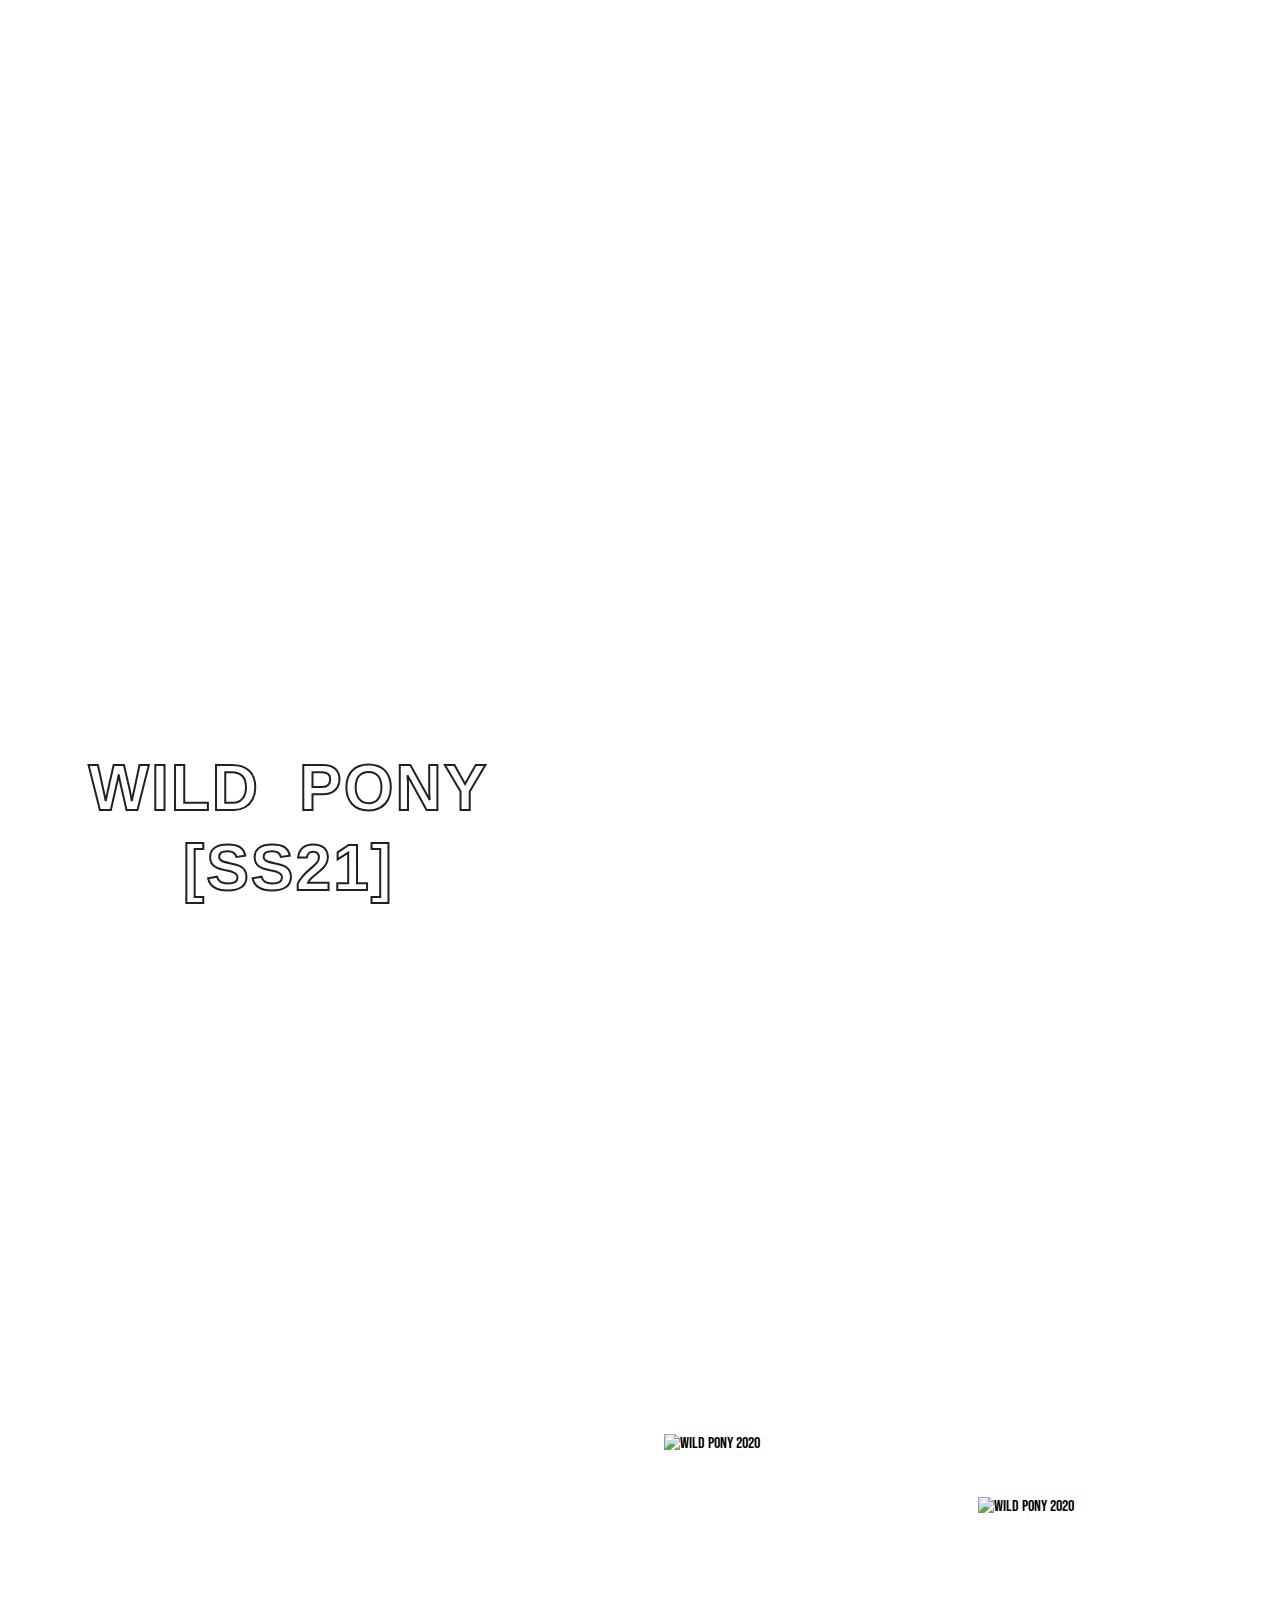
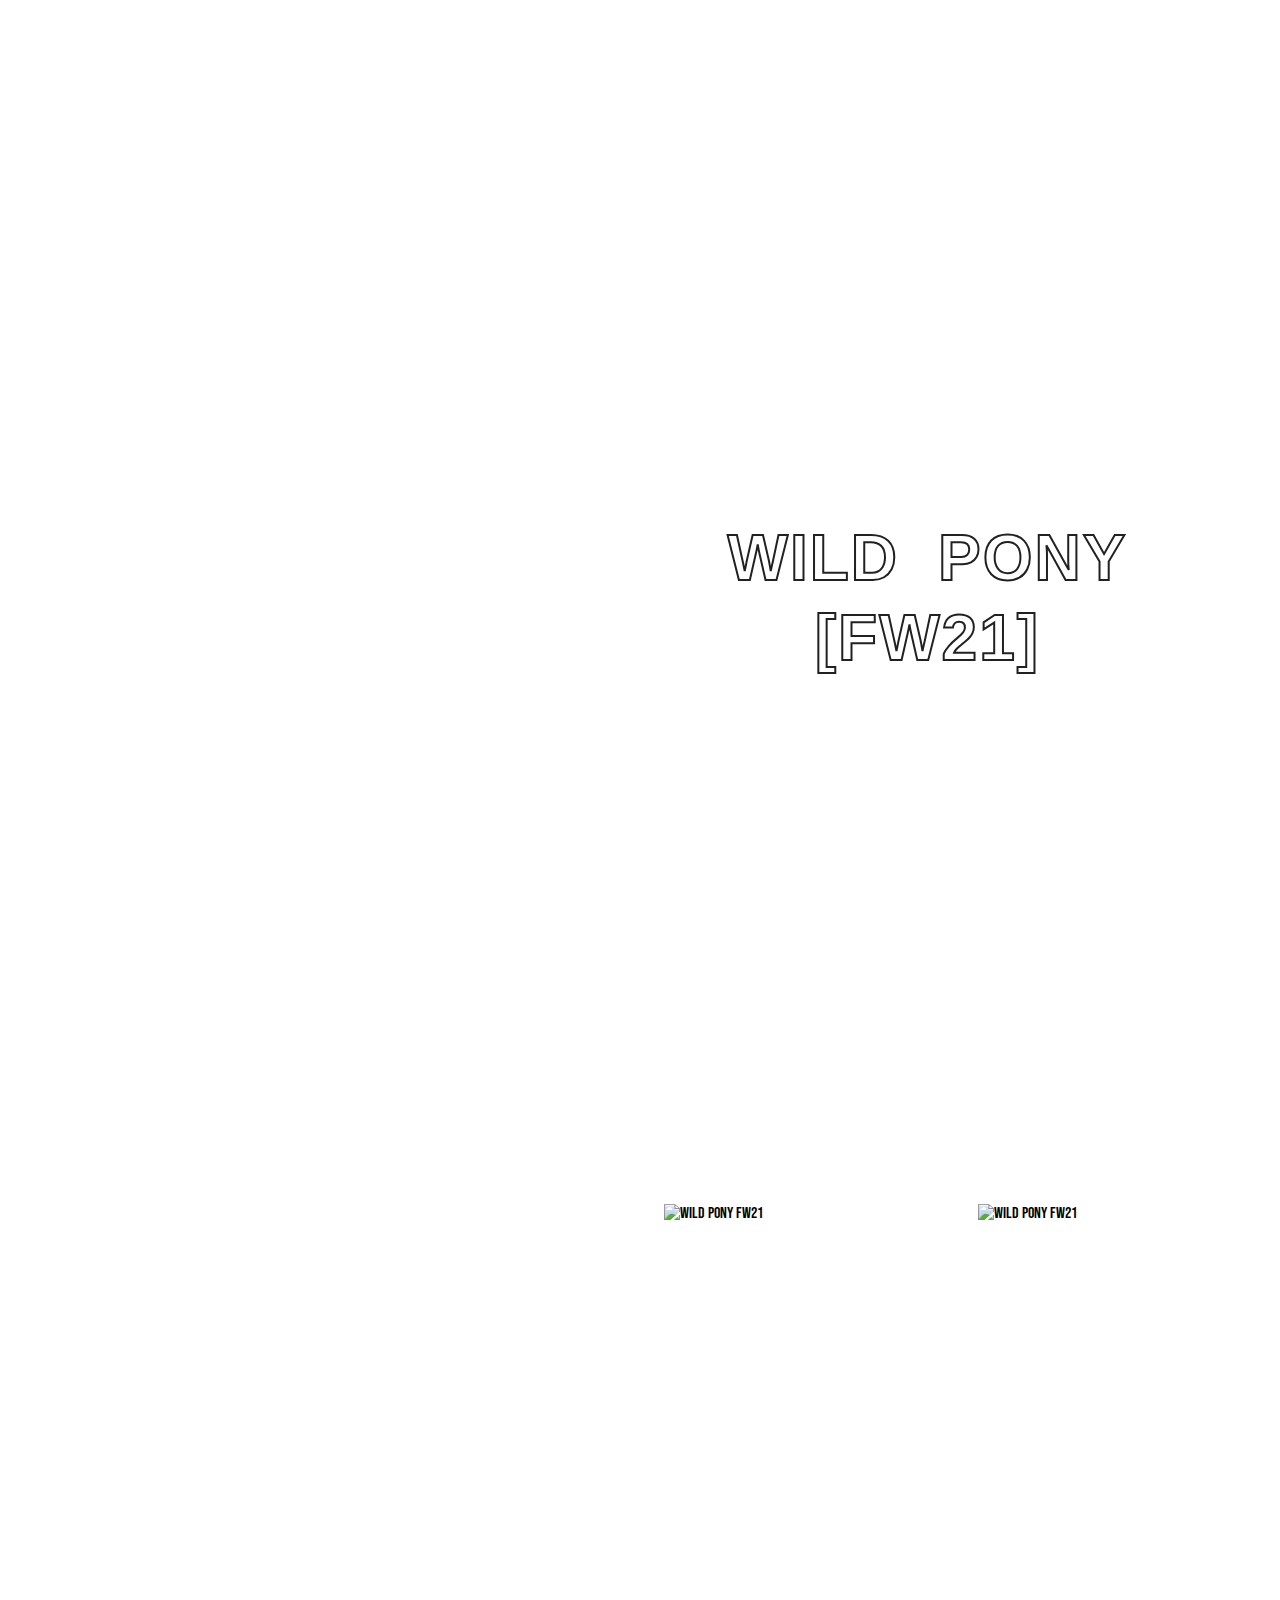
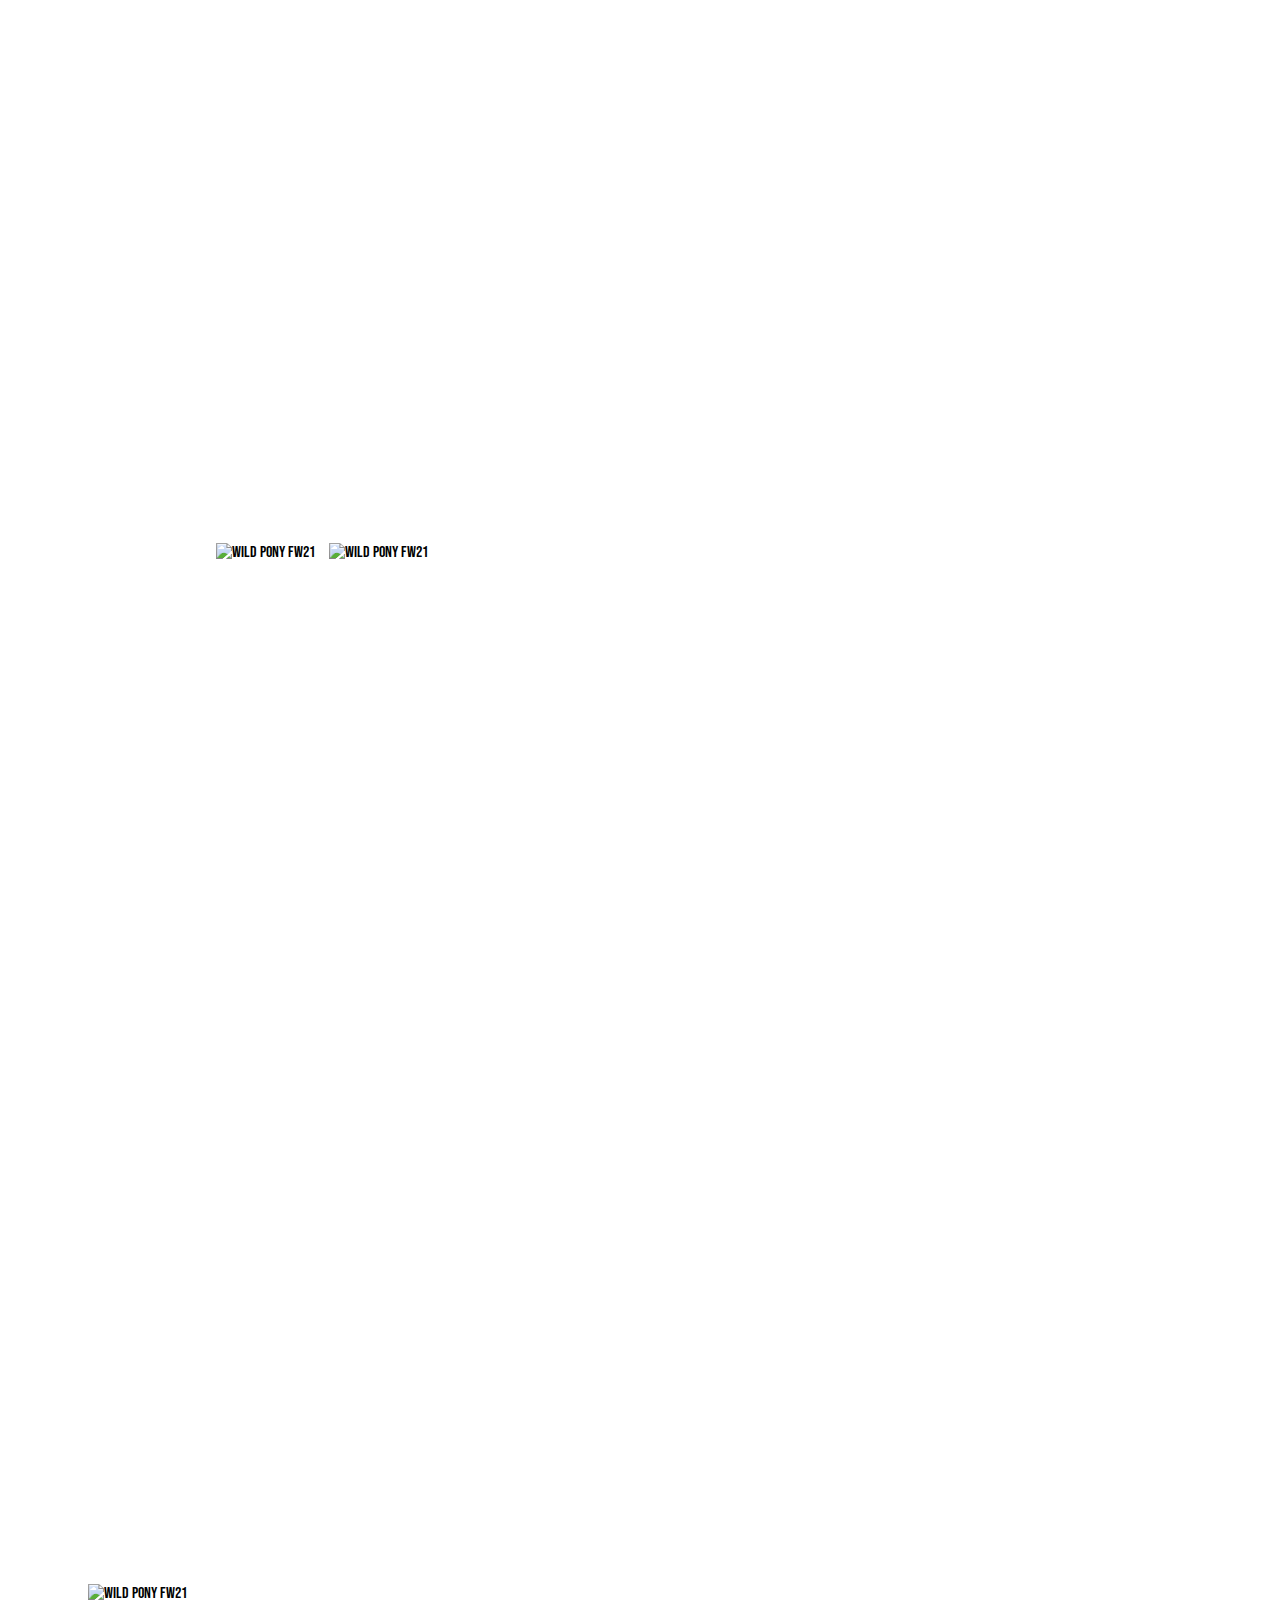
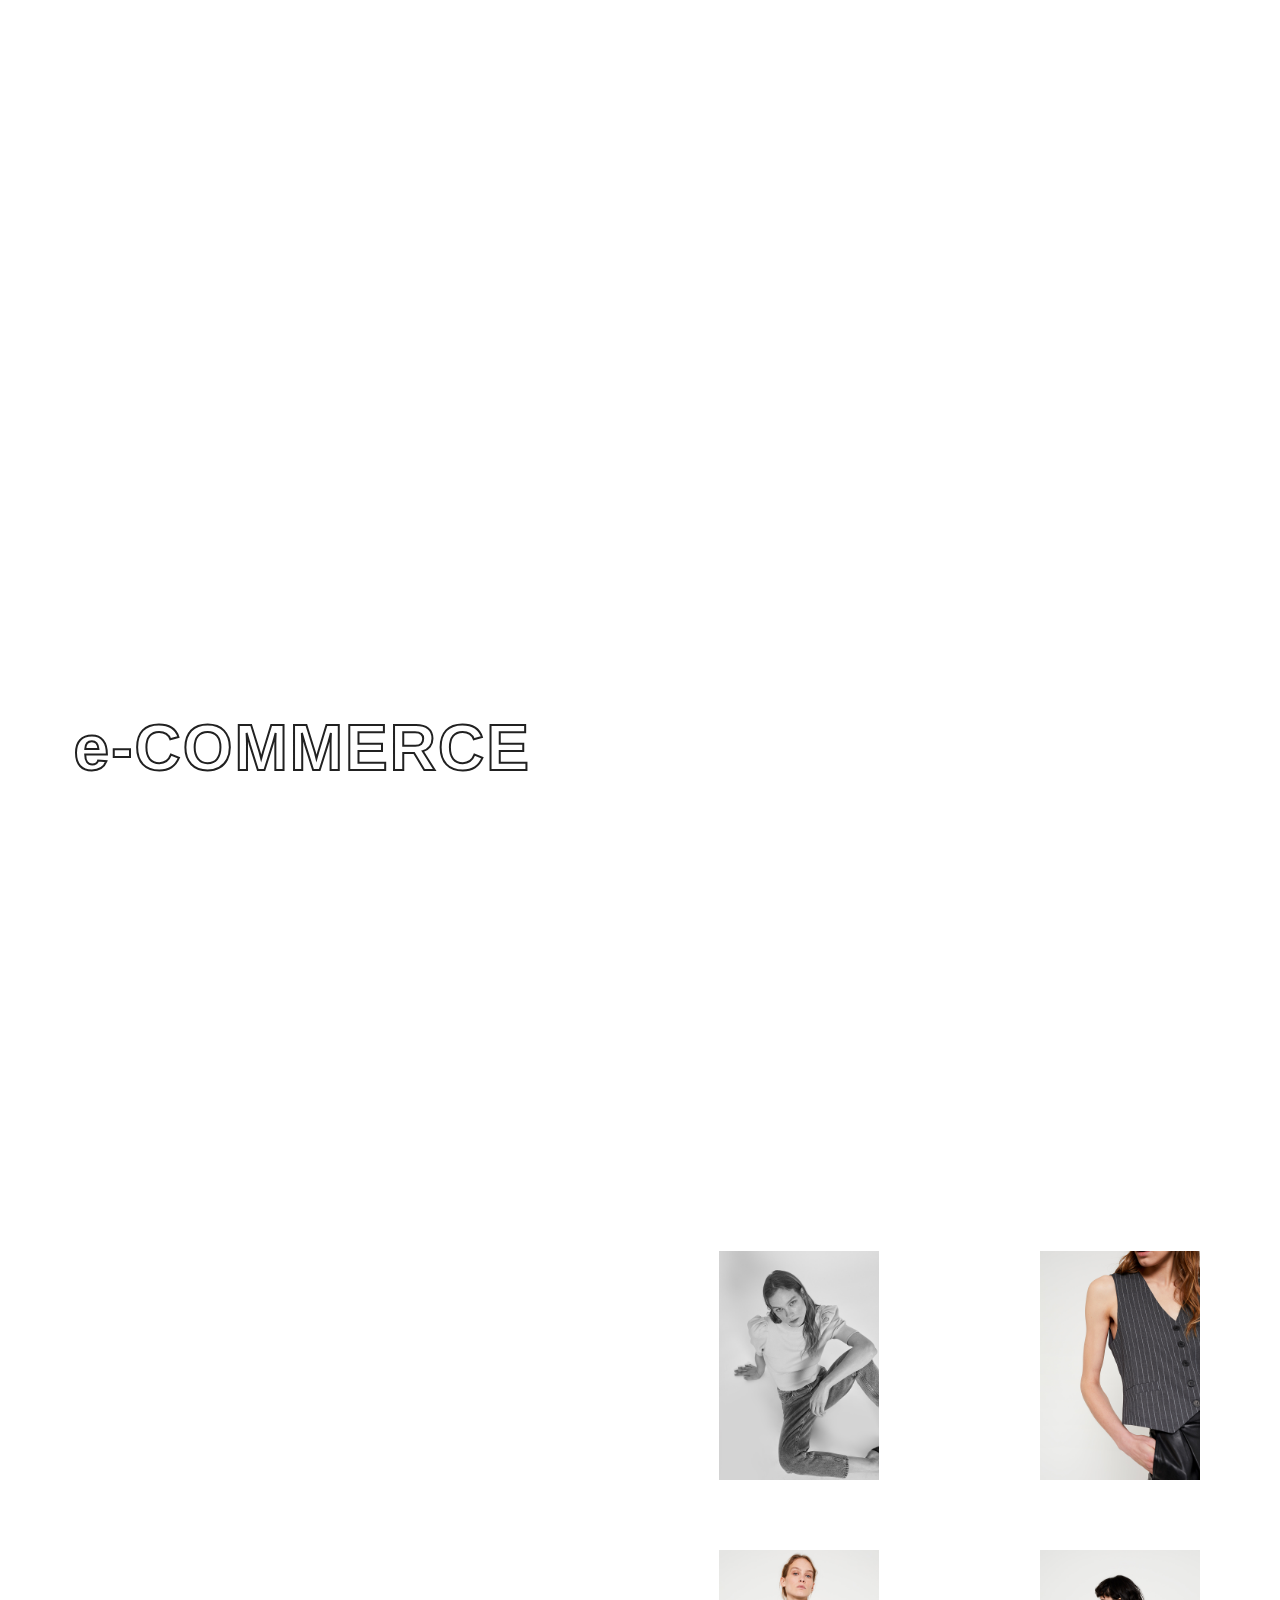
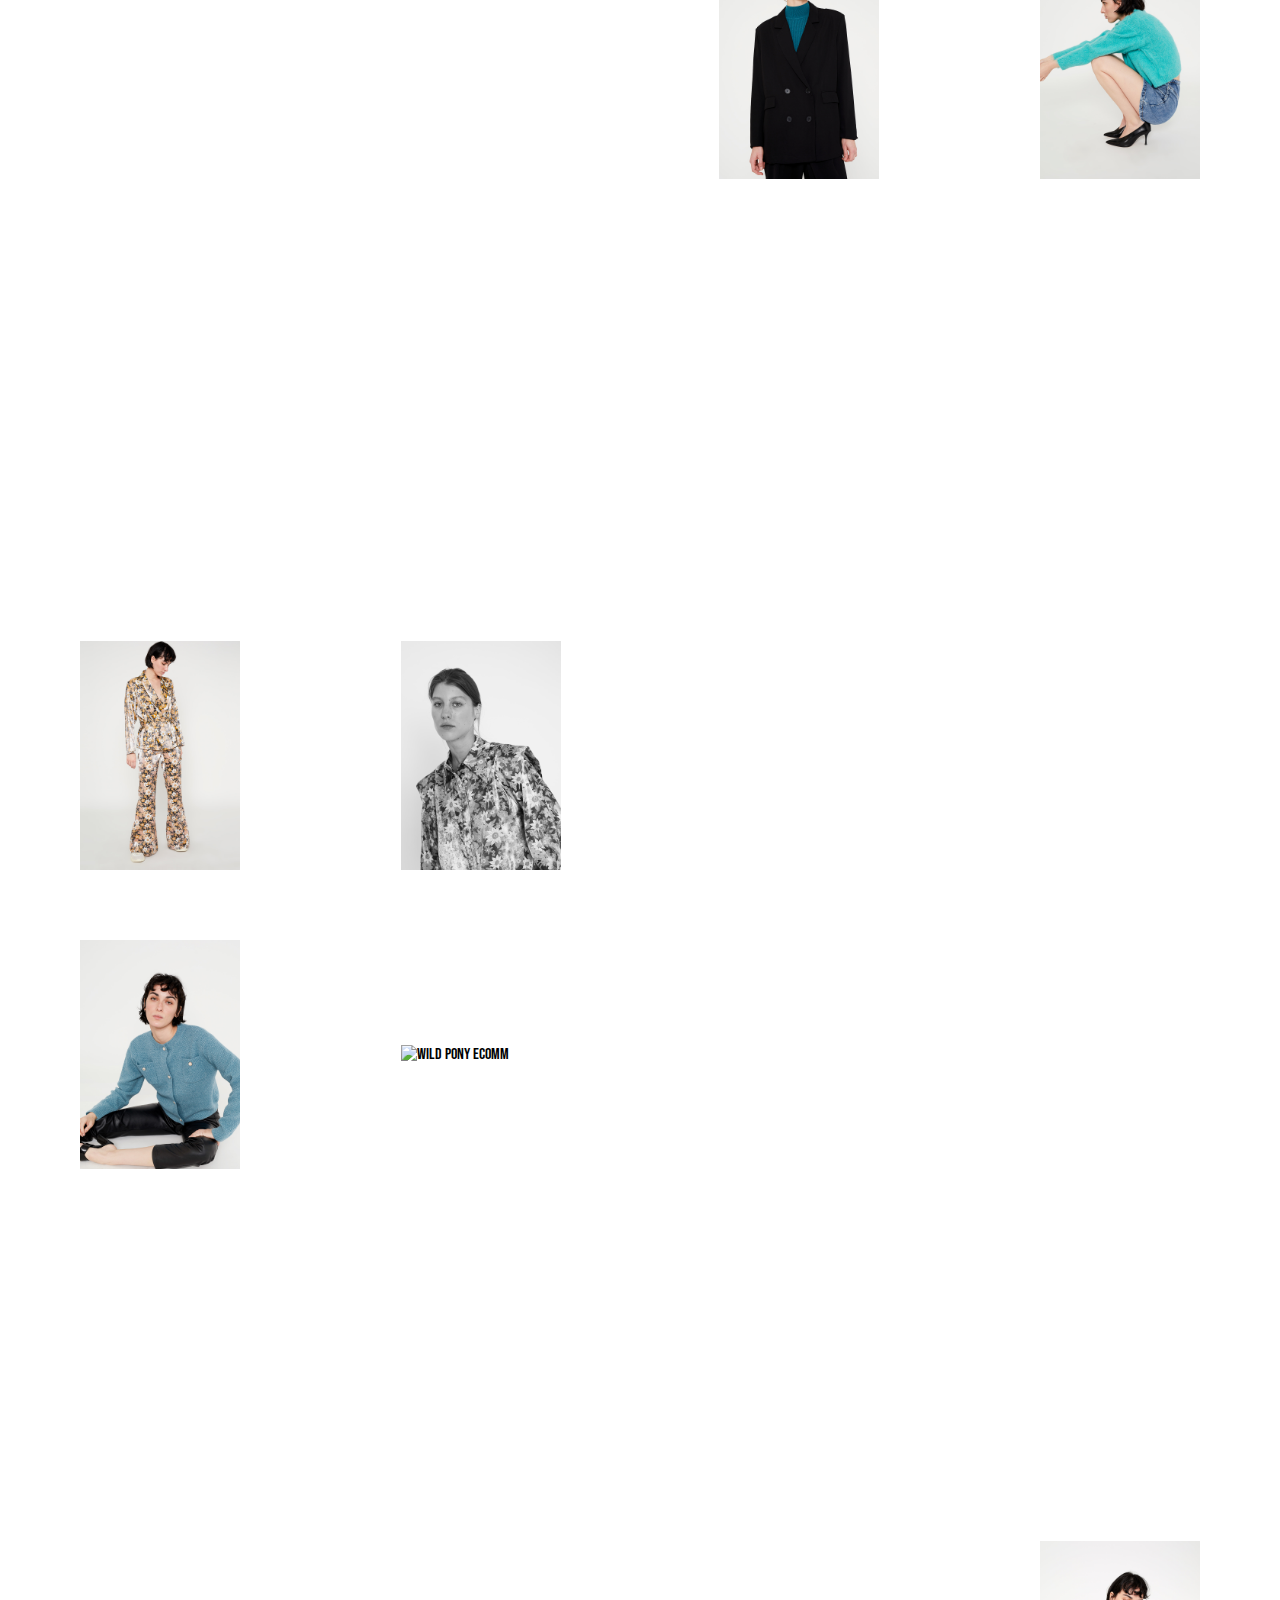
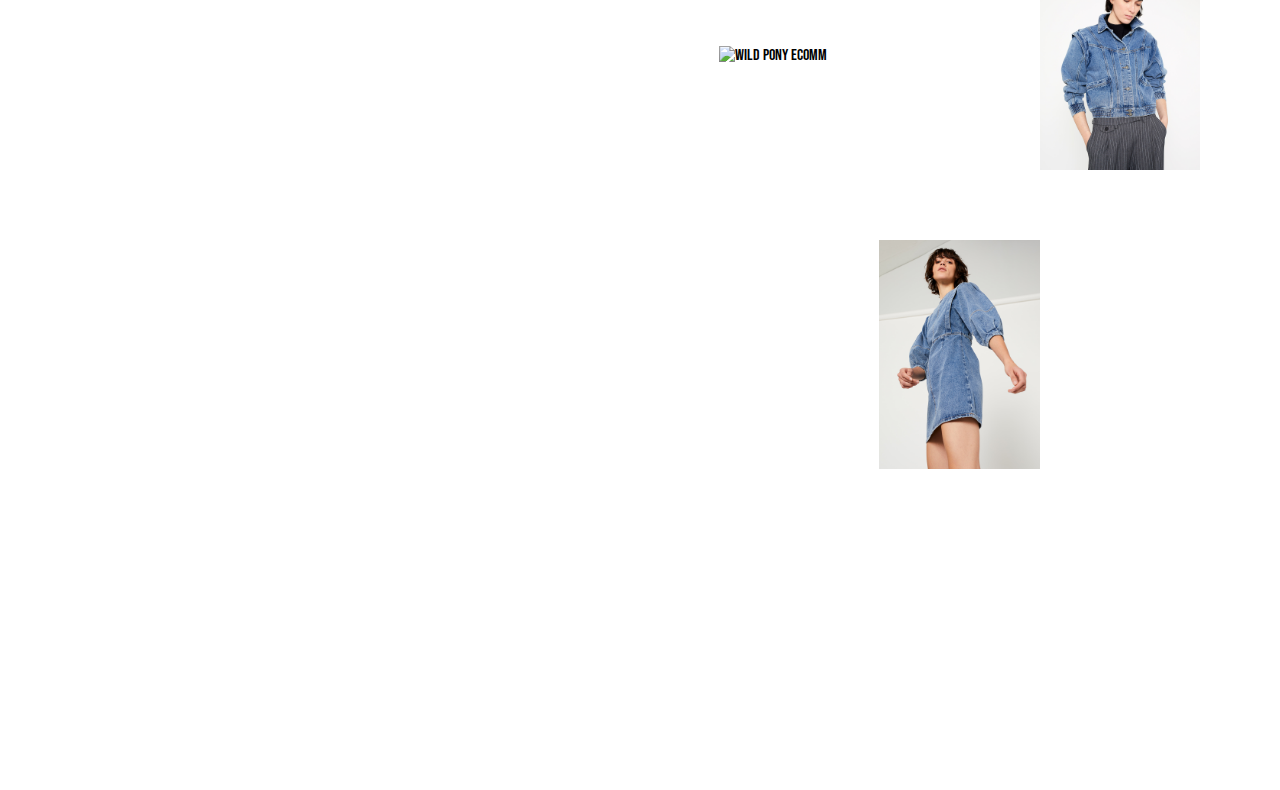
==== commit ba984e00: "bt fixed" ====
--- a/index.html
+++ b/index.html
@@ -44,7 +44,7 @@
           <section id="vid-section">
             <div class="vid-container">
                 <video autoplay muted loop class="myVideo">
-                    <source src="imgs/mart_portfolio.mp4" type="video/mp4">
+                    <source src="imgs/mart-portfolio-min.mp4" type="video/mp4">
                 </video>
             </div>
         </section>
@@ -86,13 +86,11 @@
             <div class="img-div2">
                 <img src="imgs/WP_CAMPAÑA_20207691.jpg"  alt="Wild Pony FW21">
                 <img src="imgs/WP_CAMPAÑA_20207308.jpg " alt="Wild Pony FW21">
-                <!-- <img src="imgs/fw21_4.JPG" alt="Wild Pony FW21"> -->
             </div>
         </section>
         <figure>
             <div class="img-div">
                 <img src="imgs/WP_CAMPAÑA_20208125.jpg" class="img-mxw" alt="Wild Pony FW21">
-                <!-- <img src="imgs/fw21_4.JPG" alt="Wild Pony FW21"> -->
             </div>
         </figure>
         <section>
@@ -120,7 +118,7 @@
                 
             </picture>
         </figure>
-        <figure>
+        <figure id="bot-resize">
             <picture class="ecomm">
                 <img src="imgs/OT21LOV19_3196.jpg" alt="Wild Pony ecomm">
                 <img src="imgs/OT21LOV17_7677.jpg" alt="Wild Pony ecomm">
@@ -142,12 +140,12 @@
             </picture>
         </figure>
     </article>
-    <footer>
+    <!-- <footer>
             <p>&copy; 2021 Hellnhell</p>
-    </footer>
+    </footer> -->
     <!-- <script src="slider.js"></script> -->
     <script src="https://cdnjs.cloudflare.com/ajax/libs/p5.js/1.4.0/p5.min.js" integrity="sha512-N4kV7GkNv7QR7RX9YF/olywyIgIwNvfEe2nZtfyj73HdjCUkAfOBDbcuJ/cTaN04JKRnw1YG1wnUyNKMsNgg3g==" crossorigin="anonymous" referrerpolicy="no-referrer"></script>
     <script src="https://kit.fontawesome.com/8147ff4714.js" crossorigin="anonymous"></script>
-    <script src="lightbox.js"></script>
+    <!-- <script src="lightbox.js"></script> -->
 </body>
 </html>--- a/index.css
+++ b/index.css
@@ -11,7 +11,6 @@
 html {
 	background: rgb(255, 255, 255);
 	box-sizing:border-box;
-	/* font-family: 'Vollkorn', sans-serif; */
 	font-family: 'Bebas Neue';
 	font-size: 1rem;
 	color: black;
@@ -43,27 +42,24 @@
 	position: sticky;
 	top: 0;		
 	overflow: hidden;
-	/* display: grid;
-	grid-template-columns: repeat(2, 1fr);
-	grid-gap: 10px;
-	grid-auto-rows: minmax(100px, auto); */
-}
-
-footer {
+}
+
+/* footer {
 	width: 100%;
 	height: 50px;
 	z-index: 1;
-	background: rgba(206, 206, 206, 0.404);
+	background: rgba(206, 206, 206, 0.253);
 	color: #575757;
 	display:flex;
-	/* padding-top: 10px; */
+	padding-top: 10px;
 	align-items: center;
 	justify-items: right;
+	position: fixed;
 }
 footer p{
 	font-size: 1.2rem;
 	margin-bottom: 0;
-}
+} */
 
 
 	figure:nth-of-type(2n)::after {
@@ -75,15 +71,6 @@
 		right: 65%;
 		left: 5vmin;
 	} 
-
-
-	/* figure:nth-of-type(1),
-	section:nth-of-type(1)
-	figure:nth-of-type(2),
-	section:nth-of-type(2) {
-		margin: 0 0 10vh 0;
-		width: 50%;
-	} */
 
 	figure:nth-of-type(2n) {
 		margin: 0 0 10vh auto;
@@ -102,7 +89,12 @@
 
 	figure:last-of-type,
 	section:last-of-type {
-		margin-bottom: 10vh;
+		margin-bottom: 0;
+	}
+
+	#bot-resize {
+		margin-bottom: 0;
+
 	}
 
 	figure:nth-of-type(1) {
@@ -186,11 +178,11 @@
 
 	.img-div .img-alone{
 		margin-left: 15%;
-		margin-top: 10%;
+		margin-top: 5%;
 	}
 
 	.img-div2 img {
-		width: 50%;
+		width: 45%;
 		object-fit: cover;
 		padding-left: 2%;
 	}
@@ -216,7 +208,6 @@
 
 	.img-div .img-mxw{
 		width: 60%;
-		margin-top: 2%;
 		margin-left: 10%;
 	}
 
@@ -234,7 +225,7 @@
 		padding : 2%;
 		display: flex;
 		align-items: center;
-		margin-left: 5%;
+		justify-content: center;
 	}
 	
 	.titles-2 {
@@ -258,7 +249,6 @@
 	h2 {
 		font-size: 4rem;
 		text-align: center;
-		/* font-weight: 400; */
 		line-height: 1.2;
 		word-spacing: 1.2rem;
 	}
@@ -289,10 +279,10 @@
 	}
 
 
-/* } */
+
 
 /* RESPONSIVEEEEEEEEEEEEEEE */
-@media only screen and (max-width: 900px) {
+@media only screen and (max-width: 1024px) {
 	figure {
 		height: 100vh;
 	}
@@ -302,7 +292,7 @@
 
 
 	#vid-section{
-		visibility: hidden;
+		display: none;
 	}
 
 	.img-div,
@@ -313,19 +303,20 @@
 	}
 
 	.img-div img {
-		width: 70%;
+		width: 75%;
+		margin-top: 10%;
 	}
 
 	.img-div .img-alone{
 		margin-left: 0;
-		margin-top: 5%;
-		width: 70%;
+		margin-top: 10%;
+		width: 80%;
 	}
 
 	.img-div2 img{
-		width: 60%;
+		width: 85%;
 		margin-left: 12%;
-		margin-top: 10%;
+		margin-top: 20%;
 	}
 
 	.img-div2 img:nth-child(1){
@@ -333,18 +324,18 @@
 	}
 
 	.img-div2 img:nth-child(2){
-		width: 55%;
+		width: 70%;
 	}
 
 	.img-div .img-mxw {
 		width: 90%;
-		margin-top: 5%;
+		margin-top: 10%;
 		margin-left: 0;
 	}
 
 	.img-div3 img {
-		margin-top: 10%;
-		width: 75%;
+		margin-top: 20%;
+		width: 85%;
 		margin-left: 5%;
 	}
 
@@ -361,15 +352,13 @@
 	}
 
 	.ecomm {
-		margin-top: 10%;
+		margin-top: 20%;
 	}
 
 	.ecomm img{
 		width: 45%;
 	} 
-
-}
-
+}
 
 @media only screen and (max-width: 600px){
 	figure,
@@ -402,7 +391,8 @@
 	}
 
 	.img-div img {
-		width: 57%;
+		width: 60%;
+		margin-top: 2%;
 	}
 
 	.img-div .img-mxw {
@@ -411,138 +401,39 @@
 
 	.titles-2 .title-ec{
 		font-size: 2.8rem;
-		margin-left: 1%;
-	}
-
-
-}
-/* @media only screen and (max-width: 500px) {
-
-
-
-	figure:nth-of-type(1),
-	section:nth-of-type(1) {
-		margin: 0 0 10vh 0;
-		width: 100%;
-	}
-
-	figure:nth-of-type(2n) {
-		margin: 0 0 10vh auto;
-	}
-
-    figure:nth-of-type(2n) .rs li{
-        list-style: none;
-        padding-left: 3rem;
-        font-size: 3rem;
-    }
-
-	section:nth-of-type(2n) {
-		margin: 0 auto 10vh 0;
-	}
-
-
-	figure:last-of-type,
-	section:last-of-type {
-		margin-bottom: 0;
-	}
-
-	
-	figure > div {
-		display: flex;
-		flex-direction: column;
-		align-items: center;
-		height: 100vh;
-		width: 100%;
-		margin-left: 0.6rem;
-	}
-	figure img {
-		width: 65%;
-		height: 50%;
-		padding-left: 25%; commet
-	}
-
-	section > div {
-		display: flex;
-		flex-direction: column;
-		align-items: center;
-	}
-
-	section img {
-		width: 70%;  Se cambia el tamaño de las fullscreen
-		height: 100%; comment
-		padding-left: 5%; 
-	}
-
-	#ppal {
-		width: 100%;
-		height: 100vh;
-		margin: 0;
-		padding: 0;
-	}
-
-	h1,
-	h2 {
-		margin: auto; comment
-		font-size: calc(5vmin + 3vmax);
-		text-align: center;
-		font-weight: 700;
-		line-height: 1;
-		word-spacing: .5rem;
-		margin-top: 50%;
-	}
-
-	.name {
-		width: 100%;
-		display: flex;
-		flex-direction: column;
-		justify-content: center;
-		align-items: center;
-	}
-	 .role {
-		position: relative;
-		bottom: 2rem;
-	}
-	.aboutme {
-		display: flex;
-		width: 100%;
-		height: 100%;
-		align-items:baseline;
-		justify-content:center;
-	}
-
-
-	.aboutme p {
-		text-align: center;
-	}
-
-	p {
-		text-align: right;
-		width: 90%;
-		font-family: "Cormorant", serif;
-		font-weight: 400;
-		font-style: italic;
-		font-size: calc(1.5vmin + 1.75vmax);
-		margin-bottom: 5%;
-		margin-top: 50%;
-	}
-	.titles-2 {
-		color: transparent;
-		-webkit-text-stroke: 2px #212121;
-		text-decoration: none;
-    	font-weight: 900;
-    	letter-spacing: 2px;
-		text-align: center;
+		margin-right: 1%;
+	}
+
+	.img-div2 img{
+		margin-top: 10%;
+		width: 72%;
+		margin-left: 8%;
+	}
+
+	 .img-div2 img:nth-child(1){
+		margin-left: 6%;
+	}
+
+	.img-div3 img {
+		margin-top: 10%;
+		margin-left: 2%;
+
+	}
+
+	.img-div3 img:nth-child(2){
+		margin-left: 2%;
+	} 
+
+	.title-ec .titles-2{
+		font-size: 2.8rem;
+		margin-left: 2%;
 	}
 
 	.ecomm {
-		width: 90%;
-	}
-
-	figure .ecomm img {
-		min-width: 20%;
-		min-height: 100%;
-		object-fit: auto;
-        padding-left: 0;
-
-	}
-} */
+		margin-top: 20%;
+	}
+
+	.ecomm img{
+		width: 45%;
+	} 
+}
--- a/nav.css
+++ b/nav.css
@@ -141,7 +141,10 @@
 {
 	margin:48px 0;
 	padding:10px 16px;
-	position:relative
+	position:relative;
+	/* right: 12px; */
+	display: flex;
+	justify-content: center;
 }
 
 .btn-list li:not(.title)
